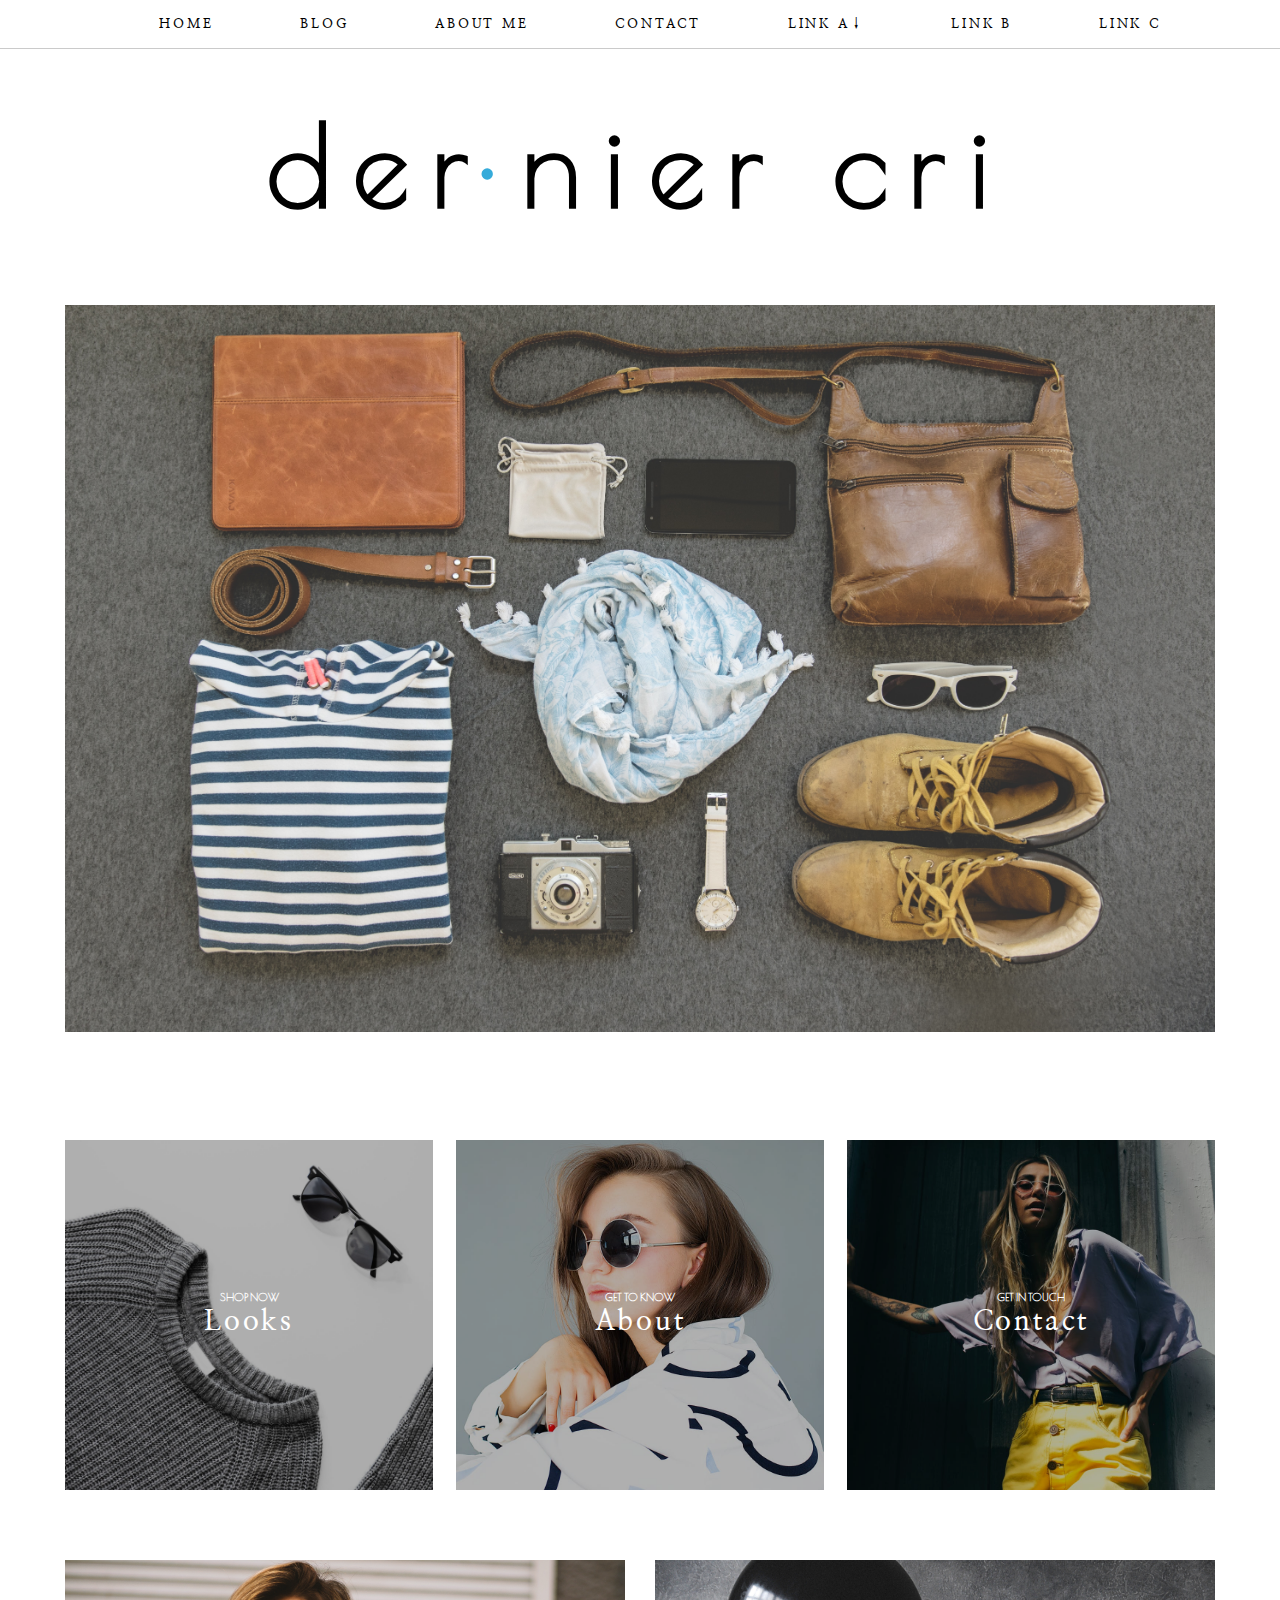
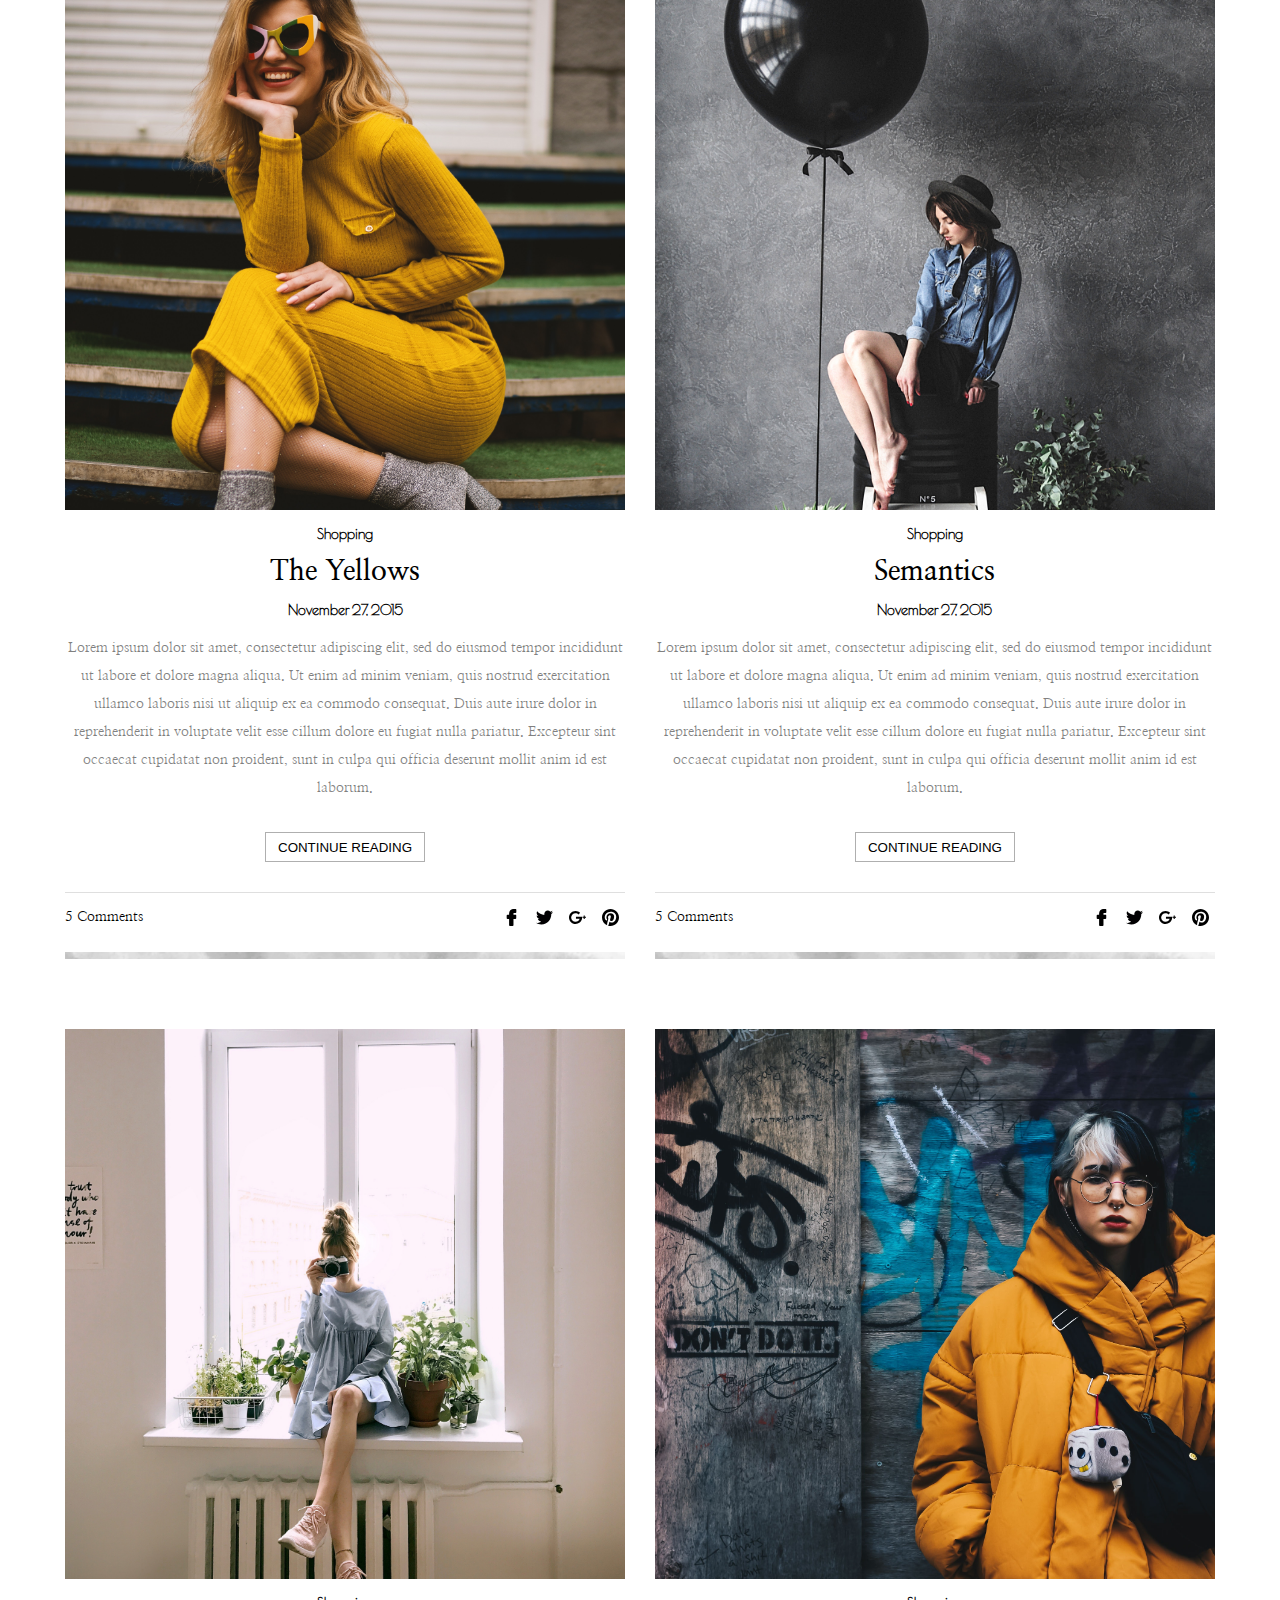
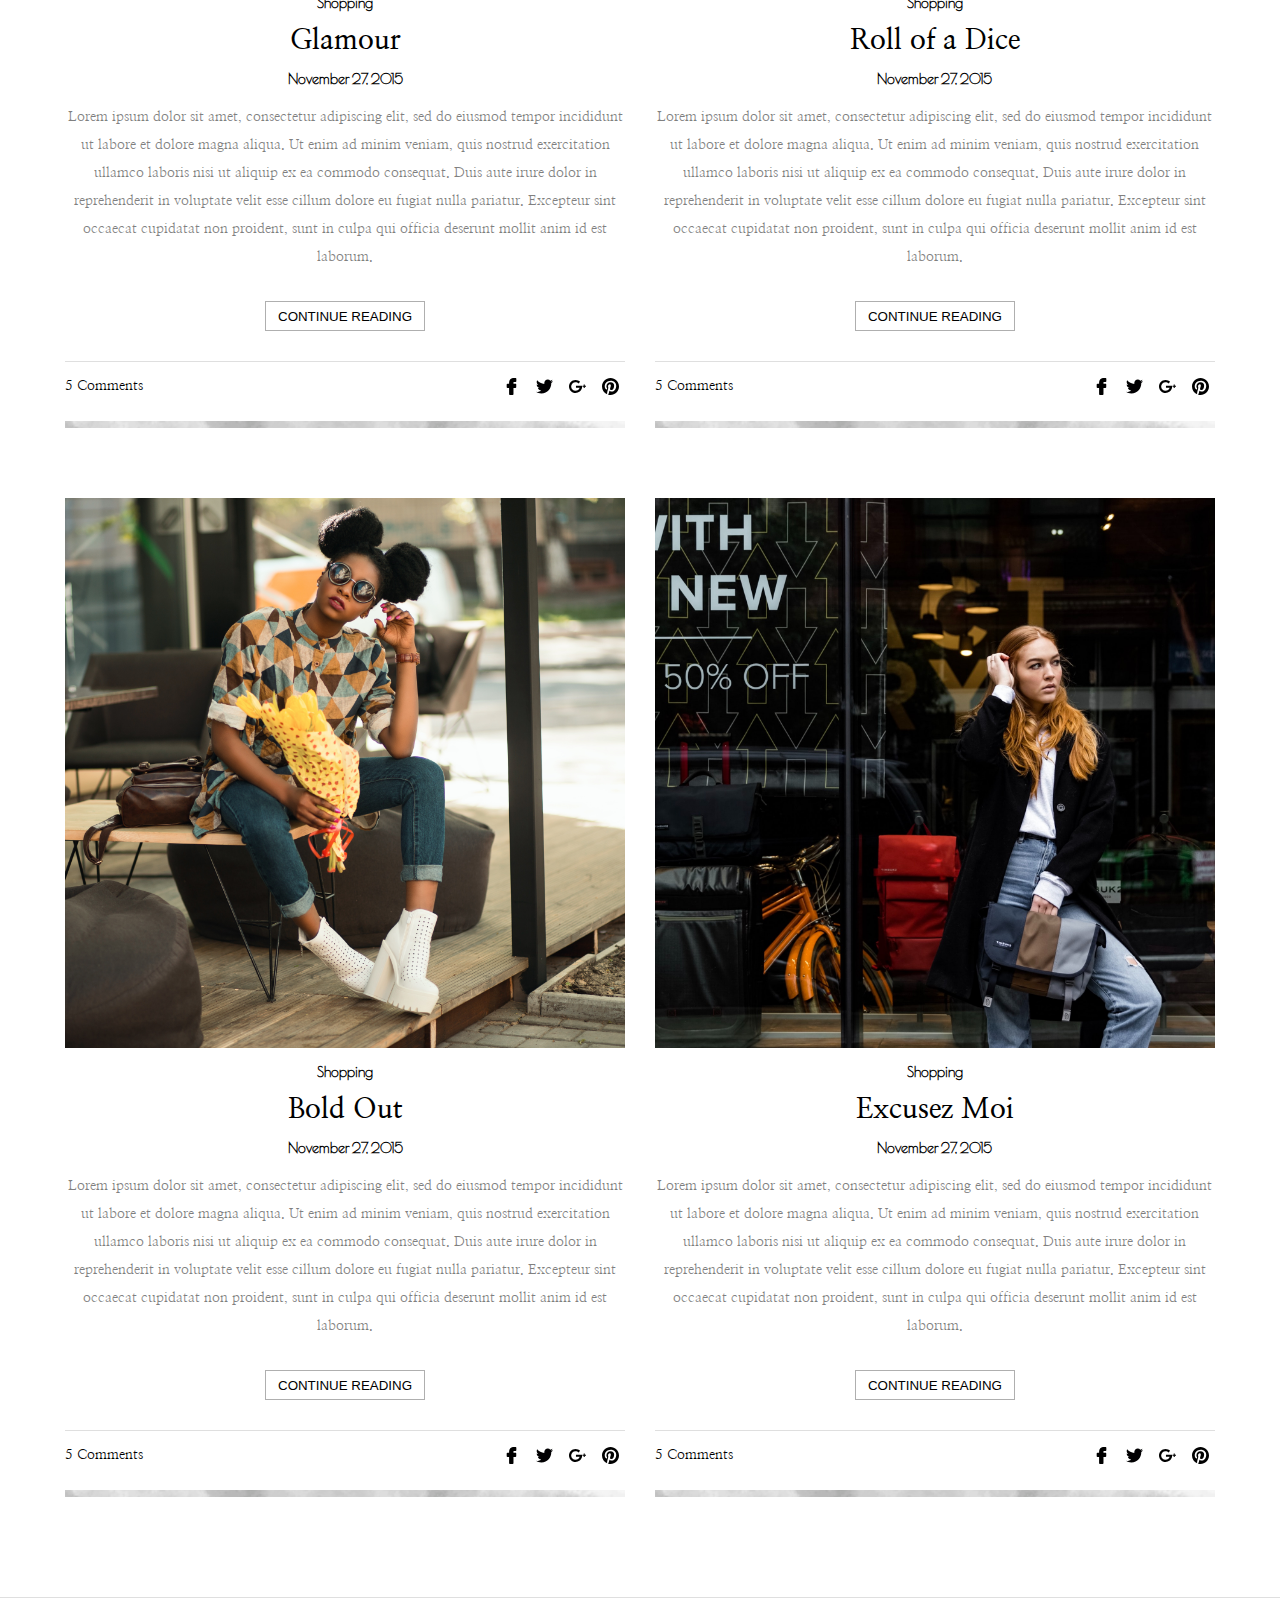
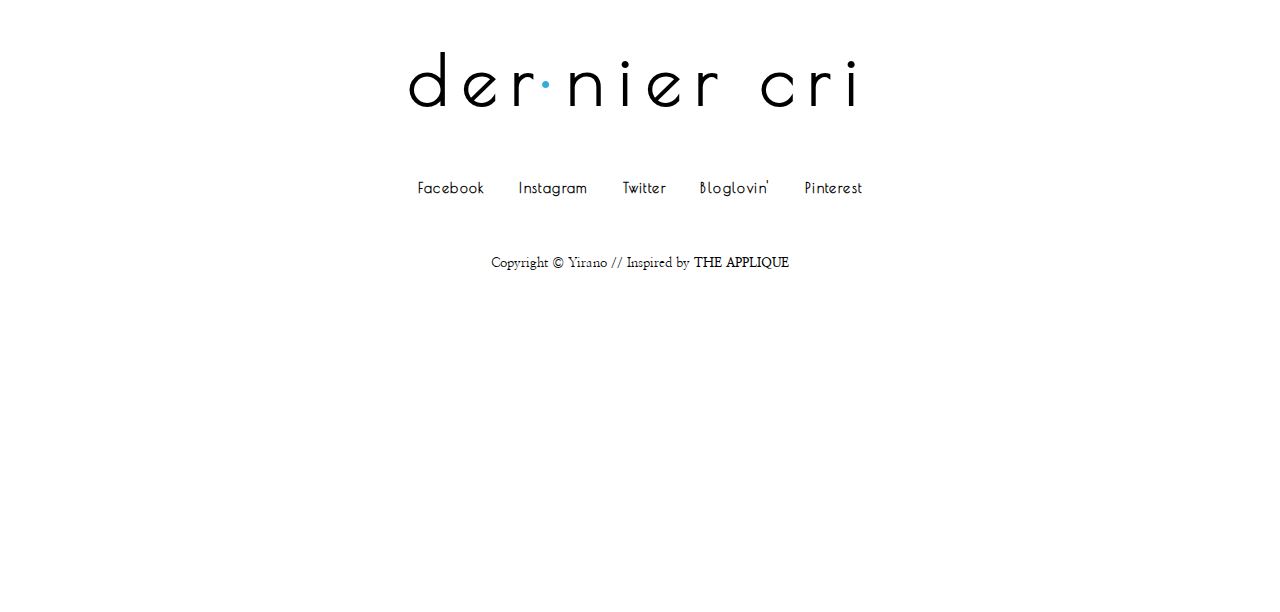
==== index.html @ cae9837b "change contactImg, add tet to contactImg + background, add sub-submenu" ====
<!DOCTYPE html>
<html lang="en">
<head>
    <meta charset="UTF-8">
    <meta name="viewport" content="width=device-width, initial-scale=1.0">
    <meta http-equiv="X-UA-Compatible" content="ie=edge">
    <title>der·nier cri</title>

    <link href="https://fonts.googleapis.com/css?family=Nanum+Myeongjo:400,700|Poiret+One" rel="stylesheet">
    <link rel="stylesheet" href="style.css">
</head>
<body>
    
    <nav>
        <ul>
            <li><a href="#">Home</a></li>
            <li><a href="#">Blog</a></li>
            <li><a href="#">About Me</a></li>
            <li><a href="#">Contact</a></li>
            <li><a href="#">Link A<span>&darr;</span></a>
                <ul>
                    <li><a href="#">SUBLINK A</a></li>
                    <li><a href="#">SUBLINK B</a></li>
                    <li><a href="#">SUBLINK C</a></li>
                    <li><a href="#">SUBLINK D<span class="rotateArrow">&#10141;</span></a>
                        <ul>
                            <li><a href="#">SUBLINK E</a></li>
                            <li><a href="#">SUBLINK F</a></li>
                            <li><a href="#">SUBLINK G</a></li>
                        </ul>
                    </li>
                </ul>
            </li>
            <li><a href="#">Link B</a></li>
            <li><a href="#">Link C</a></li>
        </ul>

    </nav>
    <header>
        <h1>der<span>&middot;</span>nier cri</h1>
    </header>

    <div class="container">
        <div class="slider">
            <img src="imgs/headerBlog1.jpg" alt="">
        </div>

        <div class="menuBox">
            <div class="menuBoxSize">
            <a href="#">
                    <div class="menuBoxLabel">
                        <p>SHOP NOW</p>
                        <h2>Looks</h2>
                    </div>
                    <img src="imgs/contactImg1.jpeg">
                </a>
            </div>

            <div class="menuBoxSize">
                <a href="#">
                    <div class="menuBoxLabel">
                        <p>GET TO KNOW</p>
                        <h2>About</h2>
                    </div>
                    <img src="imgs/contactImg2.jpeg">
                </a>
            </div>

            <div class="menuBoxSize">    
                <a href="#">
                    <div class="menuBoxLabel">
                        <p>GET IN TOUCH</p>
                        <h2>Contact</h2>
                    </div>
                    <img src="imgs/contactImg3.jpeg">
                </a>
            </div>
        </div>

        <div class="blogPosts">
            <div class="blogPost">

                <div class="blogImg">
                    <img src="imgs/blog1.jpg">
                </div>

                <div class="blogPostDesc">
                    <div class="keyword">Shopping</div>
                    <div class="blogTitle"><h1>The Yellows</h1></div>
                    <div class="blogDate">November 27, 2015</div>
                    <div class="blogExcerpt">Lorem ipsum dolor sit amet, consectetur adipiscing elit, sed do eiusmod tempor incididunt ut labore et dolore magna aliqua. Ut enim ad minim veniam, quis nostrud exercitation ullamco laboris nisi ut aliquip ex ea commodo consequat. Duis aute irure dolor in reprehenderit in voluptate velit esse cillum dolore eu fugiat nulla pariatur. Excepteur sint occaecat cupidatat non proident, sunt in culpa qui officia deserunt mollit anim id est laborum.</div>
                </div>

                <button onclick="" class="readMoreBtn">Continue Reading</button>

                <div class="blogFooter">
                    <div class="comments">5 Comments</div>
                    <div class="blogSocialIcons">
                        <ul>
                            <li><img src="imgs/facebook.svg"></li>
                            <li><img src="imgs/twitter.svg"></li>
                            <li><img src="imgs/google.svg"></li>
                            <li><img src="imgs/pinterest.svg"></li>
                            
                        </ul>
                    </div>
                </div>

                <div class="borderPattern"></div>
                
            </div>

            <div class="blogPost">

                <div class="blogImg">
                    <img src="imgs/blog2.jpg">
                </div>

                <div class="blogPostDesc">
                    <div class="keyword">Shopping</div>
                    <div class="blogTitle"><h1>Semantics</h1></div>
                    <div class="blogDate">November 27, 2015</div>
                    <div class="blogExcerpt">Lorem ipsum dolor sit amet, consectetur adipiscing elit, sed do eiusmod tempor incididunt ut labore et dolore magna aliqua. Ut enim ad minim veniam, quis nostrud exercitation ullamco laboris nisi ut aliquip ex ea commodo consequat. Duis aute irure dolor in reprehenderit in voluptate velit esse cillum dolore eu fugiat nulla pariatur. Excepteur sint occaecat cupidatat non proident, sunt in culpa qui officia deserunt mollit anim id est laborum.</div>
                </div>

                <button onclick="" class="readMoreBtn">Continue Reading</button>

                <div class="blogFooter">
                    <div class="comments">5 Comments</div>
                    <div class="blogSocialIcons">
                        <ul>
                            <li><img src="imgs/facebook.svg"></li>
                            <li><img src="imgs/twitter.svg"></li>
                            <li><img src="imgs/google.svg"></li>
                            <li><img src="imgs/pinterest.svg"></li>
                            
                        </ul>
                    </div>
                </div>

                <div class="borderPattern"></div>
                
            </div>

            <div class="blogPost">
                <div class="blogImg">
                    <img src="imgs/blog3.jpg">
                </div>

                <div class="blogPostDesc">
                    <div class="keyword">Shopping</div>
                    <div class="blogTitle"><h1>Glamour</h1></div>
                    <div class="blogDate">November 27, 2015</div>
                    <div class="blogExcerpt">Lorem ipsum dolor sit amet, consectetur adipiscing elit, sed do eiusmod tempor incididunt ut labore et dolore magna aliqua. Ut enim ad minim veniam, quis nostrud exercitation ullamco laboris nisi ut aliquip ex ea commodo consequat. Duis aute irure dolor in reprehenderit in voluptate velit esse cillum dolore eu fugiat nulla pariatur. Excepteur sint occaecat cupidatat non proident, sunt in culpa qui officia deserunt mollit anim id est laborum.</div>

                </div>
                
                <button onclick="" class="readMoreBtn">Continue Reading</button>

                <div class="blogFooter">
                    <div class="comments">5 Comments</div>
                    <div class="blogSocialIcons">
                        <ul>
                            <li><img src="imgs/facebook.svg"></li>
                            <li><img src="imgs/twitter.svg"></li>
                            <li><img src="imgs/google.svg"></li>
                            <li><img src="imgs/pinterest.svg"></li>
                            
                        </ul>
                    </div>
                </div>
                <div class="borderPattern"></div>
                
            </div>

            <div class="blogPost">
                <div class="blogImg">
                    <img src="imgs/blog4.jpg">  
                </div>

                <div class="blogPostDesc">
                    <div class="keyword">Shopping</div>
                    <div class="blogTitle"><h1>Roll of a Dice</h1></div>
                    <div class="blogDate">November 27, 2015</div>
                    <div class="blogExcerpt">Lorem ipsum dolor sit amet, consectetur adipiscing elit, sed do eiusmod tempor incididunt ut labore et dolore magna aliqua. Ut enim ad minim veniam, quis nostrud exercitation ullamco laboris nisi ut aliquip ex ea commodo consequat. Duis aute irure dolor in reprehenderit in voluptate velit esse cillum dolore eu fugiat nulla pariatur. Excepteur sint occaecat cupidatat non proident, sunt in culpa qui officia deserunt mollit anim id est laborum.</div>
                </div>

                <button onclick="" class="readMoreBtn">Continue Reading</button>

                <div class="blogFooter">
                    <div class="comments">5 Comments</div>
                    <div class="blogSocialIcons">
                        <ul>
                            <li><img src="imgs/facebook.svg"></li>
                            <li><img src="imgs/twitter.svg"></li>
                            <li><img src="imgs/google.svg"></li>
                            <li><img src="imgs/pinterest.svg"></li>
                            
                        </ul>
                    </div>
                </div>
                <div class="borderPattern"></div>
                
            </div>

            <div class="blogPost">
                <div class="blogImg">
                        <img src="imgs/blog5.jpg">
                </div>

                <div class="blogPostDesc">
                    <div class="keyword">Shopping</div>
                    <div class="blogTitle"><h1>Bold Out</h1></div>
                    <div class="blogDate">November 27, 2015</div>
                    <div class="blogExcerpt">Lorem ipsum dolor sit amet, consectetur adipiscing elit, sed do eiusmod tempor incididunt ut labore et dolore magna aliqua. Ut enim ad minim veniam, quis nostrud exercitation ullamco laboris nisi ut aliquip ex ea commodo consequat. Duis aute irure dolor in reprehenderit in voluptate velit esse cillum dolore eu fugiat nulla pariatur. Excepteur sint occaecat cupidatat non proident, sunt in culpa qui officia deserunt mollit anim id est laborum.</div>
                </div>

                <button onclick="" class="readMoreBtn">Continue Reading</button>
                
                <div class="blogFooter">
                    <div class="comments">5 Comments</div>
                    <div class="blogSocialIcons">
                        <ul>
                            <li><img src="imgs/facebook.svg"></li>
                            <li><img src="imgs/twitter.svg"></li>
                            <li><img src="imgs/google.svg"></li>
                            <li><img src="imgs/pinterest.svg"></li>
                            
                        </ul>
                    </div>
                </div>
                <div class="borderPattern"></div>
                
            </div>

            <div class="blogPost">
                <div class="blogImg">
                        <img src="imgs/blog6.jpg">
                </div>

                <div class="blogPostDesc">
                    <div class="keyword">Shopping</div>
                    <div class="blogTitle"><h1>Excusez Moi</h1></div>
                    <div class="blogDate">November 27, 2015</div>
                    <div class="blogExcerpt">Lorem ipsum dolor sit amet, consectetur adipiscing elit, sed do eiusmod tempor incididunt ut labore et dolore magna aliqua. Ut enim ad minim veniam, quis nostrud exercitation ullamco laboris nisi ut aliquip ex ea commodo consequat. Duis aute irure dolor in reprehenderit in voluptate velit esse cillum dolore eu fugiat nulla pariatur. Excepteur sint occaecat cupidatat non proident, sunt in culpa qui officia deserunt mollit anim id est laborum.</div>
                </div>

                <button onclick="" class="readMoreBtn">Continue Reading</button>

                <div class="blogFooter">
                    <div class="comments">5 Comments</div>
                    <div class="blogSocialIcons">
                        <ul>
                            <li><img src="imgs/facebook.svg"></li>
                            <li><img src="imgs/twitter.svg"></li>
                            <li><img src="imgs/google.svg"></li>
                            <li><img src="imgs/pinterest.svg"></li>
                            
                        </ul>
                    </div>
                </div>
                <div class="borderPattern"></div>

            </div>
        </div>
    </div>


    <footer>
        <div class="footerTitle"><h1>der<span>&middot;</span>nier cri</h1></div>
        <div class="footerSocialMedia">
            <ul>
                <li><a href="#">Facebook</a></li>
                <li><a href="#">Instagram</a></li>
                <li><a href="#">Twitter</a></li>
                <li><a href="#">Bloglovin'</a></li>
                <li><a href="#">Pinterest</a></li>
            </ul>
        </div>
        <p>
            Copyright &COPY; Yirano // Inspired by <a href="http://dahz.daffyhazan.com/applique/travel/" target="_blank">THE APPLIQUE</a>
        </p>
    </footer>

    
</body>
</html>
---- style.css ----
/* 

font-family: 'Poiret One', cursive;
font-family: 'Nanum Myeongjo', serif; 

*/

:root {
    --header-font: 'Poiret One', cursive;
    --body-font: 'Nanum Myeongjo', serif;
}

* {
    box-sizing: border-box;
    margin: 0;
}

body {
    height: 100%;
    /* border: 15px solid rgba(233, 233, 233, .3); */
    font-family: var(--body-font);
    font-size: 14px;
    
    margin: 0 auto;
    margin-bottom: 300px;
}

a {
    text-decoration: none;
    font-weight: 700;
    color: inherit;
    transition-duration: 200ms;
}

a:hover {
    color: rgb(53, 171, 218);
    /* font-style: italic; */
    transition-duration: 200ms;
}

nav {
    width: 100%;
    padding: 15px 0;
    background-color: #fff;
    text-transform: uppercase;
    letter-spacing: .2em;
    border-bottom: 1px solid rgb(202, 202, 202);
}

nav a {
    text-decoration: none;
    color: #000;

    padding: 20px 30px;
    width: 100%;
}

nav ul {
    text-align: center;
}

nav ul li {
    display: inline-block;
    list-style: none;
    padding: 0 10px;
    font-size: .9em;
}

nav ul li ul {
    display: none;
    position: absolute;
    margin-top: -3px;
    width: 190px;
    padding: 10px 0;
    background-color: #fff;
    border: 1px solid rgb(202, 202, 202);
    border-top: none;
}

nav ul li ul li {
    display: block;
    width: 100%;
    padding: 15px 0px;
    margin: 0 auto;
    border-bottom: 1px dotted rgb(202, 202, 202);
}

nav ul li ul li a:hover {
    font-style: italic;
    border-bottom: none;
    
}



nav ul li ul li ul {
    display: none;
    position: absolute;
    margin-top: -1px;
    left: 189px;
    width: 190px;
    padding: 10px 0;
    background-color: #fff;
    border: 1px solid rgb(202, 202, 202);
    border-left: none;
}

nav ul li:hover ul {
    display: block;
    top: 50px
}

nav ul li:hover ul ul {
    display: none;
}

nav ul li ul li:hover ul {
    display: block;
    /* top: 50px */
}

nav ul li ul li:last-child {
    border-bottom: none;
}

header h1{
    padding: 50px 0;
    font-family: var(--header-font);
    font-size: 8em;
    text-align: center;
    letter-spacing: .2em;
}

header h1 span, footer h1 span {
    font-size: 1em;
    color: rgb(53, 171, 218);

}

/********* CONTAINER **********/

.container {
    width: 1150px;
    margin: 0 auto;    
}

.slider {
    height: 90vh;

    margin: 25px auto;
    overflow: hidden;
}

.slider img {
    position: relative;
    width: 100%;
    top: -40px;
}

.menuBox {
    display: flex;
    justify-content: space-between;
    flex-wrap: wrap;
    
}

.menuBoxSize {
    flex-basis: 32%;
    height: 350px;
    overflow: hidden;

    position: relative;
}

.menuBoxSize img {
    width: 130%;
}

.menuBoxSize:nth-child(2) img {
    width: 100%;
    margin-top: -150px;
}

.menuBoxSize:nth-child(3) img {
    width: 100%;
    margin-top: 10px;
    margin-left: 0px;
}

.menuBox .menuBoxSize:nth-last-child(1) img {
    position: relative;
    top: -190px;
}

.menuBoxLabel {
    position: absolute;
    text-align: center;
    width: 100%;
    height: 100%;
    background-color: rgba(0, 0, 0, .3);
    color: #fff;
    transition-duration: 100ms;
    z-index: 1;
}


.menuBoxLabel h2, .menuBoxLabel p {
    position: absolute;
    line-height: 3em;
    top: 40%;
    text-align: center;
    width: 100%;
}

.menuBoxLabel h2 {
    font-size: 2em;
    letter-spacing: .1em;
}

.menuBoxLabel p {
    font-family: var(--header-font);
    font-size: .8em;
}

.menuBoxLabel:hover {
    background-color: rgba(0, 0, 0, .5);
    transition-duration: 100ms;
}

.blogPosts {
    display: flex;
    justify-content: space-between;
    flex-wrap: wrap;
    margin-top: 50px;

    text-align: center;
    line-height: 2em;
}

.blogPosts div {
    margin: 10px 0;
}

.blogPost {
    flex-basis: 48.7%;
    margin-bottom: 30px;
    padding-bottom: 30px;
}

.blogImg {
    overflow: hidden;
    height: 550px;
    margin-bottom: 30px;
}

.blogPost img {
    position: relative;
    max-width: 100%;
    align-content: center;
    top: -100px;

}

.blogPost:nth-child(4) .blogImg > img, .blogPost:nth-child(5) .blogImg > img {
    height: 100%;
    max-width: 200%;
    top: 0px;
    left: -200px;

}

.keyword, .blogDate {
    font-family: var(--header-font);
    font-weight: bold;
}

.blogTitle {
    font-family: var(--body-font);
}

.blogExcerpt {
    color: grey;
}

.readMoreBtn {
    height: 30px;
    width: 160px;
    margin: 20px;
    text-transform: uppercase;
    background-color: white;
    border: 1px solid rgb(175, 175, 175);
    transition-duration: 150ms;
}

.readMoreBtn:active, .readMoreBtn:focus {
    outline: none;
}

.readMoreBtn:hover {
    background-color: rgb(53, 171, 218);
    color: #fff;
    border-color: rgb(53, 171, 218);
    transition-duration: 150ms;
}

.blogFooter {
    display: flex;
    justify-content: space-between;
    height: 50px;
    border-top: 1px solid rgb(223, 223, 223);
}

.comments {

}

.blogSocialIcons ul {
    list-style: none;
}

.blogSocialIcons li {
    display: inline;
    padding: 0 6px;
}

.blogSocialIcons img {
    width: 17px;
    top: 5px;
}

.borderPattern {
    background: url("imgs/borderPattern.jpg");
    height: 7px;
    background-size: cover;
    background-position: center;
}

footer {
    text-align: center;
    padding: 40px 0;
    margin-top: 50px;
    border-top: 1px solid rgb(223, 223, 223);
}

footer h1 {
    font-size: 5em;
    font-family: var(--header-font);
    letter-spacing: .2em;
}

.footerSocialMedia {
    padding: 60px;
    font-family: var(--header-font);
    letter-spacing: .1em;
}

.footerSocialMedia ul {
    list-style: none;
    padding: 0;
}

.footerSocialMedia ul li {
    display: inline;
    padding: 0 15px;
}

footer p {
    font-size: .9em;
}
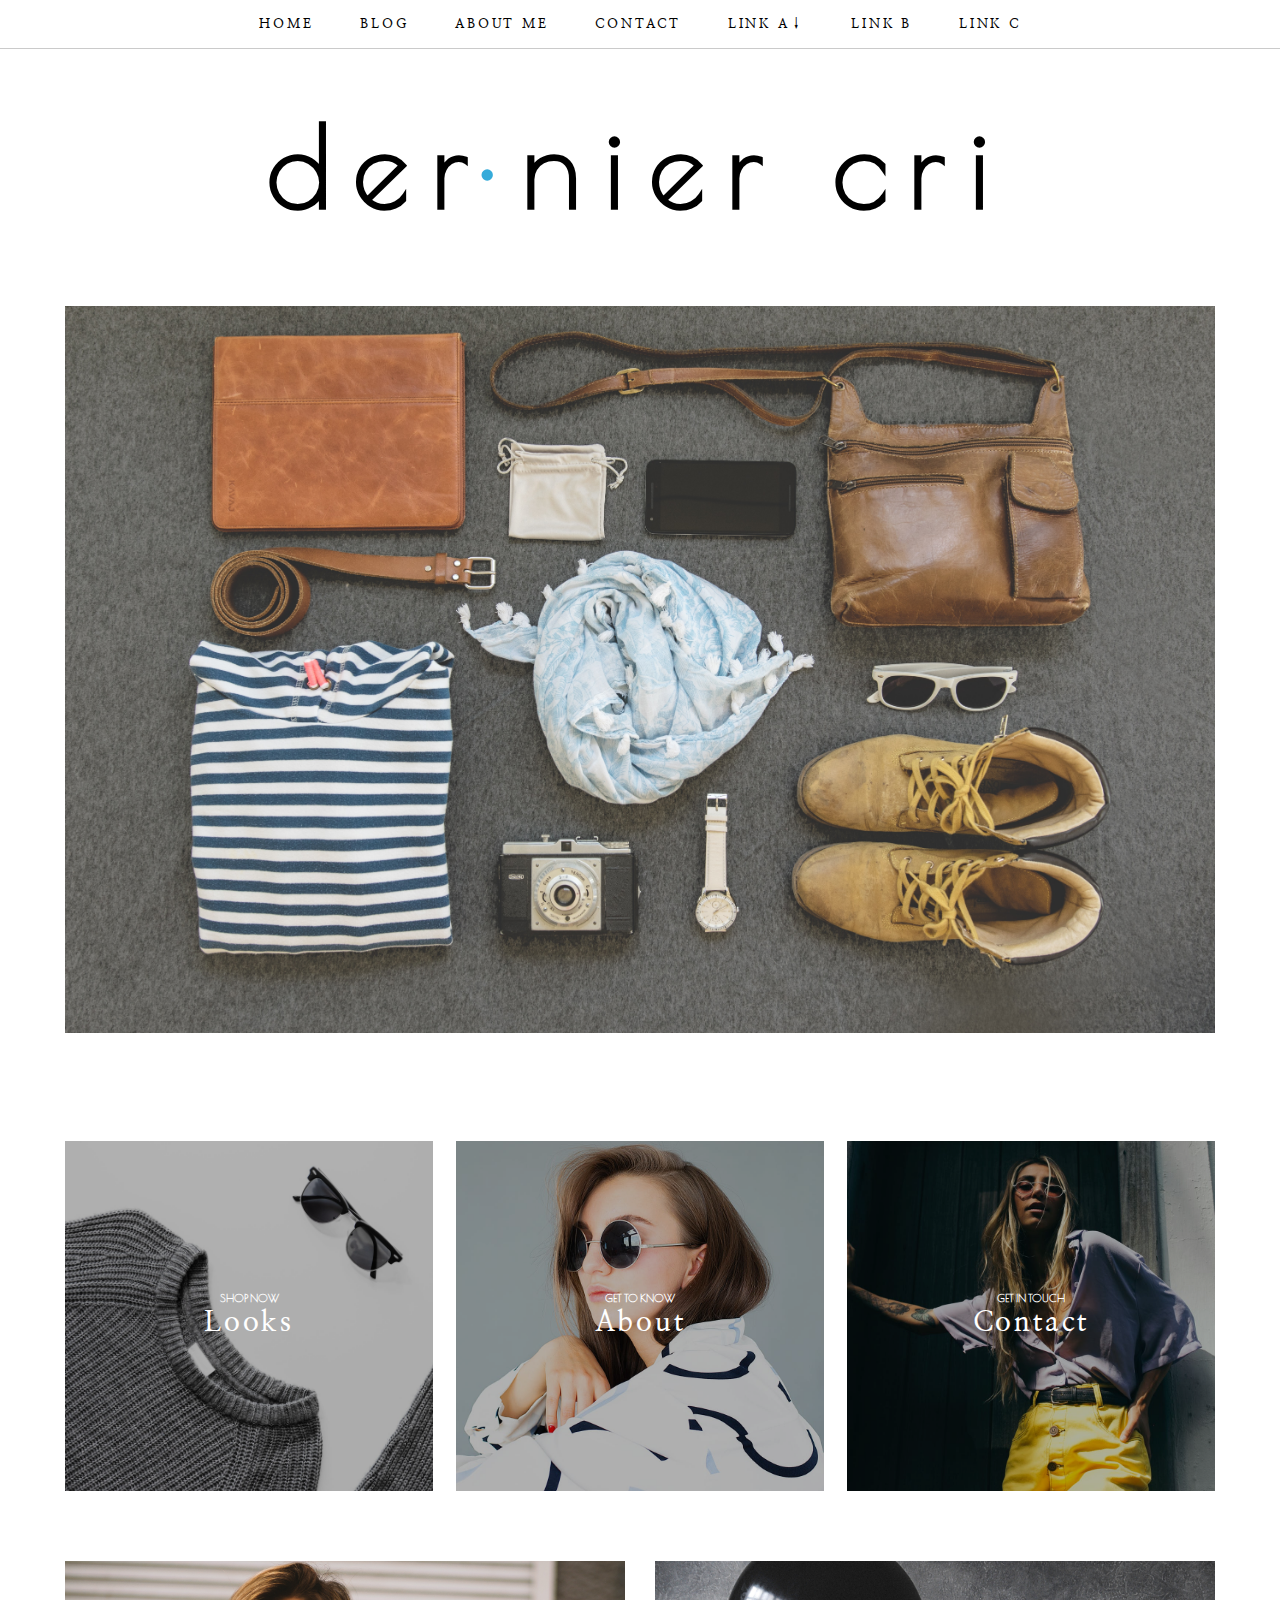
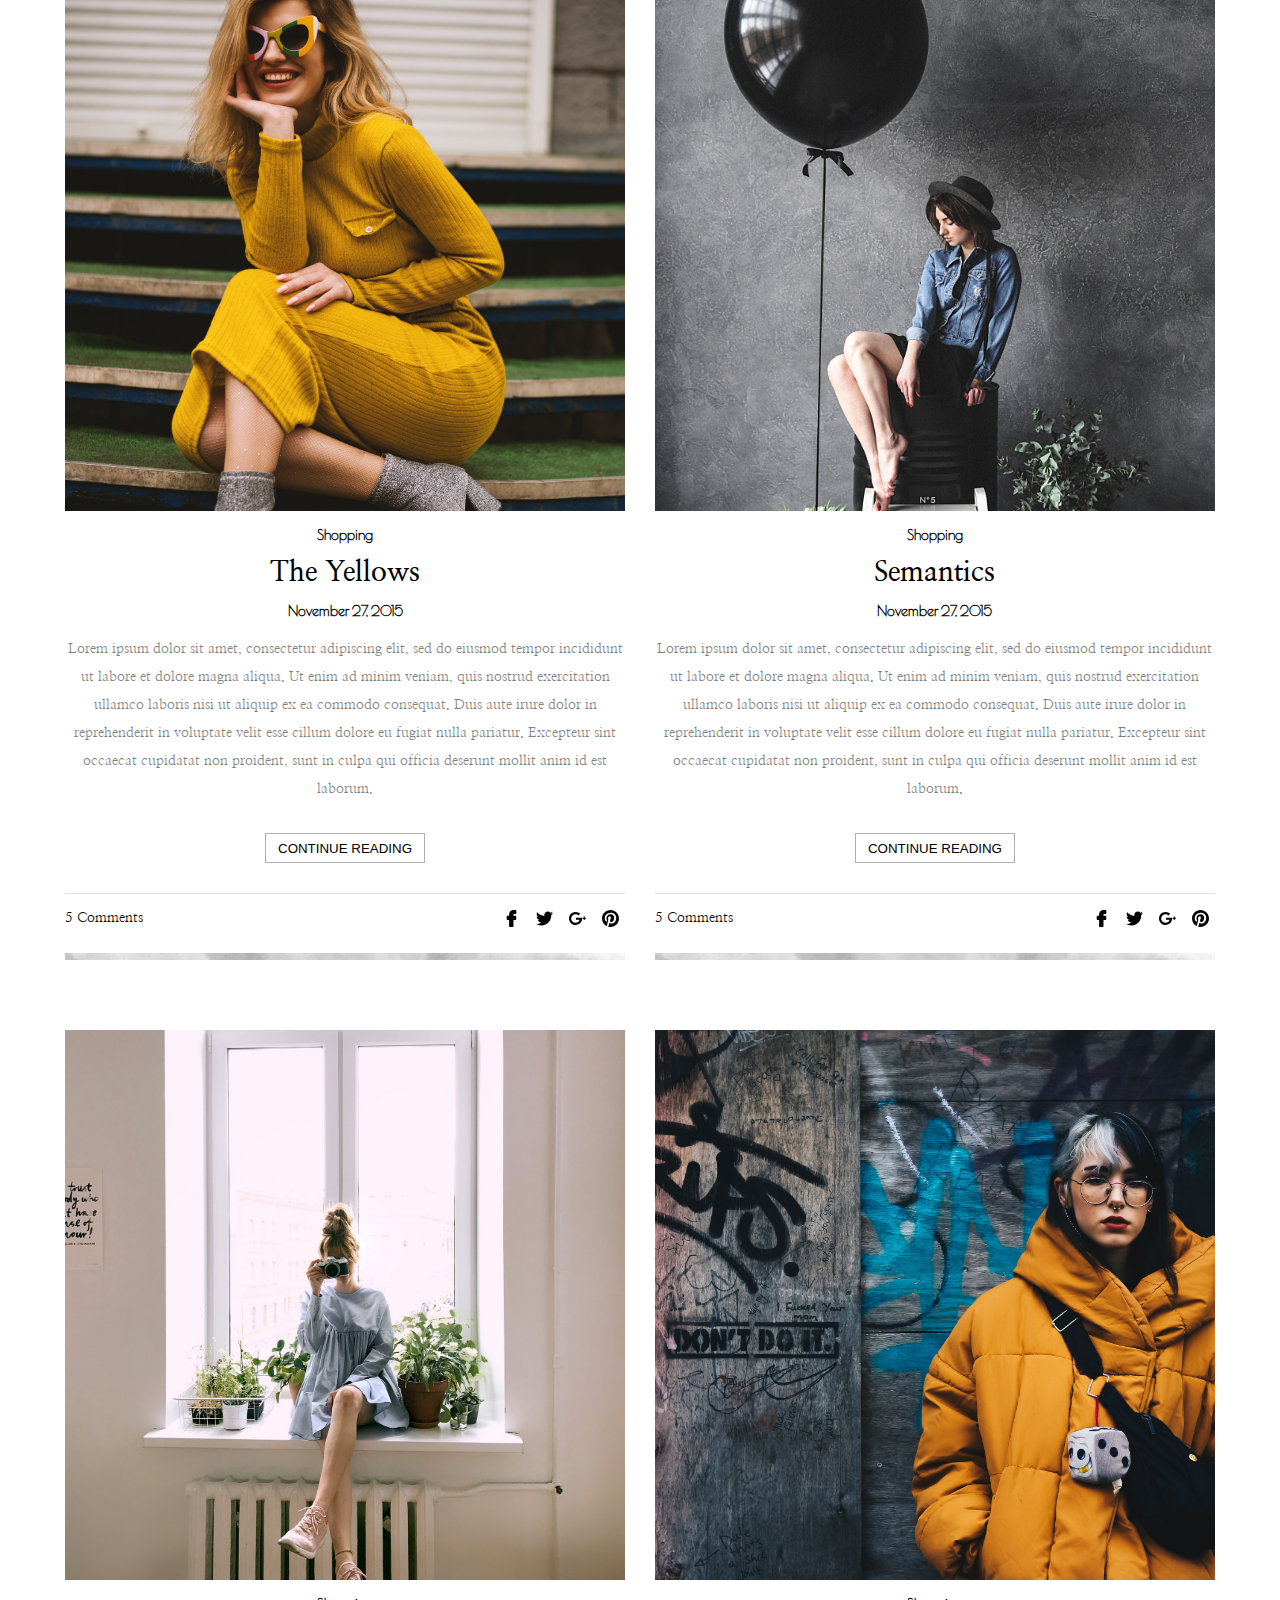
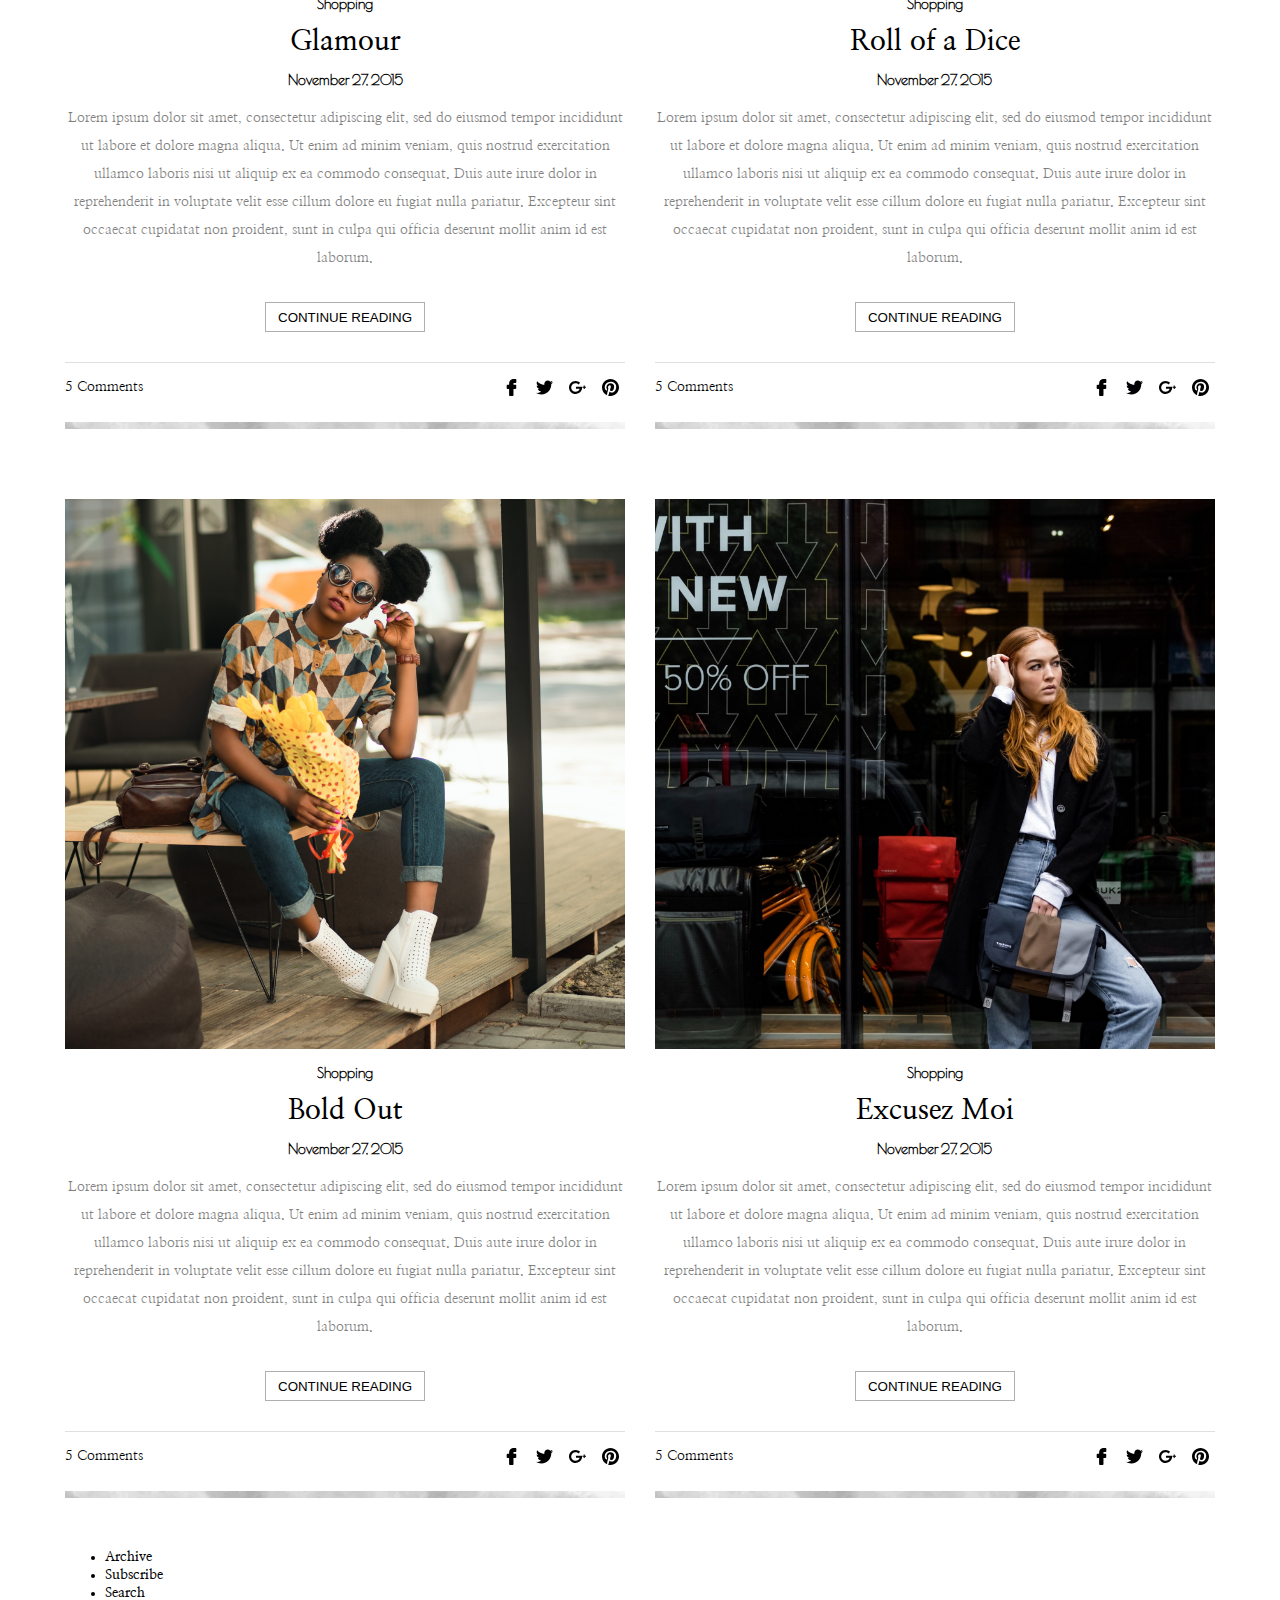
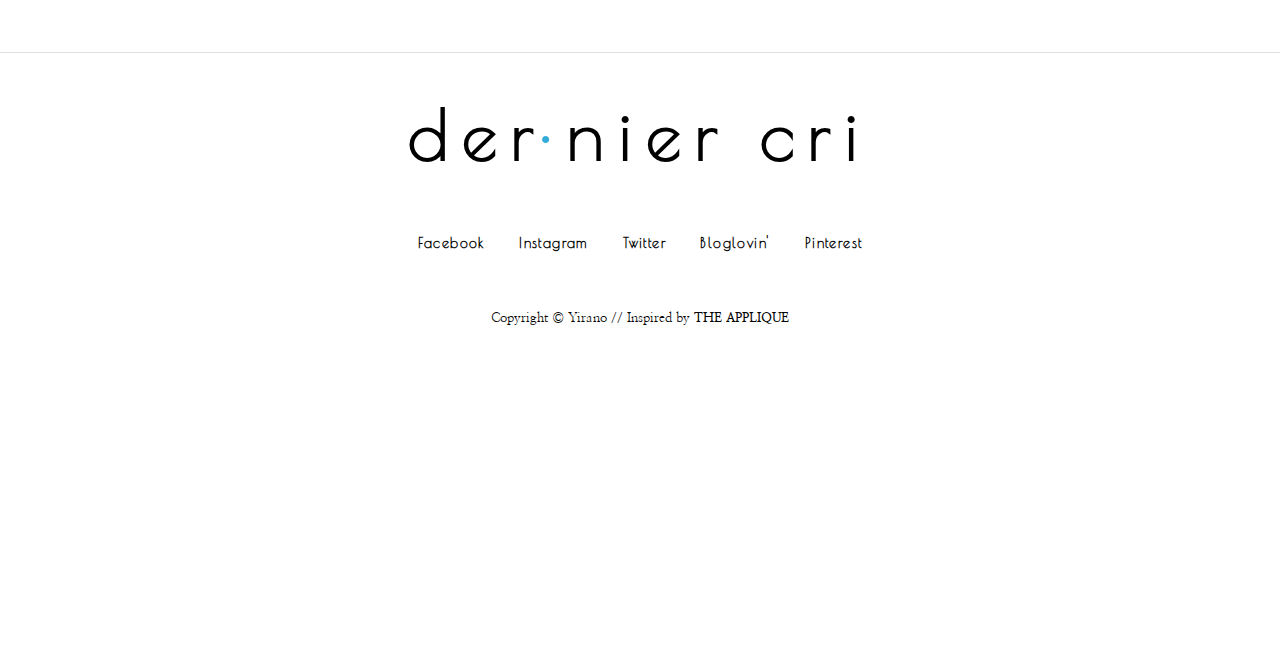
==== commit 0e6c4a8f: "correct header in nav action on scroll" ====
--- a/index.html
+++ b/index.html
@@ -1,5 +1,6 @@
 <!DOCTYPE html>
 <html lang="en">
+
 <head>
     <meta charset="UTF-8">
     <meta name="viewport" content="width=device-width, initial-scale=1.0">
@@ -9,9 +10,11 @@
     <link href="https://fonts.googleapis.com/css?family=Nanum+Myeongjo:400,700|Poiret+One" rel="stylesheet">
     <link rel="stylesheet" href="style.css">
 </head>
+
 <body>
-    
+
     <nav>
+        <h2 id="scrollTitle" class="scrollTitle scrollUp">der<span>&middot;</span>nier cri</h2>
         <ul>
             <li><a href="#">Home</a></li>
             <li><a href="#">Blog</a></li>
@@ -47,7 +50,7 @@
 
         <div class="menuBox">
             <div class="menuBoxSize">
-            <a href="#">
+                <a href="#">
                     <div class="menuBoxLabel">
                         <p>SHOP NOW</p>
                         <h2>Looks</h2>
@@ -66,7 +69,7 @@
                 </a>
             </div>
 
-            <div class="menuBoxSize">    
+            <div class="menuBoxSize">
                 <a href="#">
                     <div class="menuBoxLabel">
                         <p>GET IN TOUCH</p>
@@ -86,28 +89,34 @@
 
                 <div class="blogPostDesc">
                     <div class="keyword">Shopping</div>
-                    <div class="blogTitle"><h1>The Yellows</h1></div>
-                    <div class="blogDate">November 27, 2015</div>
-                    <div class="blogExcerpt">Lorem ipsum dolor sit amet, consectetur adipiscing elit, sed do eiusmod tempor incididunt ut labore et dolore magna aliqua. Ut enim ad minim veniam, quis nostrud exercitation ullamco laboris nisi ut aliquip ex ea commodo consequat. Duis aute irure dolor in reprehenderit in voluptate velit esse cillum dolore eu fugiat nulla pariatur. Excepteur sint occaecat cupidatat non proident, sunt in culpa qui officia deserunt mollit anim id est laborum.</div>
-                </div>
-
-                <button onclick="" class="readMoreBtn">Continue Reading</button>
-
-                <div class="blogFooter">
-                    <div class="comments">5 Comments</div>
-                    <div class="blogSocialIcons">
-                        <ul>
-                            <li><img src="imgs/facebook.svg"></li>
-                            <li><img src="imgs/twitter.svg"></li>
-                            <li><img src="imgs/google.svg"></li>
-                            <li><img src="imgs/pinterest.svg"></li>
-                            
-                        </ul>
-                    </div>
-                </div>
-
-                <div class="borderPattern"></div>
-                
+                    <div class="blogTitle">
+                        <h1>The Yellows</h1>
+                    </div>
+                    <div class="blogDate">November 27, 2015</div>
+                    <div class="blogExcerpt">Lorem ipsum dolor sit amet, consectetur adipiscing elit, sed do eiusmod
+                        tempor incididunt ut labore et dolore magna aliqua. Ut enim ad minim veniam, quis nostrud
+                        exercitation ullamco laboris nisi ut aliquip ex ea commodo consequat. Duis aute irure dolor in
+                        reprehenderit in voluptate velit esse cillum dolore eu fugiat nulla pariatur. Excepteur sint
+                        occaecat cupidatat non proident, sunt in culpa qui officia deserunt mollit anim id est laborum.</div>
+                </div>
+
+                <button onclick="" class="readMoreBtn">Continue Reading</button>
+
+                <div class="blogFooter">
+                    <div class="comments">5 Comments</div>
+                    <div class="blogSocialIcons">
+                        <ul>
+                            <li><img src="imgs/facebook.svg"></li>
+                            <li><img src="imgs/twitter.svg"></li>
+                            <li><img src="imgs/google.svg"></li>
+                            <li><img src="imgs/pinterest.svg"></li>
+
+                        </ul>
+                    </div>
+                </div>
+
+                <div class="borderPattern"></div>
+
             </div>
 
             <div class="blogPost">
@@ -118,28 +127,34 @@
 
                 <div class="blogPostDesc">
                     <div class="keyword">Shopping</div>
-                    <div class="blogTitle"><h1>Semantics</h1></div>
-                    <div class="blogDate">November 27, 2015</div>
-                    <div class="blogExcerpt">Lorem ipsum dolor sit amet, consectetur adipiscing elit, sed do eiusmod tempor incididunt ut labore et dolore magna aliqua. Ut enim ad minim veniam, quis nostrud exercitation ullamco laboris nisi ut aliquip ex ea commodo consequat. Duis aute irure dolor in reprehenderit in voluptate velit esse cillum dolore eu fugiat nulla pariatur. Excepteur sint occaecat cupidatat non proident, sunt in culpa qui officia deserunt mollit anim id est laborum.</div>
-                </div>
-
-                <button onclick="" class="readMoreBtn">Continue Reading</button>
-
-                <div class="blogFooter">
-                    <div class="comments">5 Comments</div>
-                    <div class="blogSocialIcons">
-                        <ul>
-                            <li><img src="imgs/facebook.svg"></li>
-                            <li><img src="imgs/twitter.svg"></li>
-                            <li><img src="imgs/google.svg"></li>
-                            <li><img src="imgs/pinterest.svg"></li>
-                            
-                        </ul>
-                    </div>
-                </div>
-
-                <div class="borderPattern"></div>
-                
+                    <div class="blogTitle">
+                        <h1>Semantics</h1>
+                    </div>
+                    <div class="blogDate">November 27, 2015</div>
+                    <div class="blogExcerpt">Lorem ipsum dolor sit amet, consectetur adipiscing elit, sed do eiusmod
+                        tempor incididunt ut labore et dolore magna aliqua. Ut enim ad minim veniam, quis nostrud
+                        exercitation ullamco laboris nisi ut aliquip ex ea commodo consequat. Duis aute irure dolor in
+                        reprehenderit in voluptate velit esse cillum dolore eu fugiat nulla pariatur. Excepteur sint
+                        occaecat cupidatat non proident, sunt in culpa qui officia deserunt mollit anim id est laborum.</div>
+                </div>
+
+                <button onclick="" class="readMoreBtn">Continue Reading</button>
+
+                <div class="blogFooter">
+                    <div class="comments">5 Comments</div>
+                    <div class="blogSocialIcons">
+                        <ul>
+                            <li><img src="imgs/facebook.svg"></li>
+                            <li><img src="imgs/twitter.svg"></li>
+                            <li><img src="imgs/google.svg"></li>
+                            <li><img src="imgs/pinterest.svg"></li>
+
+                        </ul>
+                    </div>
+                </div>
+
+                <div class="borderPattern"></div>
+
             </div>
 
             <div class="blogPost">
@@ -149,125 +164,164 @@
 
                 <div class="blogPostDesc">
                     <div class="keyword">Shopping</div>
-                    <div class="blogTitle"><h1>Glamour</h1></div>
-                    <div class="blogDate">November 27, 2015</div>
-                    <div class="blogExcerpt">Lorem ipsum dolor sit amet, consectetur adipiscing elit, sed do eiusmod tempor incididunt ut labore et dolore magna aliqua. Ut enim ad minim veniam, quis nostrud exercitation ullamco laboris nisi ut aliquip ex ea commodo consequat. Duis aute irure dolor in reprehenderit in voluptate velit esse cillum dolore eu fugiat nulla pariatur. Excepteur sint occaecat cupidatat non proident, sunt in culpa qui officia deserunt mollit anim id est laborum.</div>
-
-                </div>
-                
-                <button onclick="" class="readMoreBtn">Continue Reading</button>
-
-                <div class="blogFooter">
-                    <div class="comments">5 Comments</div>
-                    <div class="blogSocialIcons">
-                        <ul>
-                            <li><img src="imgs/facebook.svg"></li>
-                            <li><img src="imgs/twitter.svg"></li>
-                            <li><img src="imgs/google.svg"></li>
-                            <li><img src="imgs/pinterest.svg"></li>
-                            
-                        </ul>
-                    </div>
-                </div>
-                <div class="borderPattern"></div>
-                
-            </div>
-
-            <div class="blogPost">
-                <div class="blogImg">
-                    <img src="imgs/blog4.jpg">  
-                </div>
-
-                <div class="blogPostDesc">
-                    <div class="keyword">Shopping</div>
-                    <div class="blogTitle"><h1>Roll of a Dice</h1></div>
-                    <div class="blogDate">November 27, 2015</div>
-                    <div class="blogExcerpt">Lorem ipsum dolor sit amet, consectetur adipiscing elit, sed do eiusmod tempor incididunt ut labore et dolore magna aliqua. Ut enim ad minim veniam, quis nostrud exercitation ullamco laboris nisi ut aliquip ex ea commodo consequat. Duis aute irure dolor in reprehenderit in voluptate velit esse cillum dolore eu fugiat nulla pariatur. Excepteur sint occaecat cupidatat non proident, sunt in culpa qui officia deserunt mollit anim id est laborum.</div>
-                </div>
-
-                <button onclick="" class="readMoreBtn">Continue Reading</button>
-
-                <div class="blogFooter">
-                    <div class="comments">5 Comments</div>
-                    <div class="blogSocialIcons">
-                        <ul>
-                            <li><img src="imgs/facebook.svg"></li>
-                            <li><img src="imgs/twitter.svg"></li>
-                            <li><img src="imgs/google.svg"></li>
-                            <li><img src="imgs/pinterest.svg"></li>
-                            
-                        </ul>
-                    </div>
-                </div>
-                <div class="borderPattern"></div>
-                
-            </div>
-
-            <div class="blogPost">
-                <div class="blogImg">
-                        <img src="imgs/blog5.jpg">
-                </div>
-
-                <div class="blogPostDesc">
-                    <div class="keyword">Shopping</div>
-                    <div class="blogTitle"><h1>Bold Out</h1></div>
-                    <div class="blogDate">November 27, 2015</div>
-                    <div class="blogExcerpt">Lorem ipsum dolor sit amet, consectetur adipiscing elit, sed do eiusmod tempor incididunt ut labore et dolore magna aliqua. Ut enim ad minim veniam, quis nostrud exercitation ullamco laboris nisi ut aliquip ex ea commodo consequat. Duis aute irure dolor in reprehenderit in voluptate velit esse cillum dolore eu fugiat nulla pariatur. Excepteur sint occaecat cupidatat non proident, sunt in culpa qui officia deserunt mollit anim id est laborum.</div>
-                </div>
-
-                <button onclick="" class="readMoreBtn">Continue Reading</button>
-                
-                <div class="blogFooter">
-                    <div class="comments">5 Comments</div>
-                    <div class="blogSocialIcons">
-                        <ul>
-                            <li><img src="imgs/facebook.svg"></li>
-                            <li><img src="imgs/twitter.svg"></li>
-                            <li><img src="imgs/google.svg"></li>
-                            <li><img src="imgs/pinterest.svg"></li>
-                            
-                        </ul>
-                    </div>
-                </div>
-                <div class="borderPattern"></div>
-                
-            </div>
-
-            <div class="blogPost">
-                <div class="blogImg">
-                        <img src="imgs/blog6.jpg">
-                </div>
-
-                <div class="blogPostDesc">
-                    <div class="keyword">Shopping</div>
-                    <div class="blogTitle"><h1>Excusez Moi</h1></div>
-                    <div class="blogDate">November 27, 2015</div>
-                    <div class="blogExcerpt">Lorem ipsum dolor sit amet, consectetur adipiscing elit, sed do eiusmod tempor incididunt ut labore et dolore magna aliqua. Ut enim ad minim veniam, quis nostrud exercitation ullamco laboris nisi ut aliquip ex ea commodo consequat. Duis aute irure dolor in reprehenderit in voluptate velit esse cillum dolore eu fugiat nulla pariatur. Excepteur sint occaecat cupidatat non proident, sunt in culpa qui officia deserunt mollit anim id est laborum.</div>
-                </div>
-
-                <button onclick="" class="readMoreBtn">Continue Reading</button>
-
-                <div class="blogFooter">
-                    <div class="comments">5 Comments</div>
-                    <div class="blogSocialIcons">
-                        <ul>
-                            <li><img src="imgs/facebook.svg"></li>
-                            <li><img src="imgs/twitter.svg"></li>
-                            <li><img src="imgs/google.svg"></li>
-                            <li><img src="imgs/pinterest.svg"></li>
-                            
-                        </ul>
-                    </div>
-                </div>
-                <div class="borderPattern"></div>
-
-            </div>
-        </div>
+                    <div class="blogTitle">
+                        <h1>Glamour</h1>
+                    </div>
+                    <div class="blogDate">November 27, 2015</div>
+                    <div class="blogExcerpt">Lorem ipsum dolor sit amet, consectetur adipiscing elit, sed do eiusmod
+                        tempor incididunt ut labore et dolore magna aliqua. Ut enim ad minim veniam, quis nostrud
+                        exercitation ullamco laboris nisi ut aliquip ex ea commodo consequat. Duis aute irure dolor in
+                        reprehenderit in voluptate velit esse cillum dolore eu fugiat nulla pariatur. Excepteur sint
+                        occaecat cupidatat non proident, sunt in culpa qui officia deserunt mollit anim id est laborum.</div>
+
+                </div>
+
+                <button onclick="" class="readMoreBtn">Continue Reading</button>
+
+                <div class="blogFooter">
+                    <div class="comments">5 Comments</div>
+                    <div class="blogSocialIcons">
+                        <ul>
+                            <li><img src="imgs/facebook.svg"></li>
+                            <li><img src="imgs/twitter.svg"></li>
+                            <li><img src="imgs/google.svg"></li>
+                            <li><img src="imgs/pinterest.svg"></li>
+
+                        </ul>
+                    </div>
+                </div>
+                <div class="borderPattern"></div>
+
+            </div>
+
+            <div class="blogPost">
+                <div class="blogImg">
+                    <img src="imgs/blog4.jpg">
+                </div>
+
+                <div class="blogPostDesc">
+                    <div class="keyword">Shopping</div>
+                    <div class="blogTitle">
+                        <h1>Roll of a Dice</h1>
+                    </div>
+                    <div class="blogDate">November 27, 2015</div>
+                    <div class="blogExcerpt">Lorem ipsum dolor sit amet, consectetur adipiscing elit, sed do eiusmod
+                        tempor incididunt ut labore et dolore magna aliqua. Ut enim ad minim veniam, quis nostrud
+                        exercitation ullamco laboris nisi ut aliquip ex ea commodo consequat. Duis aute irure dolor in
+                        reprehenderit in voluptate velit esse cillum dolore eu fugiat nulla pariatur. Excepteur sint
+                        occaecat cupidatat non proident, sunt in culpa qui officia deserunt mollit anim id est laborum.</div>
+                </div>
+
+                <button onclick="" class="readMoreBtn">Continue Reading</button>
+
+                <div class="blogFooter">
+                    <div class="comments">5 Comments</div>
+                    <div class="blogSocialIcons">
+                        <ul>
+                            <li><img src="imgs/facebook.svg"></li>
+                            <li><img src="imgs/twitter.svg"></li>
+                            <li><img src="imgs/google.svg"></li>
+                            <li><img src="imgs/pinterest.svg"></li>
+
+                        </ul>
+                    </div>
+                </div>
+                <div class="borderPattern"></div>
+
+            </div>
+
+            <div class="blogPost">
+                <div class="blogImg">
+                    <img src="imgs/blog5.jpg">
+                </div>
+
+                <div class="blogPostDesc">
+                    <div class="keyword">Shopping</div>
+                    <div class="blogTitle">
+                        <h1>Bold Out</h1>
+                    </div>
+                    <div class="blogDate">November 27, 2015</div>
+                    <div class="blogExcerpt">Lorem ipsum dolor sit amet, consectetur adipiscing elit, sed do eiusmod
+                        tempor incididunt ut labore et dolore magna aliqua. Ut enim ad minim veniam, quis nostrud
+                        exercitation ullamco laboris nisi ut aliquip ex ea commodo consequat. Duis aute irure dolor in
+                        reprehenderit in voluptate velit esse cillum dolore eu fugiat nulla pariatur. Excepteur sint
+                        occaecat cupidatat non proident, sunt in culpa qui officia deserunt mollit anim id est laborum.</div>
+                </div>
+
+                <button onclick="" class="readMoreBtn">Continue Reading</button>
+
+                <div class="blogFooter">
+                    <div class="comments">5 Comments</div>
+                    <div class="blogSocialIcons">
+                        <ul>
+                            <li><img src="imgs/facebook.svg"></li>
+                            <li><img src="imgs/twitter.svg"></li>
+                            <li><img src="imgs/google.svg"></li>
+                            <li><img src="imgs/pinterest.svg"></li>
+
+                        </ul>
+                    </div>
+                </div>
+                <div class="borderPattern"></div>
+
+            </div>
+
+            <div class="blogPost">
+                <div class="blogImg">
+                    <img src="imgs/blog6.jpg">
+                </div>
+
+                <div class="blogPostDesc">
+                    <div class="keyword">Shopping</div>
+                    <div class="blogTitle">
+                        <h1>Excusez Moi</h1>
+                    </div>
+                    <div class="blogDate">November 27, 2015</div>
+                    <div class="blogExcerpt">Lorem ipsum dolor sit amet, consectetur adipiscing elit, sed do eiusmod
+                        tempor incididunt ut labore et dolore magna aliqua. Ut enim ad minim veniam, quis nostrud
+                        exercitation ullamco laboris nisi ut aliquip ex ea commodo consequat. Duis aute irure dolor in
+                        reprehenderit in voluptate velit esse cillum dolore eu fugiat nulla pariatur. Excepteur sint
+                        occaecat cupidatat non proident, sunt in culpa qui officia deserunt mollit anim id est laborum.</div>
+                </div>
+
+                <button onclick="" class="readMoreBtn">Continue Reading</button>
+
+                <div class="blogFooter">
+                    <div class="comments">5 Comments</div>
+                    <div class="blogSocialIcons">
+                        <ul>
+                            <li><img src="imgs/facebook.svg"></li>
+                            <li><img src="imgs/twitter.svg"></li>
+                            <li><img src="imgs/google.svg"></li>
+                            <li><img src="imgs/pinterest.svg"></li>
+
+                        </ul>
+                    </div>
+                </div>
+                <div class="borderPattern"></div>
+
+            </div>
+        </div>
+
+        <div class="leftBar"></div>
+
+        <div class="rightBar">
+            <ul>
+                <li><a href="#">Archive</a></li>
+                <li><a href="#">Subscribe</a></li>
+                <li><a href="#">Search</a></li>
+            </ul>
+        </div>
+
+
     </div>
 
+    <script src="script.js"></script>
 
     <footer>
-        <div class="footerTitle"><h1>der<span>&middot;</span>nier cri</h1></div>
+        <div class="footerTitle">
+            <h1>der<span>&middot;</span>nier cri</h1>
+        </div>
         <div class="footerSocialMedia">
             <ul>
                 <li><a href="#">Facebook</a></li>
@@ -278,10 +332,12 @@
             </ul>
         </div>
         <p>
-            Copyright &COPY; Yirano // Inspired by <a href="http://dahz.daffyhazan.com/applique/travel/" target="_blank">THE APPLIQUE</a>
+            Copyright &COPY; Yirano // Inspired by <a href="http://dahz.daffyhazan.com/applique/travel/" target="_blank">THE
+                APPLIQUE</a>
         </p>
     </footer>
 
-    
+
 </body>
+
 </html>--- a/style.css
+++ b/style.css
@@ -17,10 +17,8 @@
 
 body {
     height: 100%;
-    /* border: 15px solid rgba(233, 233, 233, .3); */
     font-family: var(--body-font);
     font-size: 14px;
-    
     margin: 0 auto;
     margin-bottom: 300px;
 }
@@ -34,29 +32,98 @@
 
 a:hover {
     color: rgb(53, 171, 218);
-    /* font-style: italic; */
     transition-duration: 200ms;
 }
 
 nav {
+    position: fixed;
     width: 100%;
     padding: 15px 0;
     background-color: #fff;
     text-transform: uppercase;
     letter-spacing: .2em;
     border-bottom: 1px solid rgb(202, 202, 202);
-}
+    z-index: 999;
+}
+
+#scrollTitle {
+    position: fixed;
+    font-family: var(--header-font);
+    font-size: 2.3em;
+    text-transform: none;
+    left: 20px;
+    /* top: -120px; */
+    z-index: 99999;
+}
+
+.scrollTitle {
+    display: none;
+    visibility: hidden;
+    overflow-y: hidden;
+    overflow: hidden;
+    top: -120px;
+}
+
+.scrollDown {
+    display: block;
+    visibility: visible;
+    animation: scrollDown 500ms forwards;
+
+}
+
+@keyframes scrollDown {
+    0% {
+        top: -50px;
+        opacity: 0;
+    }
+
+    75% {
+        opacity: 1;
+    }
+
+    100% {
+        top: 2px;
+        opacity: 1;
+    }
+}
+
+.scrollUp {
+    display: block;
+    visibility: visible;
+    animation: scrollUp 500ms forwards;
+}
+
+@keyframes scrollUp {
+    0% {
+        top: 2px;
+    }
+
+    75% {
+        opacity: 1;
+    }
+
+    100% {
+        top: -50px;
+        opacity: 0;
+    }
+}
+
+nav h2 span {
+    color: rgb(53, 171, 218);
+}
+
 
 nav a {
     text-decoration: none;
     color: #000;
 
-    padding: 20px 30px;
+    padding: 20px 10px;
     width: 100%;
 }
 
 nav ul {
     text-align: center;
+    padding: 0;
 }
 
 nav ul li {
@@ -71,6 +138,7 @@
     position: absolute;
     margin-top: -3px;
     width: 190px;
+    overflow-y: hidden;
     padding: 10px 0;
     background-color: #fff;
     border: 1px solid rgb(202, 202, 202);
@@ -88,10 +156,7 @@
 nav ul li ul li a:hover {
     font-style: italic;
     border-bottom: none;
-    
-}
-
-
+}
 
 nav ul li ul li ul {
     display: none;
@@ -116,22 +181,22 @@
 
 nav ul li ul li:hover ul {
     display: block;
-    /* top: 50px */
 }
 
 nav ul li ul li:last-child {
     border-bottom: none;
 }
 
-header h1{
-    padding: 50px 0;
+header h1 {
+    padding: 100px 0 50px 0;
     font-family: var(--header-font);
     font-size: 8em;
     text-align: center;
     letter-spacing: .2em;
 }
 
-header h1 span, footer h1 span {
+header h1 span,
+footer h1 span {
     font-size: 1em;
     color: rgb(53, 171, 218);
 
@@ -141,12 +206,11 @@
 
 .container {
     width: 1150px;
-    margin: 0 auto;    
+    margin: 0 auto;
 }
 
 .slider {
     height: 90vh;
-
     margin: 25px auto;
     overflow: hidden;
 }
@@ -161,7 +225,7 @@
     display: flex;
     justify-content: space-between;
     flex-wrap: wrap;
-    
+
 }
 
 .menuBoxSize {
@@ -204,7 +268,8 @@
 }
 
 
-.menuBoxLabel h2, .menuBoxLabel p {
+.menuBoxLabel h2,
+.menuBoxLabel p {
     position: absolute;
     line-height: 3em;
     top: 40%;
@@ -261,7 +326,8 @@
 
 }
 
-.blogPost:nth-child(4) .blogImg > img, .blogPost:nth-child(5) .blogImg > img {
+.blogPost:nth-child(4) .blogImg>img,
+.blogPost:nth-child(5) .blogImg>img {
     height: 100%;
     max-width: 200%;
     top: 0px;
@@ -269,7 +335,8 @@
 
 }
 
-.keyword, .blogDate {
+.keyword,
+.blogDate {
     font-family: var(--header-font);
     font-weight: bold;
 }
@@ -292,7 +359,8 @@
     transition-duration: 150ms;
 }
 
-.readMoreBtn:active, .readMoreBtn:focus {
+.readMoreBtn:active,
+.readMoreBtn:focus {
     outline: none;
 }
 
@@ -310,10 +378,6 @@
     border-top: 1px solid rgb(223, 223, 223);
 }
 
-.comments {
-
-}
-
 .blogSocialIcons ul {
     list-style: none;
 }
@@ -335,6 +399,7 @@
     background-position: center;
 }
 
+
 footer {
     text-align: center;
     padding: 40px 0;
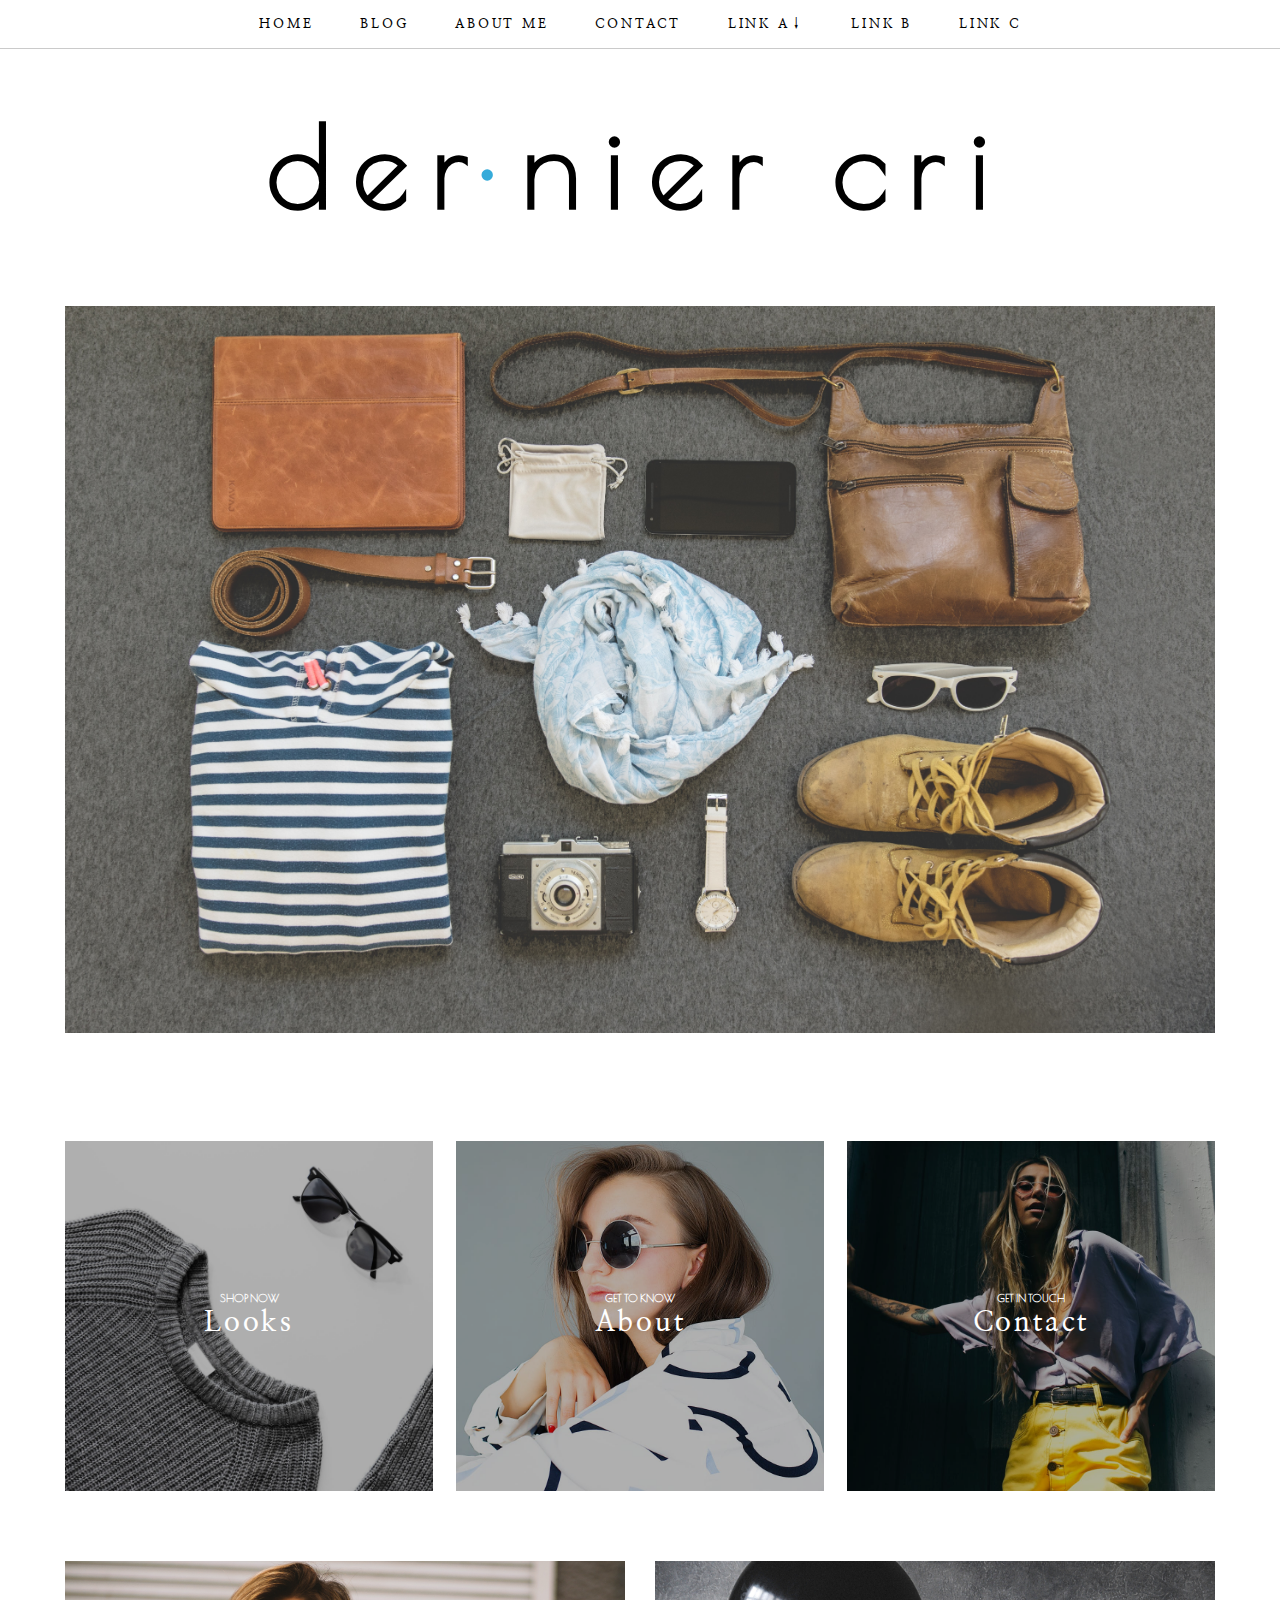
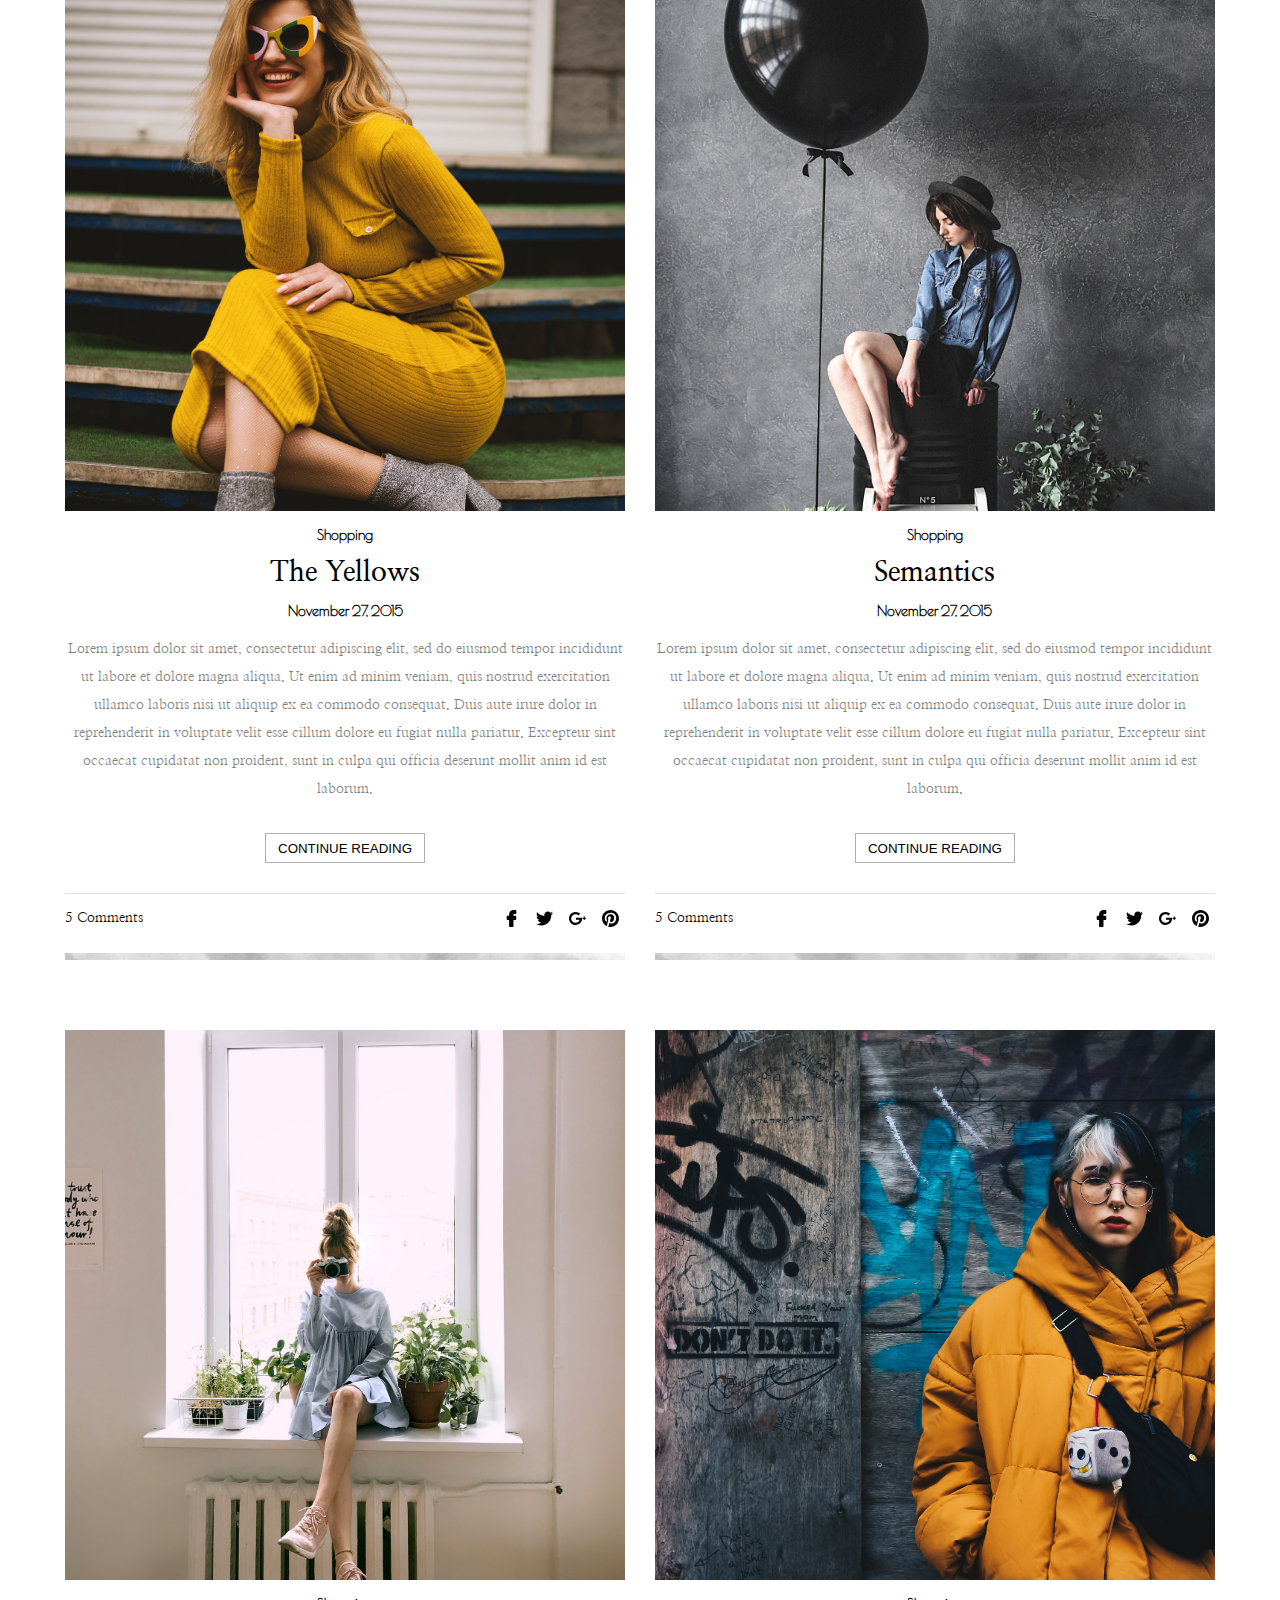
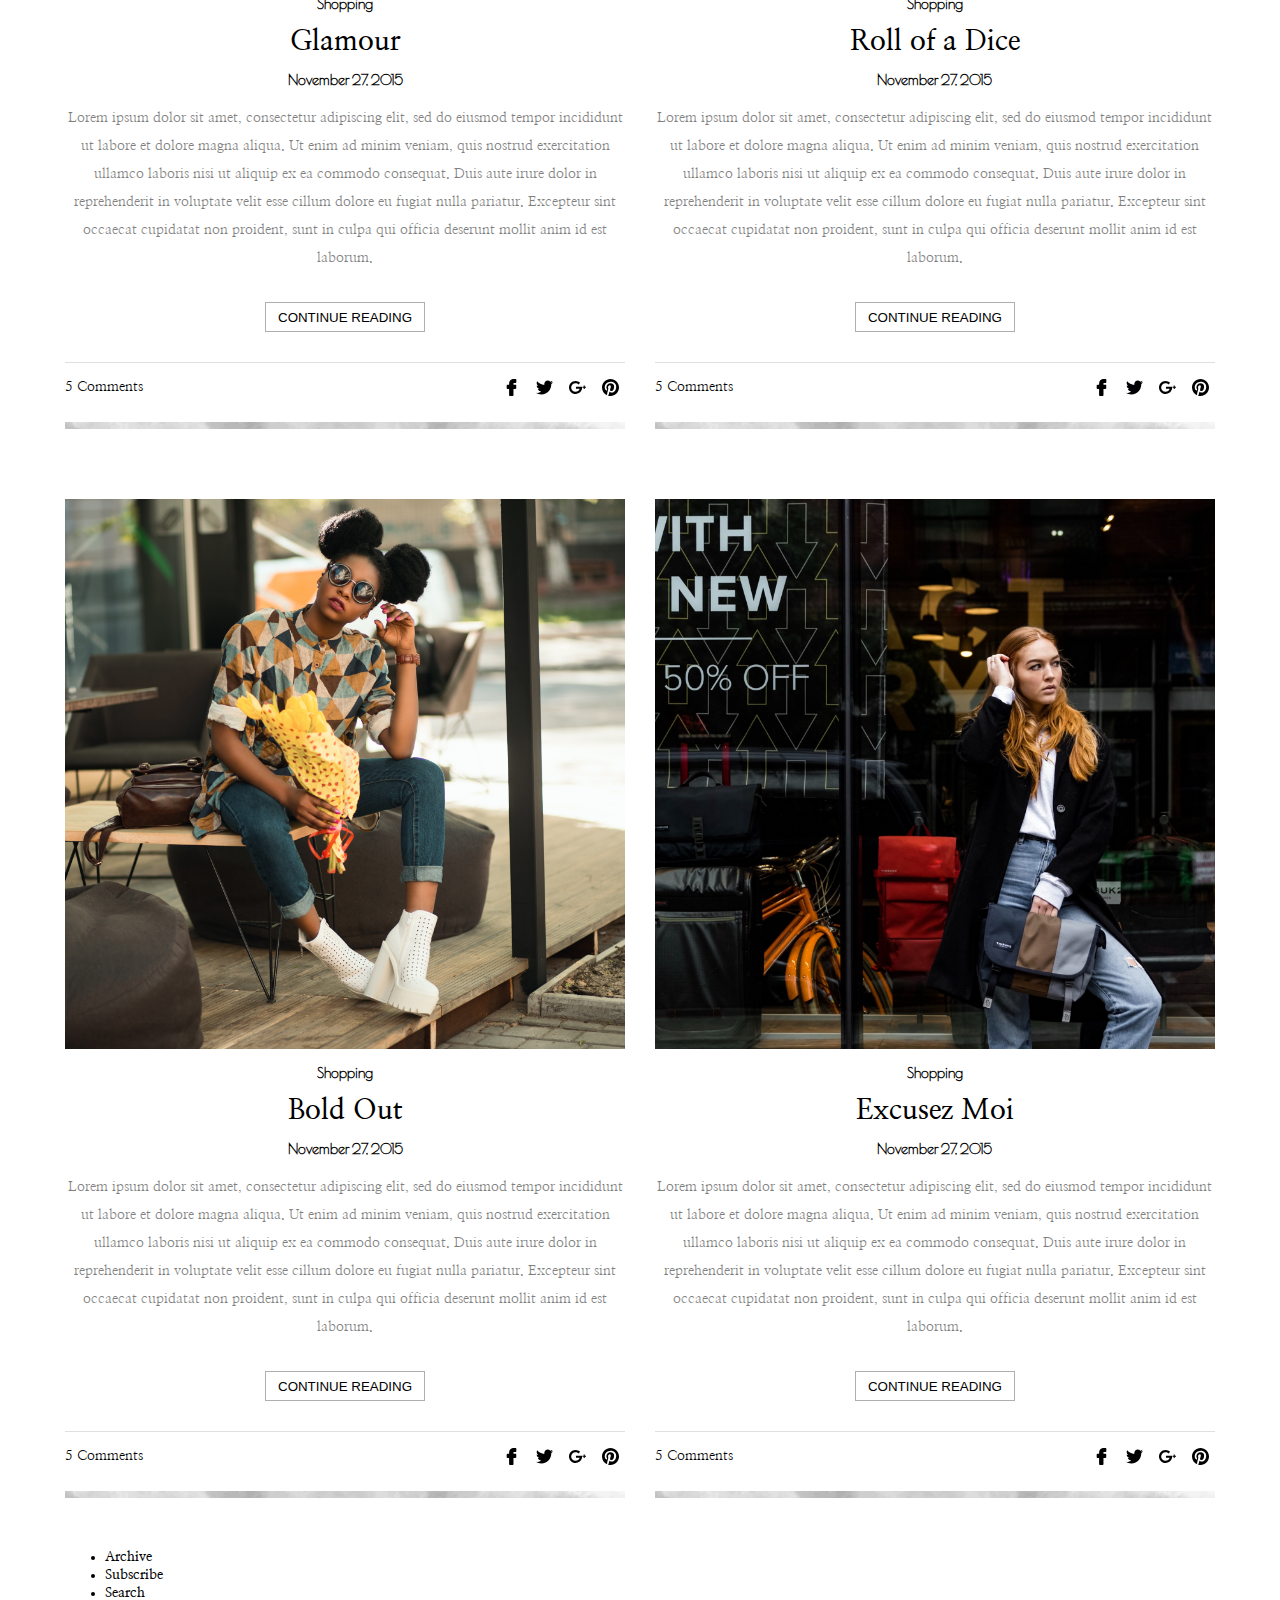
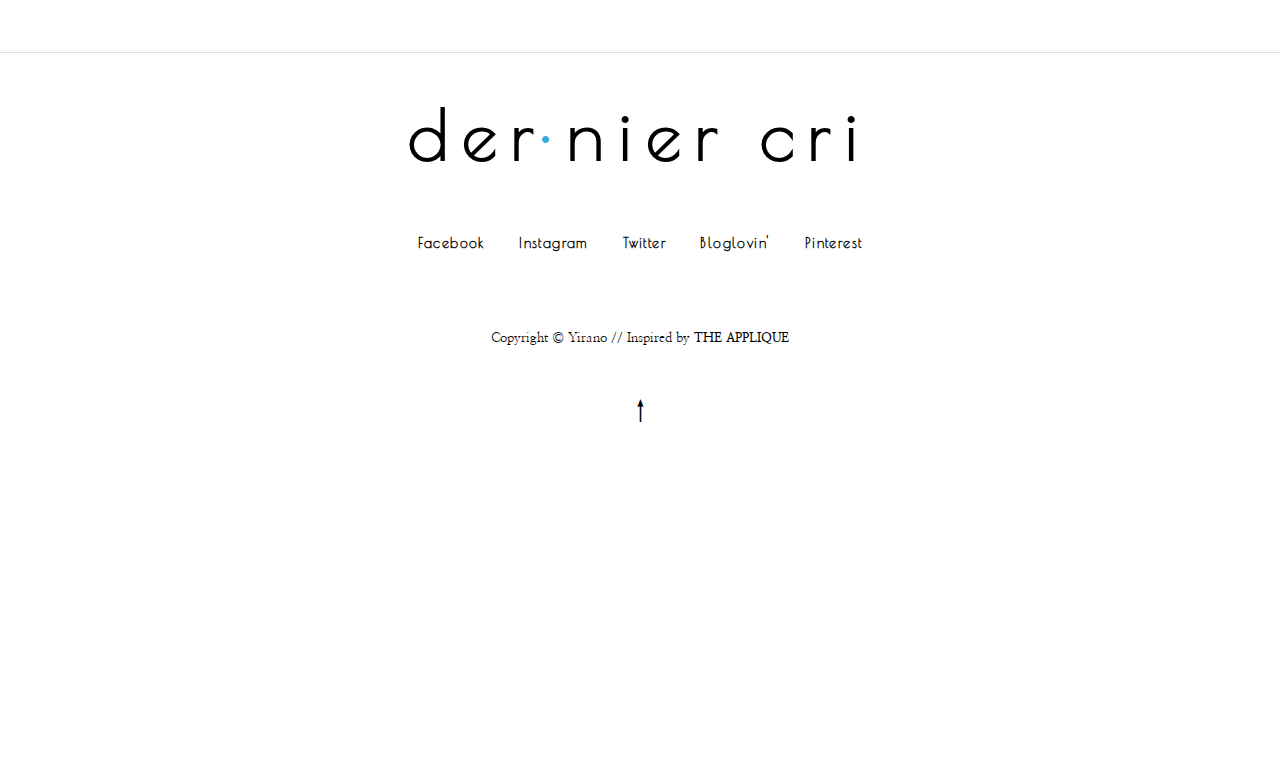
==== commit 5f67856d: "add scrolltop arrow in footer" ====
--- a/index.html
+++ b/index.html
@@ -39,7 +39,7 @@
         </ul>
 
     </nav>
-    <header>
+    <header id="header">
         <h1>der<span>&middot;</span>nier cri</h1>
     </header>
 
@@ -335,6 +335,8 @@
             Copyright &COPY; Yirano // Inspired by <a href="http://dahz.daffyhazan.com/applique/travel/" target="_blank">THE
                 APPLIQUE</a>
         </p>
+
+        <h2><a href="#header">&uarr;</a></h2>
     </footer>
 
 
--- a/style.css
+++ b/style.css
@@ -59,7 +59,6 @@
 .scrollTitle {
     display: none;
     visibility: hidden;
-    overflow-y: hidden;
     overflow: hidden;
     top: -120px;
 }
@@ -138,7 +137,6 @@
     position: absolute;
     margin-top: -3px;
     width: 190px;
-    overflow-y: hidden;
     padding: 10px 0;
     background-color: #fff;
     border: 1px solid rgb(202, 202, 202);
@@ -431,4 +429,15 @@
 
 footer p {
     font-size: .9em;
+    padding: 20px;
+
+}
+
+footer h2 {
+    font-size: 1.7em;
+    padding-top: 30px;
+}
+
+#header {
+    scroll-behavior: smooth;
 }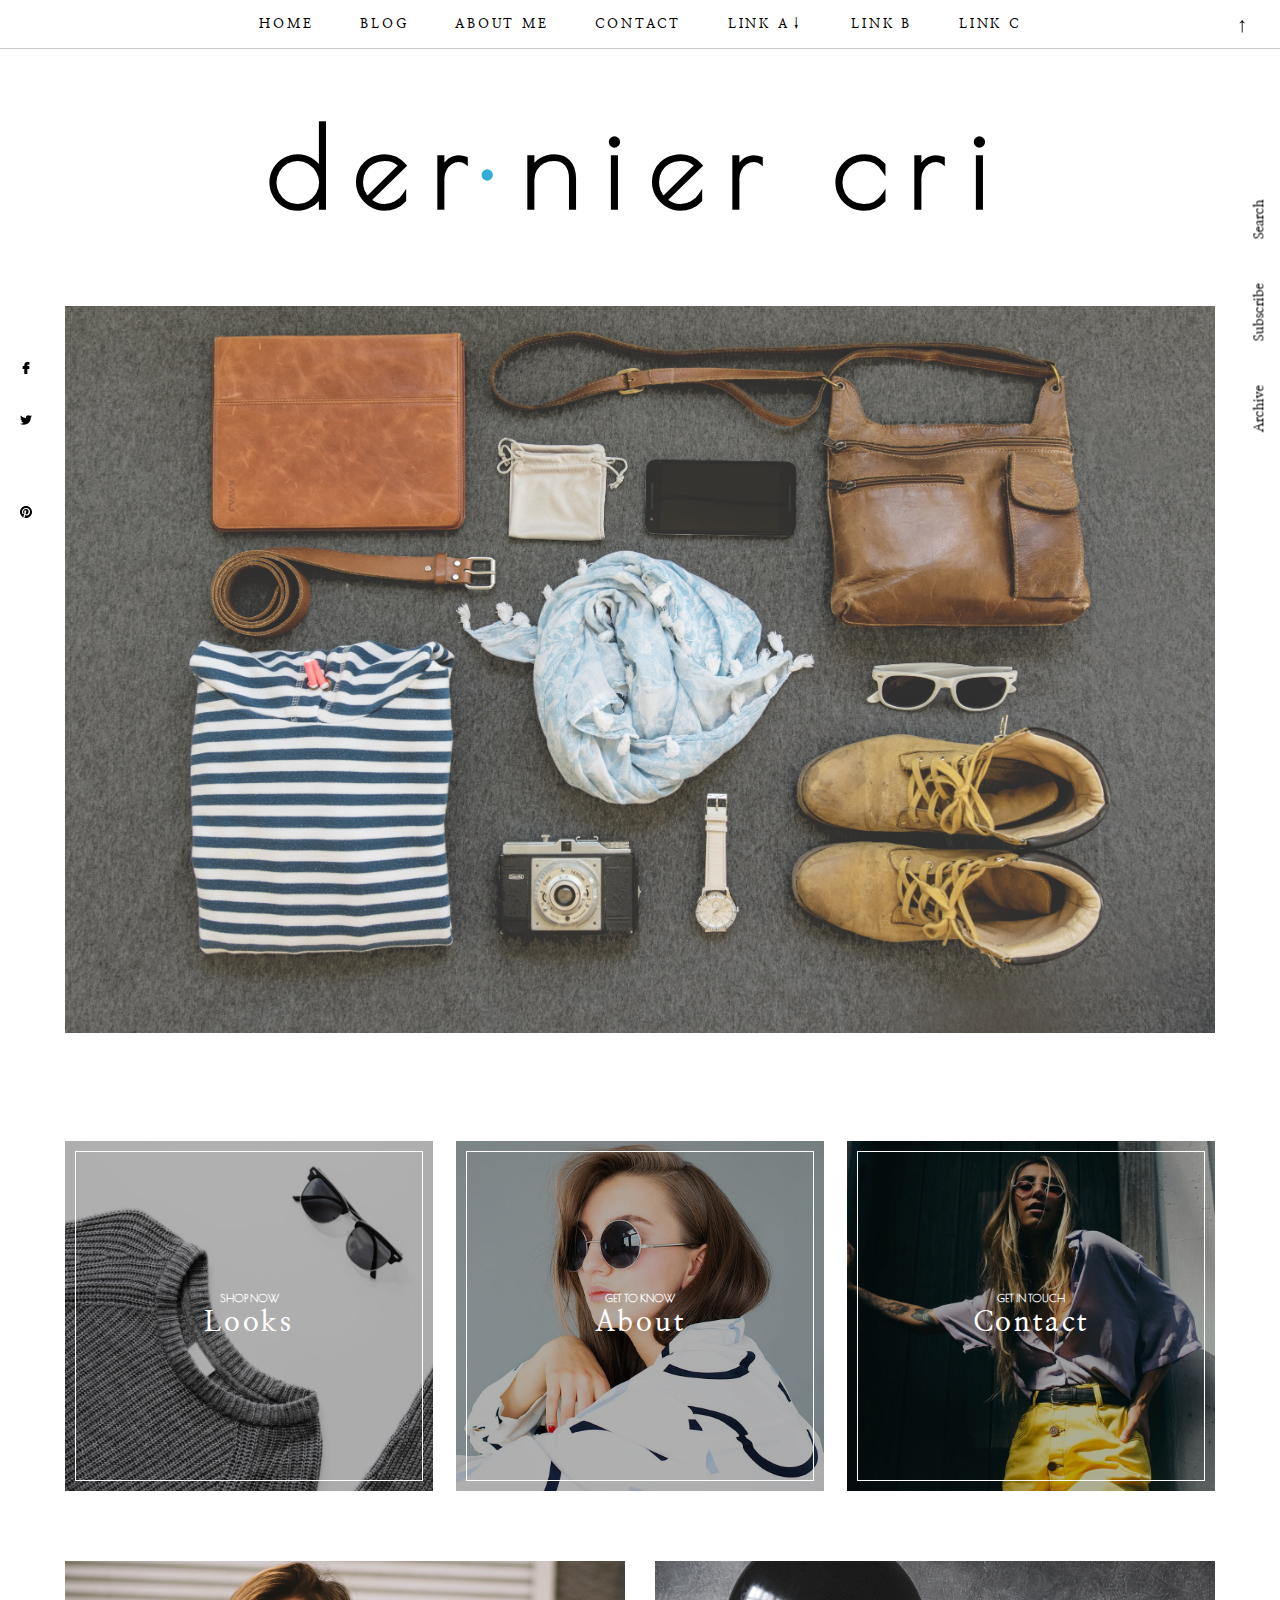
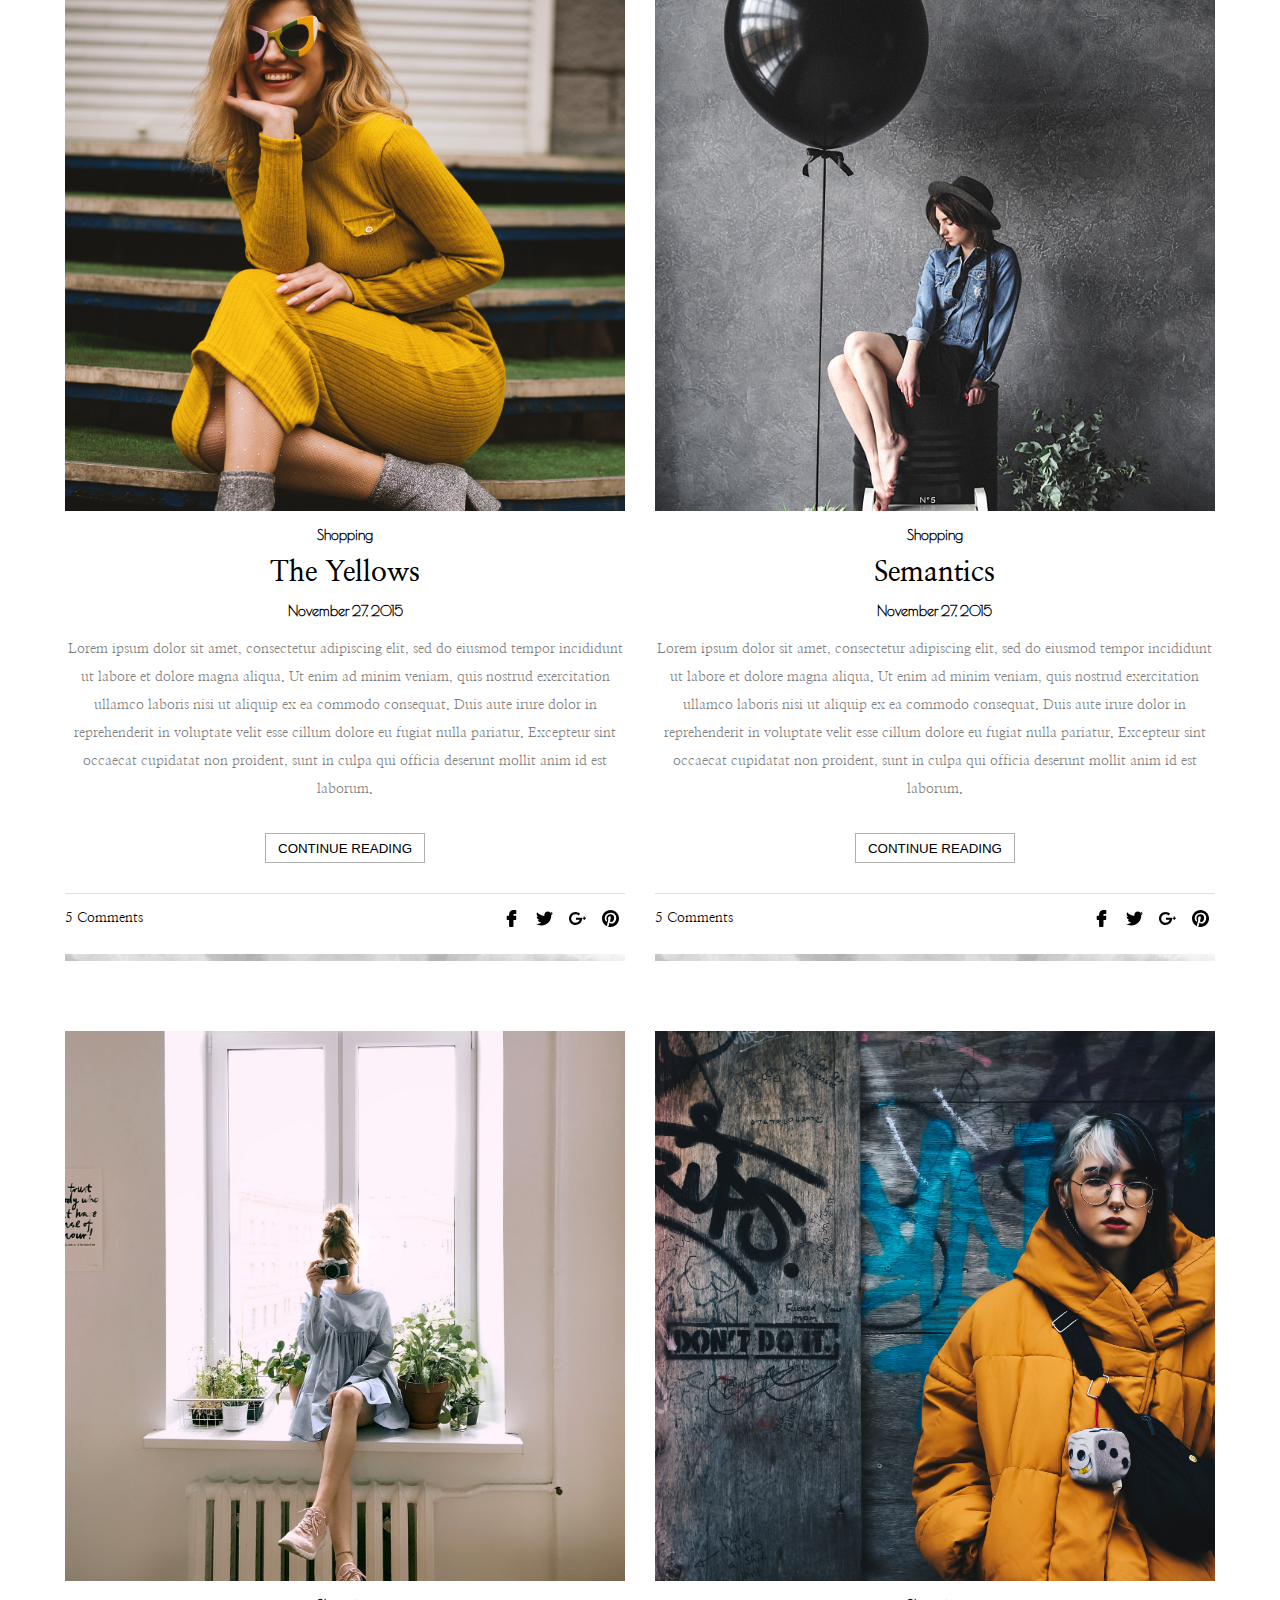
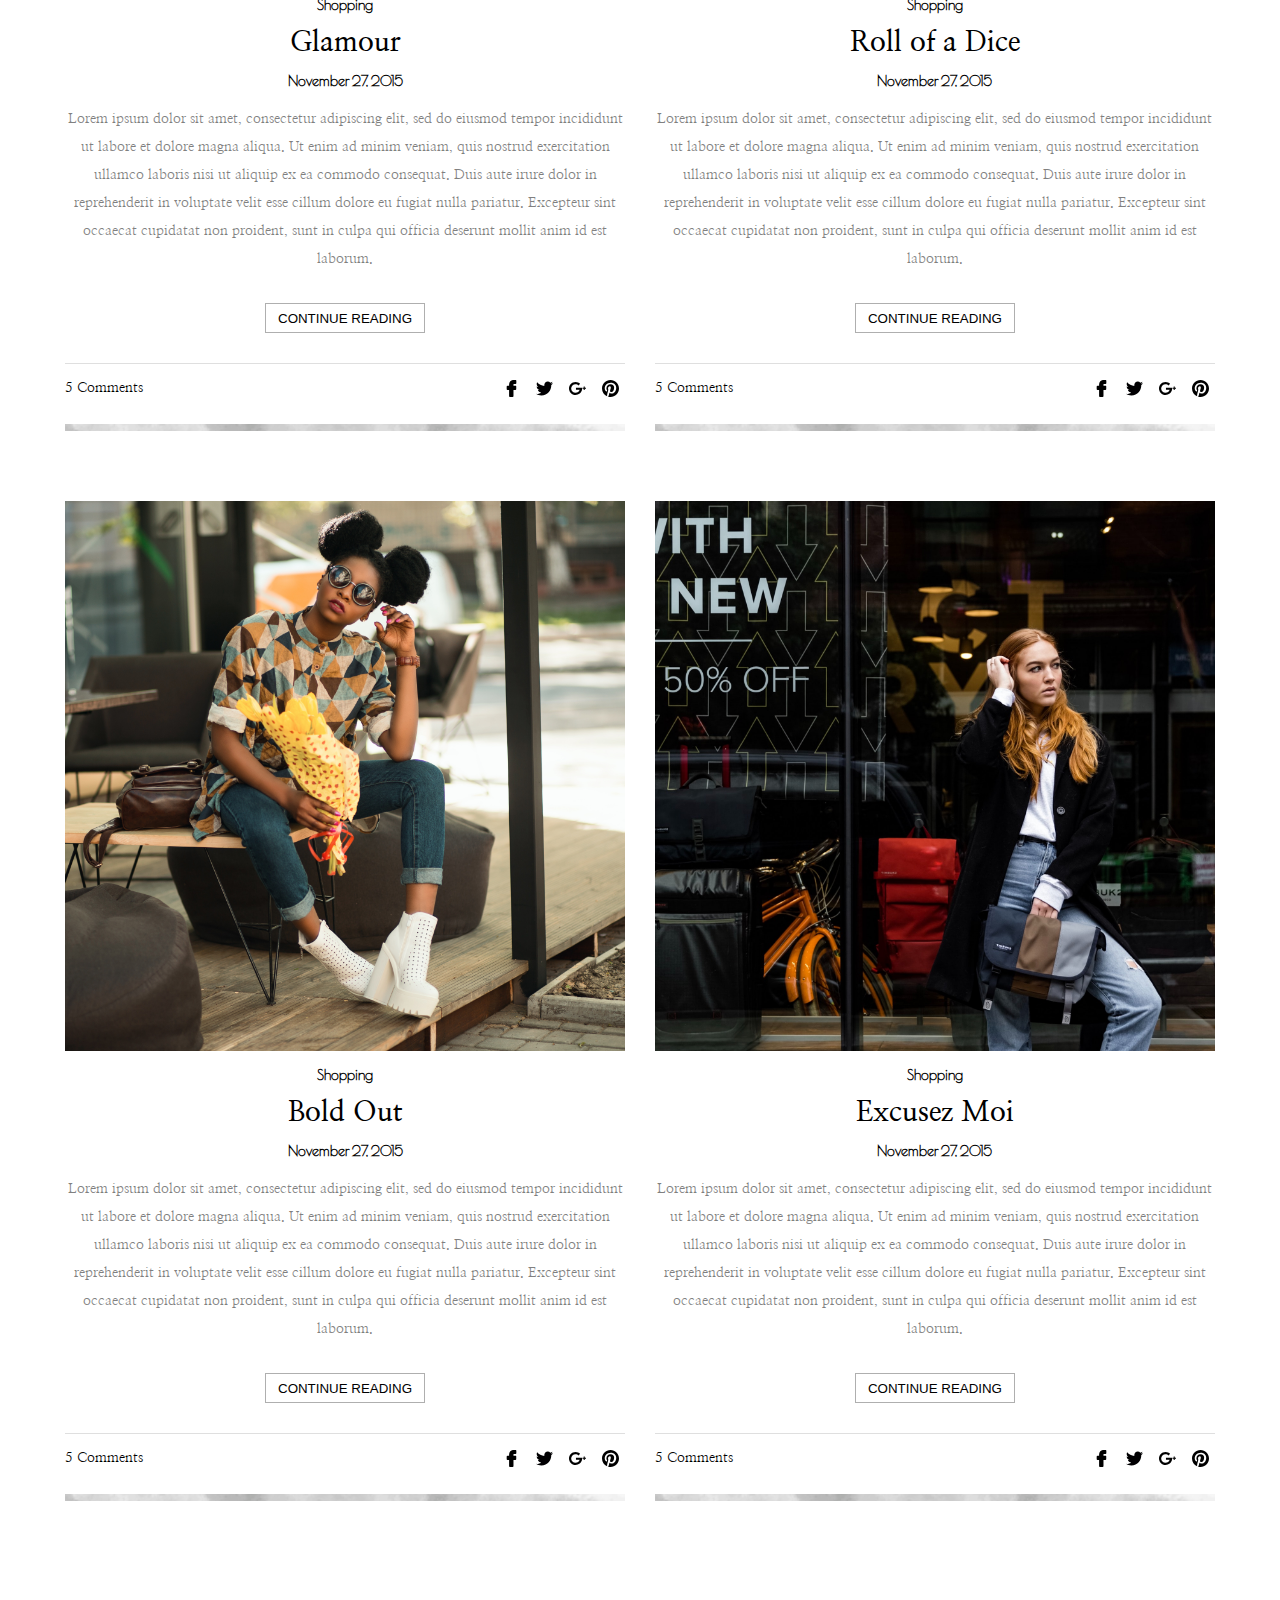
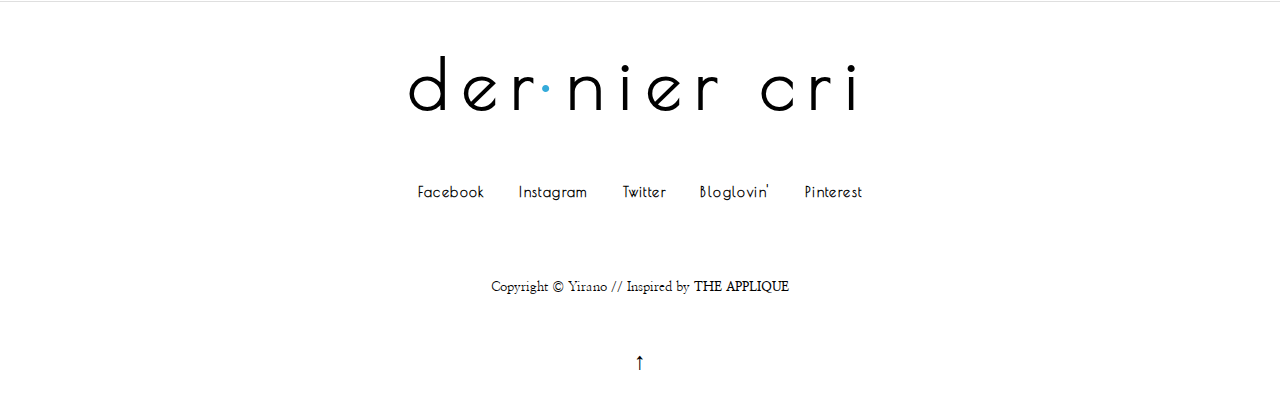
==== commit 6761e73e: "slide in sidebars into view on scroll and alternate" ====
--- a/index.html
+++ b/index.html
@@ -15,12 +15,13 @@
 
     <nav>
         <h2 id="scrollTitle" class="scrollTitle scrollUp">der<span>&middot;</span>nier cri</h2>
+        <h2 id="scrollArrowHeader"><a href="#header">&uarr;</a></h2>
         <ul>
             <li><a href="#">Home</a></li>
             <li><a href="#">Blog</a></li>
             <li><a href="#">About Me</a></li>
             <li><a href="#">Contact</a></li>
-            <li><a href="#">Link A<span>&darr;</span></a>
+            <li><a href="#" class="subA">Link A<span>&darr;</span></a>
                 <ul>
                     <li><a href="#">SUBLINK A</a></li>
                     <li><a href="#">SUBLINK B</a></li>
@@ -303,9 +304,17 @@
             </div>
         </div>
 
-        <div class="leftBar"></div>
-
-        <div class="rightBar">
+        <div class="leftBar bars leftBarHide">
+                <ul>
+                        <li><a href="#"><img src="imgs/facebook.svg" alt=""></a></li>
+                        <li><a href="#"><img src="imgs/twitter.svg" alt=""></a></li>
+                        <li><a href="#"><img src="imgs/instagram.svg" alt=""></a></li>
+                        <li><a href="#"><img src="imgs/pinterest.svg" alt=""></a></li>
+                        <li><a href="#"><img src="imgs/bloglovin.svg" alt=""></a></li>
+                    </ul>
+        </div>
+
+        <div class="rightBar bars rightBarHide">
             <ul>
                 <li><a href="#">Archive</a></li>
                 <li><a href="#">Subscribe</a></li>
--- a/style.css
+++ b/style.css
@@ -11,12 +11,18 @@
 }
 
 * {
-    box-sizing: border-box;
+    /* box-sizing: border-box; */
     margin: 0;
 }
 
+html {
+    scroll-behavior: smooth;
+    height: 100vh;
+}
+
 body {
-    height: 100%;
+    height: 100vh;
+    
     font-family: var(--body-font);
     font-size: 14px;
     margin: 0 auto;
@@ -43,7 +49,7 @@
     text-transform: uppercase;
     letter-spacing: .2em;
     border-bottom: 1px solid rgb(202, 202, 202);
-    z-index: 999;
+    z-index: 9999;
 }
 
 #scrollTitle {
@@ -57,17 +63,23 @@
 }
 
 .scrollTitle {
-    display: none;
-    visibility: hidden;
-    overflow: hidden;
+    /* display: none; */
+    /* visibility: hidden; */
+    /* overflow: hidden; */
     top: -120px;
 }
 
+#scrollArrowHeader {
+    position: fixed;
+    font-family: var(--header-font);
+    right: 20px;
+    top: 12px;
+}
+
 .scrollDown {
-    display: block;
-    visibility: visible;
+    /* display: block; */
+    /* visibility: visible; */
     animation: scrollDown 500ms forwards;
-
 }
 
 @keyframes scrollDown {
@@ -104,6 +116,28 @@
     100% {
         top: -50px;
         opacity: 0;
+    }
+}
+
+.scrollArrDown {
+    display: block;
+    visibility: visible;
+    animation: scrollArrDown 500ms forwards;
+}
+
+@keyframes scrollArrDown {
+    0% {
+        top: -50px;
+        opacity: 0;
+    }
+
+    75% {
+        opacity: 1;
+    }
+
+    100% {
+        top: 12px;
+        opacity: 1;
     }
 }
 
@@ -162,12 +196,15 @@
     margin-top: -1px;
     left: 189px;
     width: 190px;
+    /* height: 0; */
+    /* overflow-y: wrap; */
     padding: 10px 0;
     background-color: #fff;
     border: 1px solid rgb(202, 202, 202);
     border-left: none;
 }
 
+
 nav ul li:hover ul {
     display: block;
     top: 50px
@@ -191,6 +228,33 @@
     font-size: 8em;
     text-align: center;
     letter-spacing: .2em;
+}
+
+.fadeHeader {
+    animation: fadeHeader 400ms forwards;
+}
+
+@keyframes fadeHeader {
+    0% {
+        opacity: 1;
+    }
+    100% {
+        opacity: 0;
+    }
+}
+
+.showHeader {
+    animation: showHeader 350ms forwards;
+}
+
+@keyframes showHeader {
+    0% {
+        opacity: 0;
+    }
+
+    100% {
+        opacity: 1;
+    }
 }
 
 header h1 span,
@@ -204,6 +268,7 @@
 
 .container {
     width: 1150px;
+
     margin: 0 auto;
 }
 
@@ -223,10 +288,10 @@
     display: flex;
     justify-content: space-between;
     flex-wrap: wrap;
-
 }
 
 .menuBoxSize {
+    position: relative;
     flex-basis: 32%;
     height: 350px;
     overflow: hidden;
@@ -265,7 +330,15 @@
     z-index: 1;
 }
 
-
+.menuBoxLabel:after {
+    content: '';
+    position: absolute;
+    top: 10px;
+    left: 10px;
+    height: 328px;
+    width: 346px;
+    border: 1px solid #fff;
+}
 .menuBoxLabel h2,
 .menuBoxLabel p {
     position: absolute;
@@ -310,19 +383,33 @@
     padding-bottom: 30px;
 }
 
-.blogImg {
-    overflow: hidden;
-    height: 550px;
-    margin-bottom: 30px;
-}
-
 .blogPost img {
     position: relative;
     max-width: 100%;
     align-content: center;
     top: -100px;
-
-}
+    
+}
+
+.blogImg {
+    overflow: hidden;
+    position: relative;
+    height: 550px;
+    margin-bottom: 30px;
+}
+
+.blogImg:hover:after {
+    content: '';
+    position: absolute;
+    top: 10px;
+    left: 9px;
+
+    width: 540px;
+    height: 528px;
+    border: 1px solid #fff;
+}
+
+
 
 .blogPost:nth-child(4) .blogImg>img,
 .blogPost:nth-child(5) .blogImg>img {
@@ -403,6 +490,7 @@
     padding: 40px 0;
     margin-top: 50px;
     border-top: 1px solid rgb(223, 223, 223);
+
 }
 
 footer h1 {
@@ -434,10 +522,113 @@
 }
 
 footer h2 {
+    font-family: var(--header-font);
     font-size: 1.7em;
     padding-top: 30px;
 }
 
-#header {
-    scroll-behavior: smooth;
+.rightBar {
+    position: fixed;
+    transform: rotate(-90deg);
+    transform-origin: right top 0;
+    margin: 0 auto;
+    text-align: center;
+    top: 0;
+    right: 40px;
+    padding: 10px 25px;
+    width: calc(45.5vw);
+    background-color: #fff;
+    z-index: -99998;
+}
+
+.rightBar li a{
+    padding: 0 20px;
+}
+
+.leftBar {
+    display: grid;
+    align-items: center;
+    position: fixed;
+    top: 0;
+    left: 0px;
+    height: 100%;
+    width: auto;
+    padding: 10px;
+    background-color: #fff;
+}
+
+.leftBar img {
+    display: block;
+    width: 12px;
+    padding: 20px 10px;
+    
+}
+
+.bars {
+    z-index: 999;
+}
+
+.bars ul li {
+    display: inline;
+    padding: 0;
+    margin: 0;
+}
+
+.bars ul {
+    padding: 0;
+}
+
+.rightBarShow {
+    animation: rightBarShow 500ms forwards;
+}
+
+@keyframes rightBarShow {
+    0% {
+        right: -50px;
+
+    }
+
+    100% {
+        right: 40px;
+    }
+}
+
+.rightBarHide {
+    animation: rightBarHide 500ms forwards;
+}
+
+@keyframes rightBarHide {
+    0% {
+        right: 40px;
+    }
+    100%{
+        right: -50px;
+    }
+}
+
+.leftBarShow {
+    animation: leftBarShow 500ms forwards;
+}
+
+@keyframes leftBarShow {
+    0% {
+        left: -50px;
+    }
+
+    100% {
+        left: 0px;
+    }
+}
+
+.leftBarHide {
+    animation: leftBarHide 500ms forwards;
+}
+
+@keyframes leftBarHide {
+    0% {
+        left: 0px;
+    }
+    100% {
+        left: -50px;
+    }
 }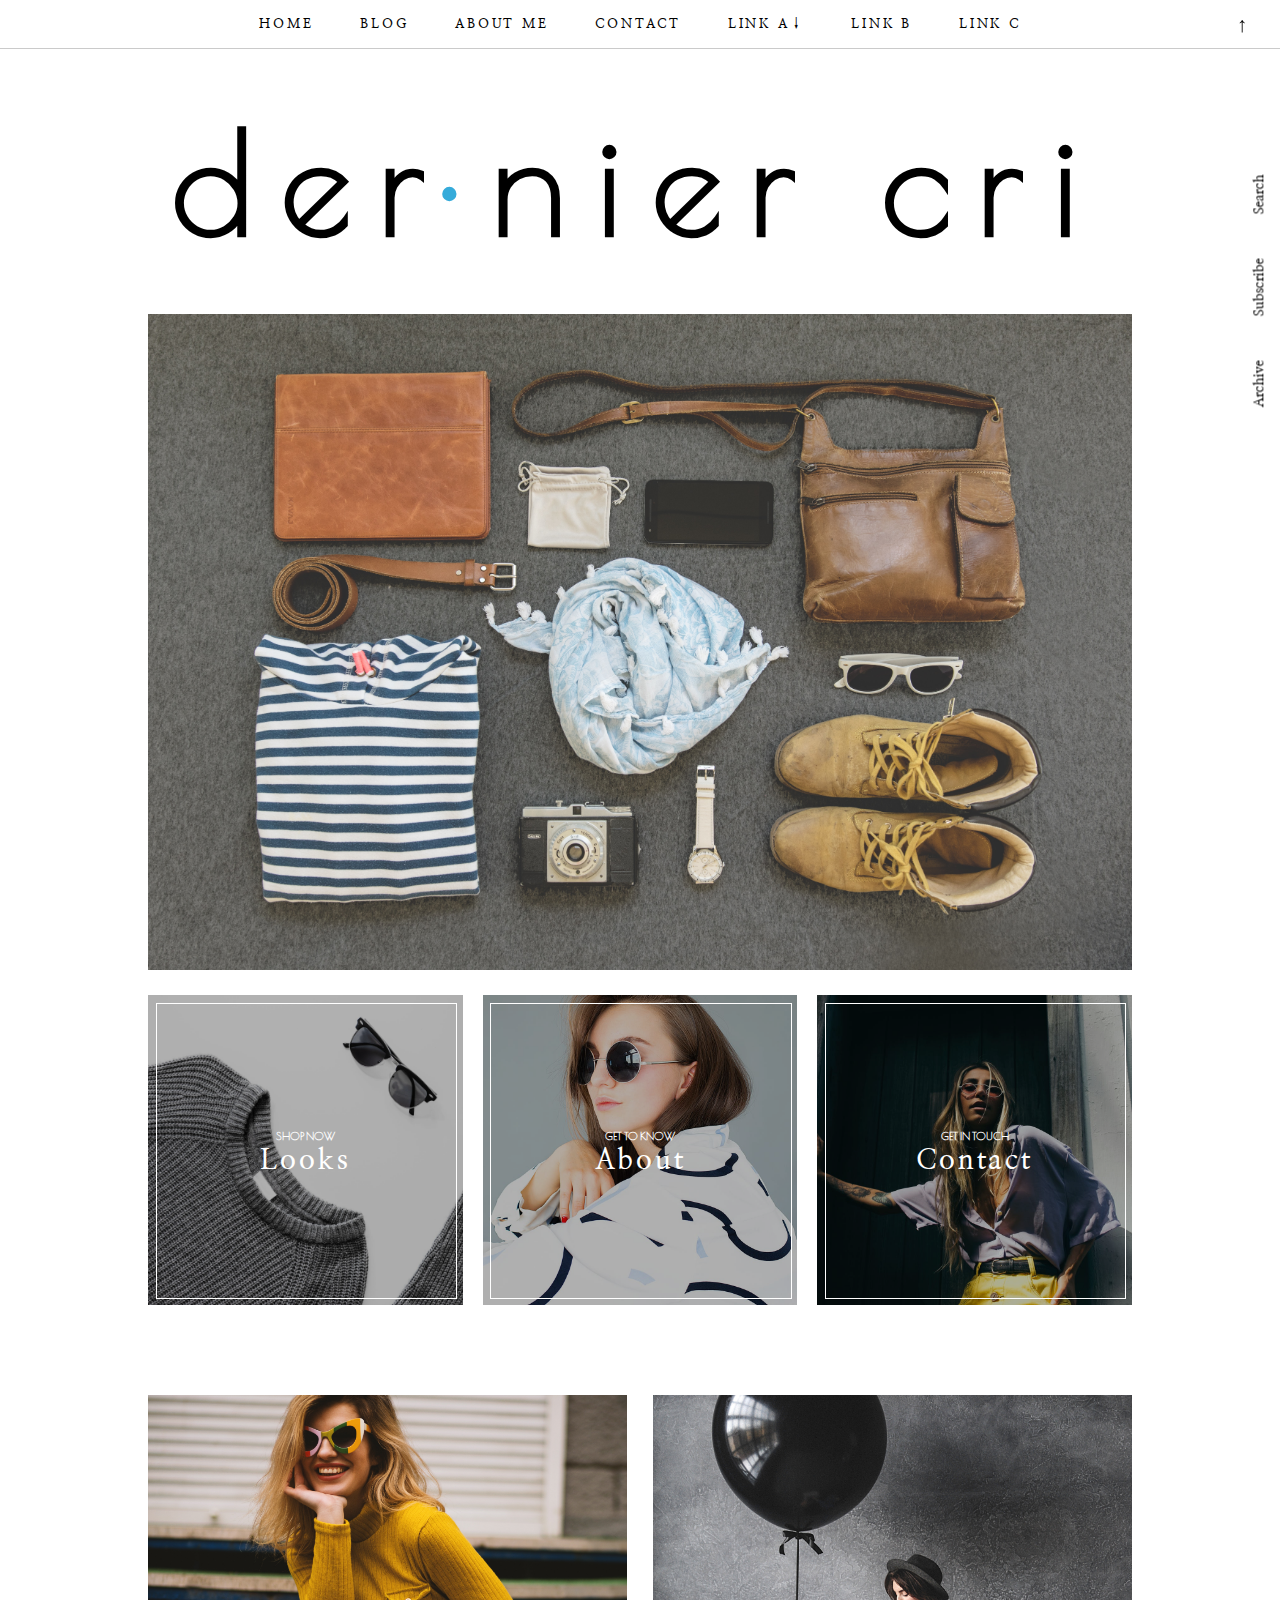
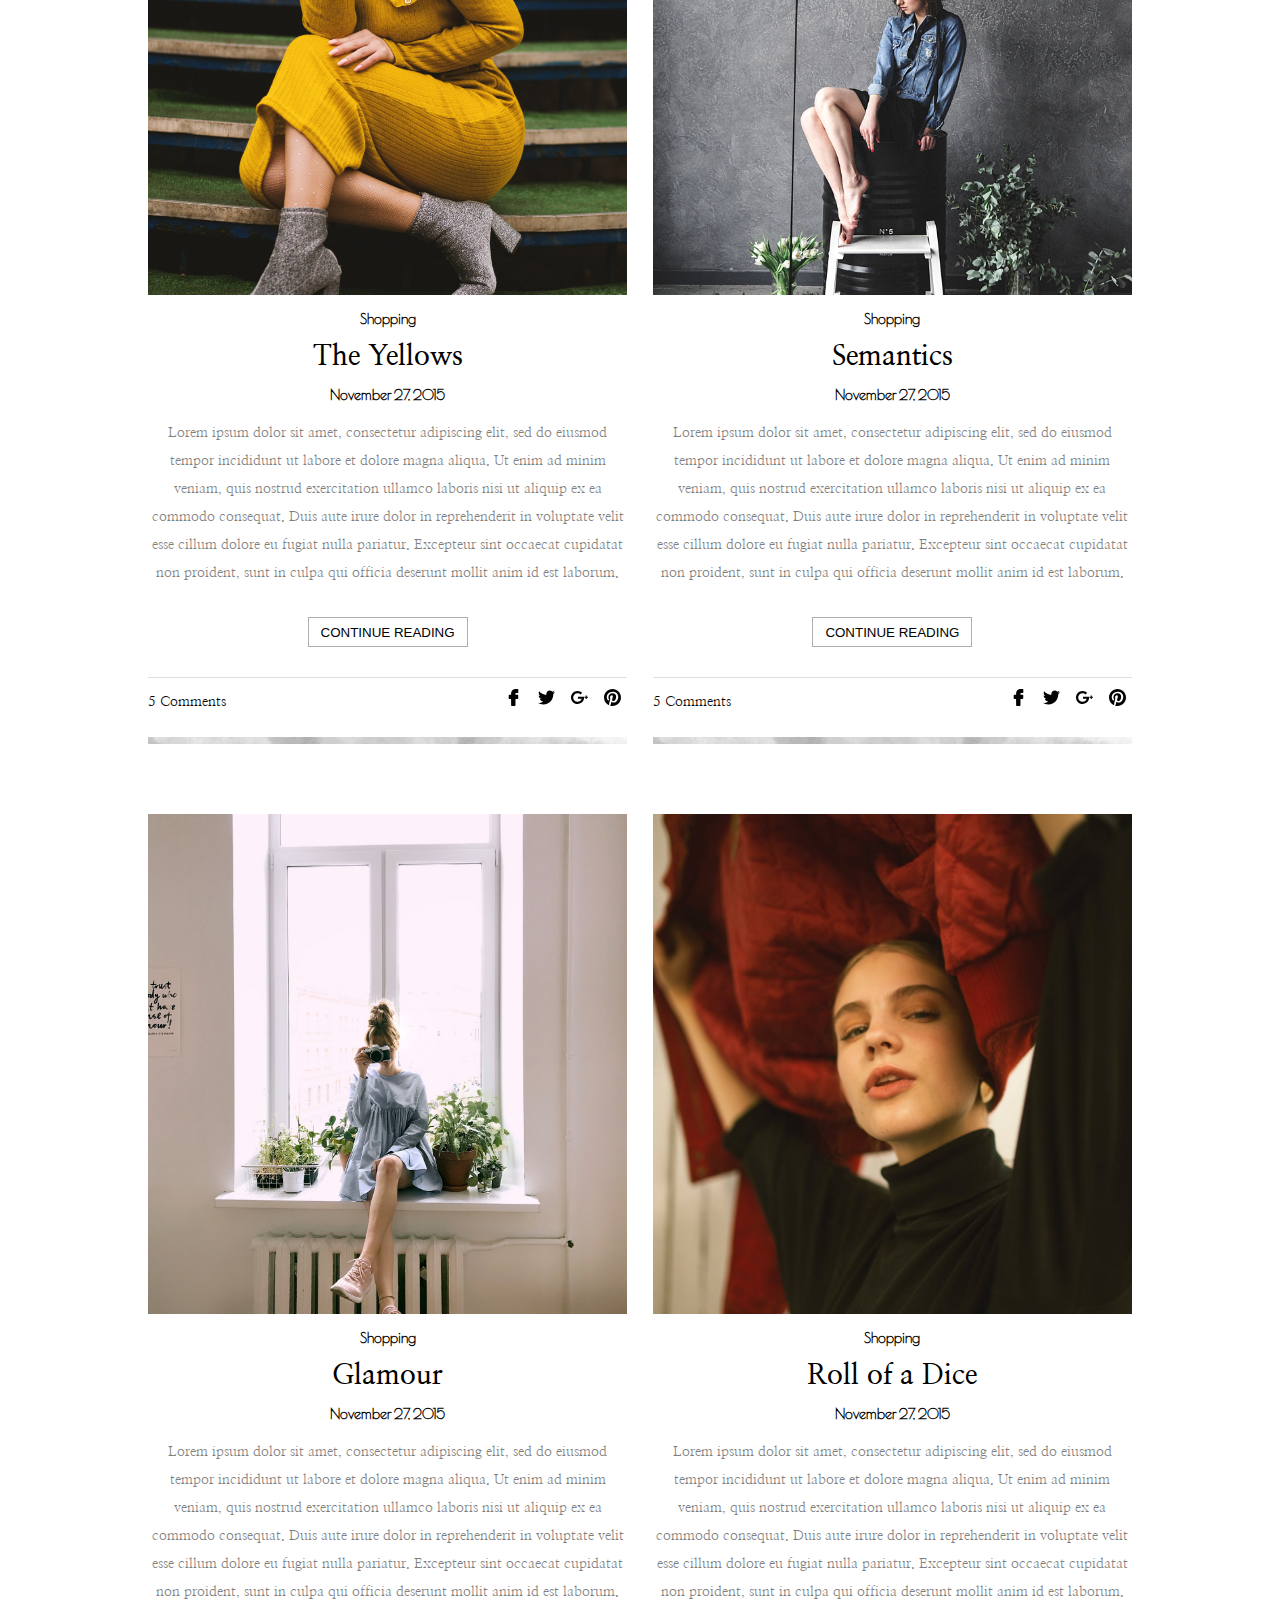
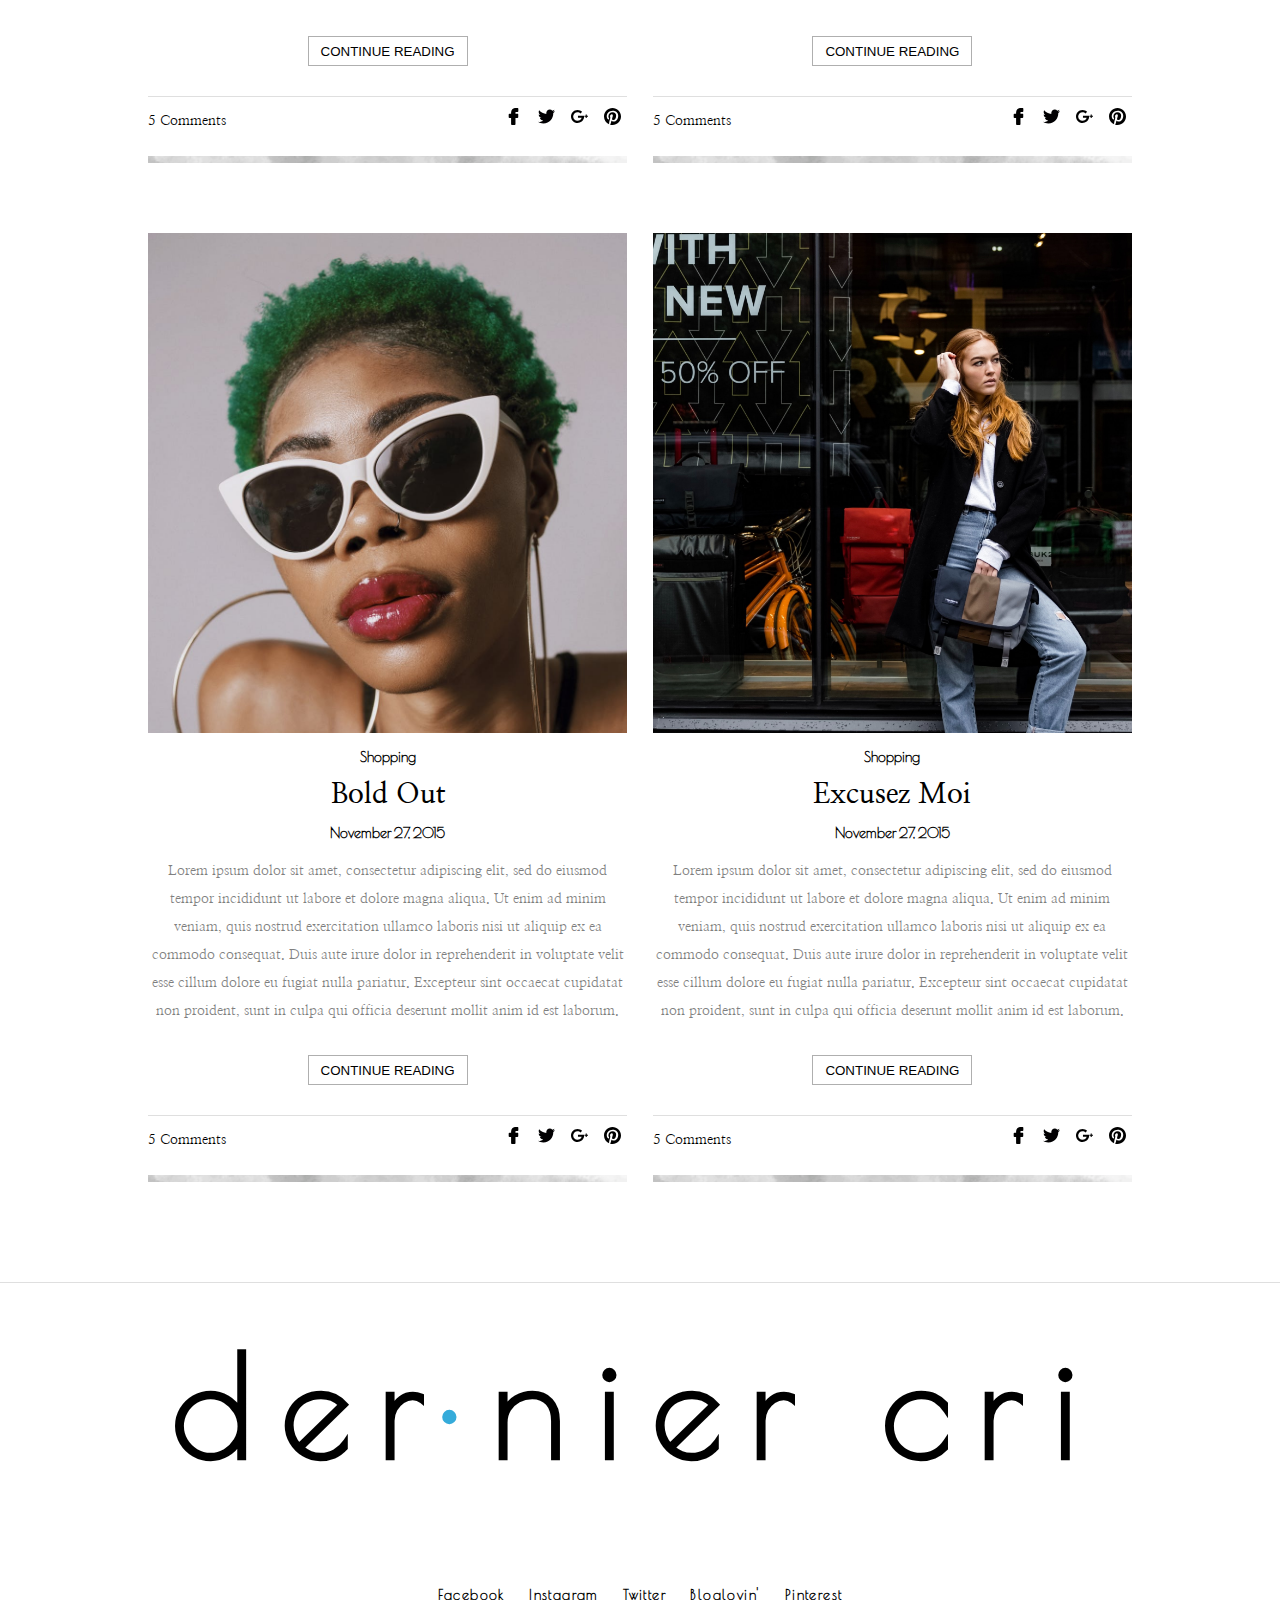
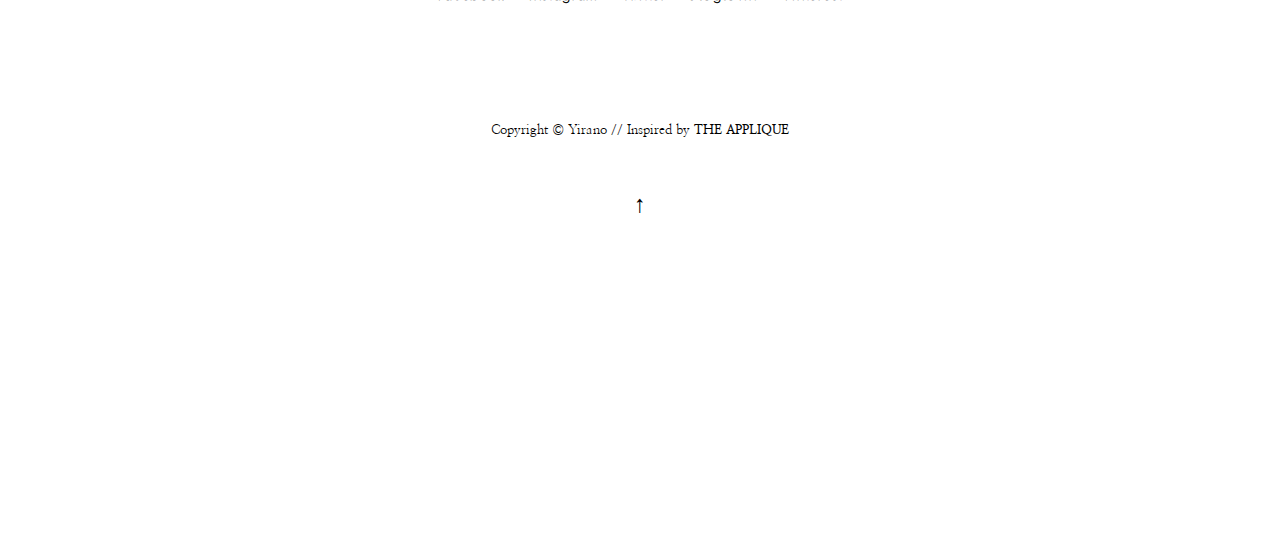
==== commit 9e58d9e7: "swap out images for blogPost" ====
--- a/index.html
+++ b/index.html
@@ -8,7 +8,8 @@
     <title>der·nier cri</title>
 
     <link href="https://fonts.googleapis.com/css?family=Nanum+Myeongjo:400,700|Poiret+One" rel="stylesheet">
-    <link rel="stylesheet" href="style.css">
+    <link rel="icon" type="image/svg" href="imgs/diamond.png" />
+    <link rel="stylesheet" href="style2.css">
 </head>
 
 <body>
@@ -197,7 +198,7 @@
 
             <div class="blogPost">
                 <div class="blogImg">
-                    <img src="imgs/blog4.jpg">
+                    <img src="imgs/blog4.jpeg">
                 </div>
 
                 <div class="blogPostDesc">
@@ -233,7 +234,7 @@
 
             <div class="blogPost">
                 <div class="blogImg">
-                    <img src="imgs/blog5.jpg">
+                    <img src="imgs/blog5.jpeg">
                 </div>
 
                 <div class="blogPostDesc">
--- a/style2.css
+++ b/style2.css
@@ -0,0 +1,735 @@
+@keyframes scrollDown {
+    0% {
+        top: -50px;
+        opacity: 0;
+    }
+    
+    75% {
+        opacity: 1;
+    }
+    
+    100% {
+        top: 2px;
+        opacity: 1;
+    }
+}
+
+@keyframes scrollUp {
+    0% {
+        top: 2px;
+    }
+
+    75% {
+        opacity: 1;
+    }
+
+    100% {
+        top: -50px;
+        opacity: 0;
+    }
+}
+
+@keyframes scrollArrDown {
+    0% {
+        top: -50px;
+        opacity: 0;
+    }
+
+    75% {
+        opacity: 1;
+    }
+
+    100% {
+        top: 12px;
+        opacity: 1;
+    }
+}
+
+@keyframes fadeHeader {
+    0% {
+        opacity: 1;
+    }
+
+    100% {
+        opacity: 0;
+    }
+}
+
+@keyframes showHeader {
+    0% {
+        opacity: 0;
+    }
+
+    100% {
+        opacity: 1;
+    }
+}
+
+:root {
+    --header-font: 'Poiret One', cursive;
+    --body-font: 'Nanum Myeongjo', serif;
+}
+
+* {
+    margin: 0;
+    box-sizing: border-box;
+}
+
+html {
+    scroll-behavior: smooth;
+}
+
+body {
+    position: relative;
+    width: 100%;
+    font-family: var(--body-font);
+    font-size: 14px;
+    margin: 0 auto;
+    margin-bottom: 300px;
+
+}
+
+a {
+    text-decoration: none;
+    font-weight: 700;
+    color: inherit;
+    transition-duration: 200ms;
+}
+
+a:hover {
+    color: rgb(53, 171, 218);
+    transition-duration: 200ms;
+}
+
+nav {
+    position: fixed;
+    width: 100%;
+    padding: 15px 0;
+    background-color: #fff;
+    text-transform: uppercase;
+    letter-spacing: .2em;
+    border-bottom: 1px solid rgb(202, 202, 202);
+    z-index: 9999;
+}
+
+#scrollTitle {
+    position: fixed;
+    font-family: var(--header-font);
+    font-size: 2.3em;
+    text-transform: none;
+    left: 20px;
+    z-index: 99999;
+}
+
+.scrollTitle {
+    top: -120px;
+}
+
+#scrollArrowHeader {
+    position: fixed;
+    font-family: var(--header-font);
+    right: 20px;
+    top: 12px;
+}
+
+.scrollDown {
+    animation: scrollDown 500ms forwards;
+}
+
+
+.scrollUp {
+    display: block;
+    visibility: visible;
+    animation: scrollUp 500ms forwards;
+}
+
+
+.scrollArrDown {
+    display: block;
+    visibility: visible;
+    animation: scrollArrDown 500ms forwards;
+}
+
+nav h2 span {
+    color: rgb(53, 171, 218);
+}
+
+
+nav a {
+    text-decoration: none;
+    color: #000;
+
+    padding: 20px 10px;
+    width: 100%;
+}
+
+nav ul {
+    text-align: center;
+    padding: 0;
+}
+
+nav ul li {
+    display: inline-block;
+    list-style: none;
+    padding: 0 10px;
+    font-size: .9em;
+}
+
+nav ul li ul {
+    display: none;
+    position: absolute;
+    margin-top: -3px;
+    width: 190px;
+    padding: 10px 0;
+    background-color: #fff;
+    border: 1px solid rgb(202, 202, 202);
+    border-top: none;
+}
+
+nav ul li ul li {
+    display: block;
+    width: 100%;
+    padding: 15px 0px;
+    margin: 0 auto;
+    border-bottom: 1px dotted rgb(202, 202, 202);
+}
+
+nav ul li ul li a:hover {
+    font-style: italic;
+    border-bottom: none;
+}
+
+nav ul li ul li ul {
+    display: none;
+    position: absolute;
+    margin-top: -1px;
+    left: 191px;
+    width: 190px;
+    padding: 10px 0;
+    background-color: #fff;
+    border: 1px solid rgb(202, 202, 202);
+    border-left: none;
+}
+
+
+nav ul li:hover ul {
+    display: block;
+    top: 50px
+}
+
+nav ul li:hover ul ul {
+    display: none;
+}
+
+nav ul li ul li:hover ul {
+    display: block;
+}
+
+nav ul li ul li:last-child {
+    border-bottom: none;
+}
+
+header {
+    width: 100%;
+}
+
+header h1 {
+    padding: 100px 0 50px 0;
+    font-family: var(--header-font);
+    font-size: 8em;
+    text-align: center;
+    letter-spacing: .2em;
+}
+
+.fadeHeader {
+    animation: fadeHeader 400ms forwards;
+}
+
+.showHeader {
+    animation: showHeader 350ms forwards;
+}
+
+header h1,
+footer h1 {
+    font-size: 11vw;
+}
+
+header h1 span,
+footer h1 span {
+    font-size: 1em;
+    color: rgb(53, 171, 218);
+
+}
+
+/********* CONTAINER **********/
+
+.container {
+    width: 95%;
+    margin: 0 auto;
+    padding: 0 20px;
+}
+
+.slider {
+    overflow: hidden;
+    margin-bottom: 20px;
+}
+
+.slider img {
+    position: relative;
+    width: 100%;
+}
+
+.menuBox {
+    display: flex;
+    justify-content: space-between;
+    flex-wrap: wrap;
+    flex-basis: 100%;
+}
+
+.menuBoxSize {
+    position: relative;
+    flex-basis: 100%;
+    max-height: 310px;
+    min-width: 290px;
+    overflow: hidden;
+    margin-bottom: 20px;    
+}
+
+.menuBoxSize img {
+    width: 130%;
+}
+
+.menuBoxSize:nth-child(2) img {
+    width: 100%;
+    margin-top: -150px;
+}
+
+.menuBoxSize:nth-child(3) img {
+    position: relative;
+    top: -120px;
+    width: 100%;
+    margin-left: 0px;
+}
+
+.menuBoxLabel {
+    position: absolute;
+    width: 100%;
+    height: 100%;
+    background-color: rgba(0, 0, 0, .3);
+    color: #fff;
+    transition-duration: 100ms;
+    z-index: 1;
+}
+
+.menuBoxLabel:after {
+    content: '';
+    position: absolute;
+    top: 2.5%;
+    left: 2.5%;
+    height: 95%;
+    width: 95%;
+    border: 1px solid #fff;
+}
+
+.menuBoxLabel h2,
+.menuBoxLabel p {
+    position: absolute;
+    line-height: 3em;
+    top: 40%;
+    text-align: center;
+    width: 100%;
+}
+
+.menuBoxLabel h2 {
+    font-size: 2em;
+    letter-spacing: .1em;
+}
+
+.menuBoxLabel p {
+    font-family: var(--header-font);
+    font-size: .8em;
+}
+
+.menuBoxLabel:hover {
+    background-color: rgba(0, 0, 0, .5);
+    transition-duration: 100ms;
+}
+
+.blogPosts {
+    display: flex;
+    justify-content: space-between;
+    flex-wrap: wrap;
+    margin-top: 50px;
+
+    text-align: center;
+    line-height: 2em;
+}
+
+.blogPosts div {
+    margin: 10px 0;
+}
+
+.blogPost {
+    flex-basis: 100%;
+    margin-bottom: 30px;
+    padding-bottom: 30px;
+}
+
+.blogPost img {
+    position: relative;
+    width: 100%;
+    align-content: center;
+    top: -100px;
+
+}
+
+.blogImg {
+    overflow: hidden;
+    position: relative;
+    max-height: 290px;
+    margin-bottom: 30px;
+
+}
+
+.blogImg:hover:after {
+    content: '';
+    position: absolute;
+    top: 2.5%;
+    left: 2.5%;
+    margin: 0 auto;
+    width: 95%;
+    height: 95%;
+    border: 1px solid #fff;
+}
+
+.keyword,
+.blogDate {
+    font-family: var(--header-font);
+    font-weight: bold;
+}
+
+.blogTitle {
+    font-family: var(--body-font);
+}
+
+.blogExcerpt {
+    color: grey;
+}
+
+.readMoreBtn {
+    height: 30px;
+    width: 160px;
+    margin: 20px;
+    text-transform: uppercase;
+    background-color: white;
+    border: 1px solid rgb(175, 175, 175);
+    transition-duration: 150ms;
+}
+
+.readMoreBtn:active,
+.readMoreBtn:focus {
+    outline: none;
+}
+
+.readMoreBtn:hover {
+    background-color: rgb(53, 171, 218);
+    color: #fff;
+    border-color: rgb(53, 171, 218);
+    transition-duration: 150ms;
+}
+
+.blogFooter {
+    display: flex;
+    justify-content: space-between;
+    height: 50px;
+    border-top: 1px solid rgb(223, 223, 223);
+}
+
+.blogSocialIcons ul {
+    list-style: none;
+}
+
+.blogSocialIcons li {
+    display: inline;
+    padding: 0 6px;
+}
+
+.blogSocialIcons img {
+    width: 17px;
+    top: 5px;
+}
+
+.borderPattern {
+    background: url("imgs/borderPattern.jpg");
+    height: 7px;
+    background-size: cover;
+    background-position: center;
+}
+
+
+footer {
+    text-align: center;
+    padding: 40px 0;
+    margin-top: 50px;
+    border-top: 1px solid rgb(223, 223, 223);
+
+}
+
+footer h1 {
+    font-family: var(--header-font);
+    letter-spacing: .2em;
+}
+
+.footerSocialMedia {
+    padding: 60px 0px;
+    font-family: var(--header-font);
+    letter-spacing: .1em;
+}
+
+.footerSocialMedia ul {
+    list-style: none;
+    padding: 20px;
+}
+
+.footerSocialMedia ul li {
+    display: inline-block;
+    padding: 20px 10px;
+}
+
+.footerSocialMedia ul li a {
+    padding: 10px 0px;
+
+
+}
+
+footer p {
+    font-size: .9em;
+    padding: 20px;
+
+}
+
+footer h2 {
+    font-family: var(--header-font);
+    font-size: 1.7em;
+    padding-top: 30px;
+}
+
+.bars, .scrollTitle, #scrollArrowHeader {
+    display: none;
+    visibility: hidden;
+}
+
+nav {
+    display: none;
+}
+
+
+/********* RESPONSIVE **********/
+
+@media screen and (min-width: 600px) {
+    .menuBoxSize:nth-child(2) img {
+        margin-top: -300px;
+    }
+
+    .menuBoxSize:nth-child(3) img {
+        margin-top: -100px;
+    }
+
+    .blogImg {
+        display: flex;
+        align-content: center;
+        align-items: center;
+    }
+
+    .blogImg {
+        min-height: 600px;
+    }
+
+}
+
+@media screen and (min-width: 901px) {
+    .container {
+        width: 80%;
+    }
+
+    nav {
+        display: block;
+        z-index: 99999;
+    }
+
+    .menuBoxSize img {
+        width: 130%;
+    }
+
+    .menuBoxSize:nth-child(1) img {
+        height: 100%;
+    }
+
+    .menuBoxSize:nth-child(2) img {
+        width: 100%;
+        margin-top: -150px;
+    }
+
+    .menuBoxSize:nth-child(3) img {
+        position: relative;
+        top: 0px;
+        width: 100%;
+        margin-left: 0px;
+    }
+
+    .bars,
+    .scrollTitle,
+    #scrollArrowHeader {
+        display: block;
+        visibility: visible;
+    }
+
+    .blogImg {
+        min-height: 500px;
+    }
+
+    
+
+.rightBar {
+    position: fixed;
+    transform: rotate(-90deg);
+    transform-origin: right top 0;
+    margin: 0 auto;
+    text-align: center;
+    top: 0;
+    right: 40px;
+    padding: 10px 25px;
+    width: calc(45.5vw);
+    background-color: #fff;
+    z-index: -99998;
+}
+
+.rightBar li a {
+    padding: 0 20px;
+}
+
+.leftBar {
+    display: grid;
+    align-items: center;
+    position: fixed;
+    top: 0;
+    left: 0px;
+    height: 100%;
+    width: auto;
+    padding: 10px;
+    background-color: #fff;
+}
+
+.leftBar img {
+    display: block;
+    width: 12px;
+    padding: 20px 10px;
+
+}
+
+.bars {
+    z-index: 999;
+}
+
+.bars ul li {
+    display: inline;
+    padding: 0;
+    margin: 0;
+}
+
+.bars ul {
+    padding: 0;
+}
+
+.rightBarShow {
+    animation: rightBarShow 500ms forwards;
+}
+
+@keyframes rightBarShow {
+    0% {
+        right: -50px;
+
+    }
+
+    100% {
+        right: 40px;
+    }
+}
+
+.rightBarHide {
+    animation: rightBarHide 500ms forwards;
+}
+
+@keyframes rightBarHide {
+    0% {
+        right: 40px;
+    }
+
+    100% {
+        right: -50px;
+    }
+}
+
+.leftBarShow {
+    animation: leftBarShow 500ms forwards;
+}
+
+@keyframes leftBarShow {
+    0% {
+        left: -50px;
+    }
+
+    100% {
+        left: 0px;
+    }
+}
+
+.leftBarHide {
+    animation: leftBarHide 500ms forwards;
+}
+
+@keyframes leftBarHide {
+    0% {
+        left: 0px;
+    }
+
+    100% {
+        left: -50px;
+    }
+}
+
+   
+}
+
+@media screen and (min-width: 1007px) {
+
+    .menuBoxSize {
+        position: relative;
+        flex-basis: 32%;
+        height: 360px;
+        overflow: hidden;
+    }
+
+    .blogPost {
+        flex-basis: 48.7%;
+        margin-bottom: 30px;
+        padding-bottom: 30px;
+    }
+
+    .blogPost img {
+        position: relative;
+        align-content: center;
+        top: 0px;
+
+    }
+
+    .blogImg {
+        overflow: hidden;
+        position: relative;
+        margin-bottom: 30px;
+    }
+
+
+}
+
+
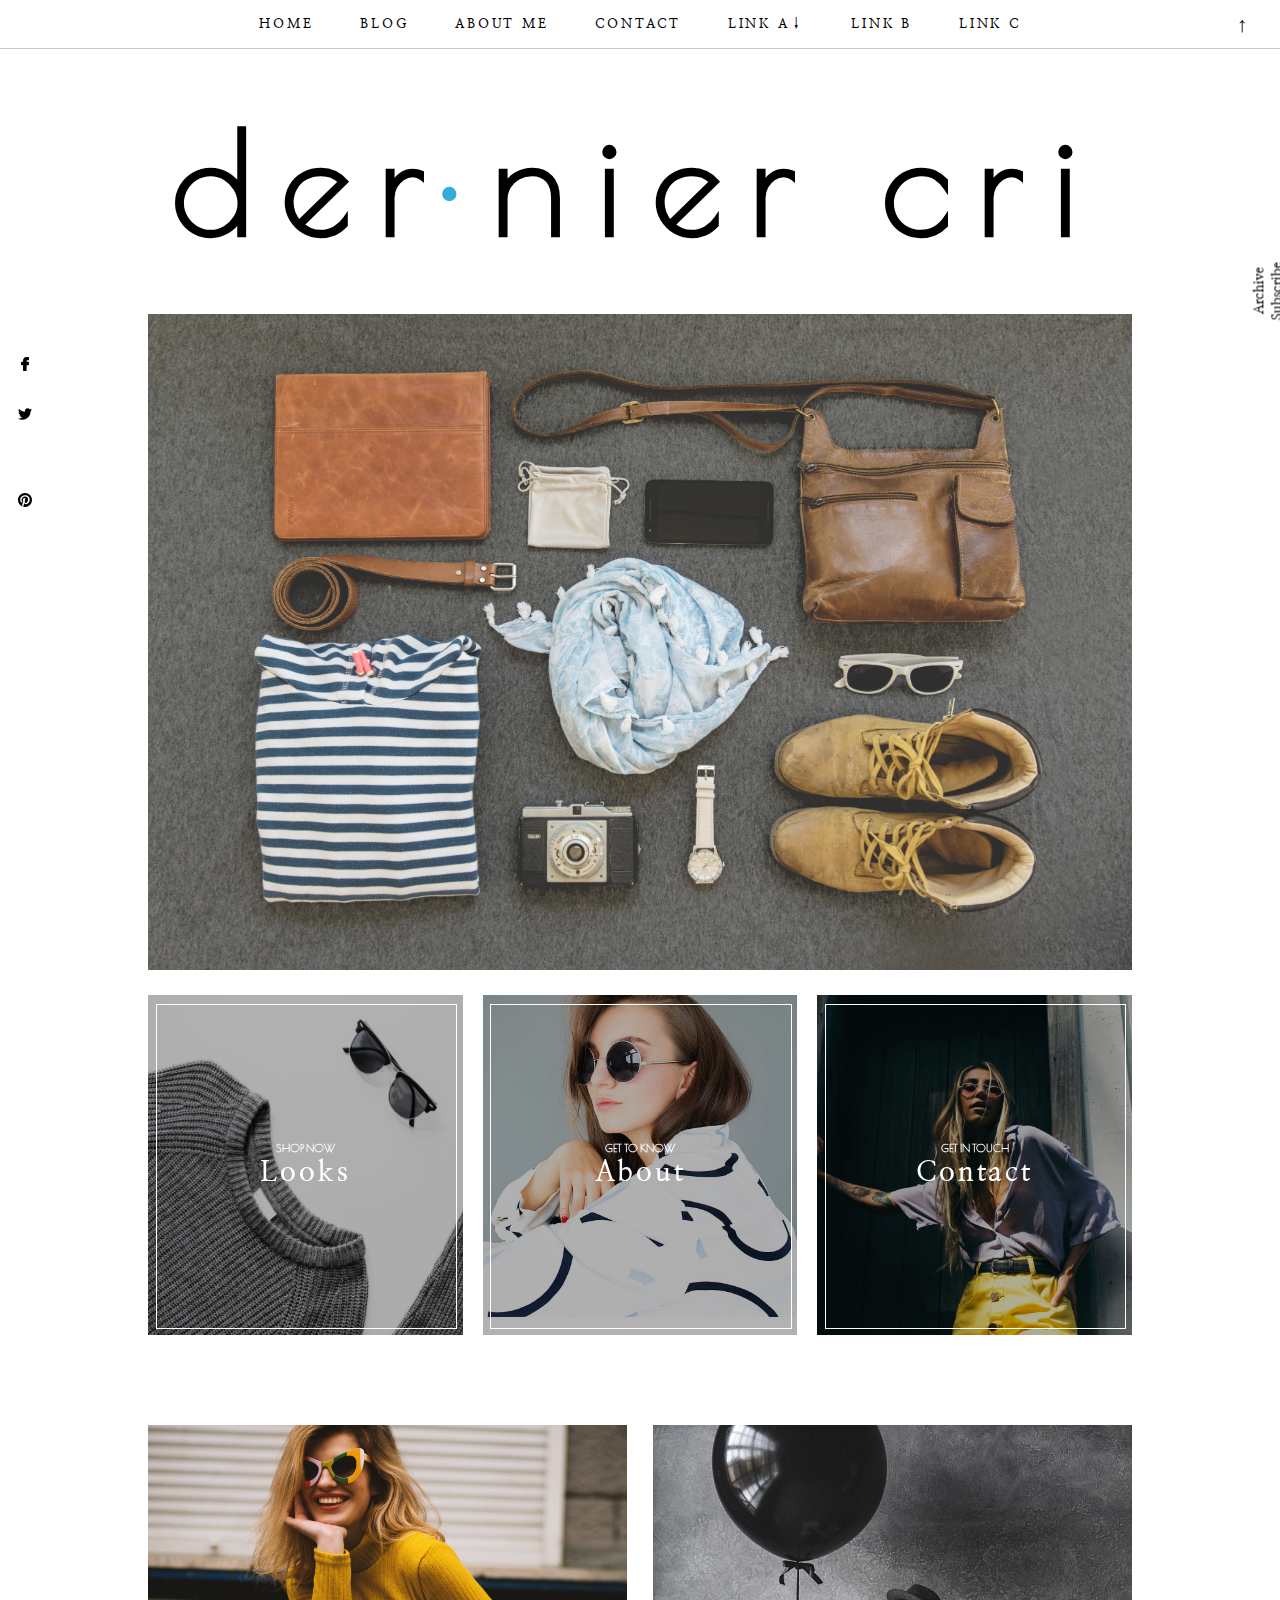
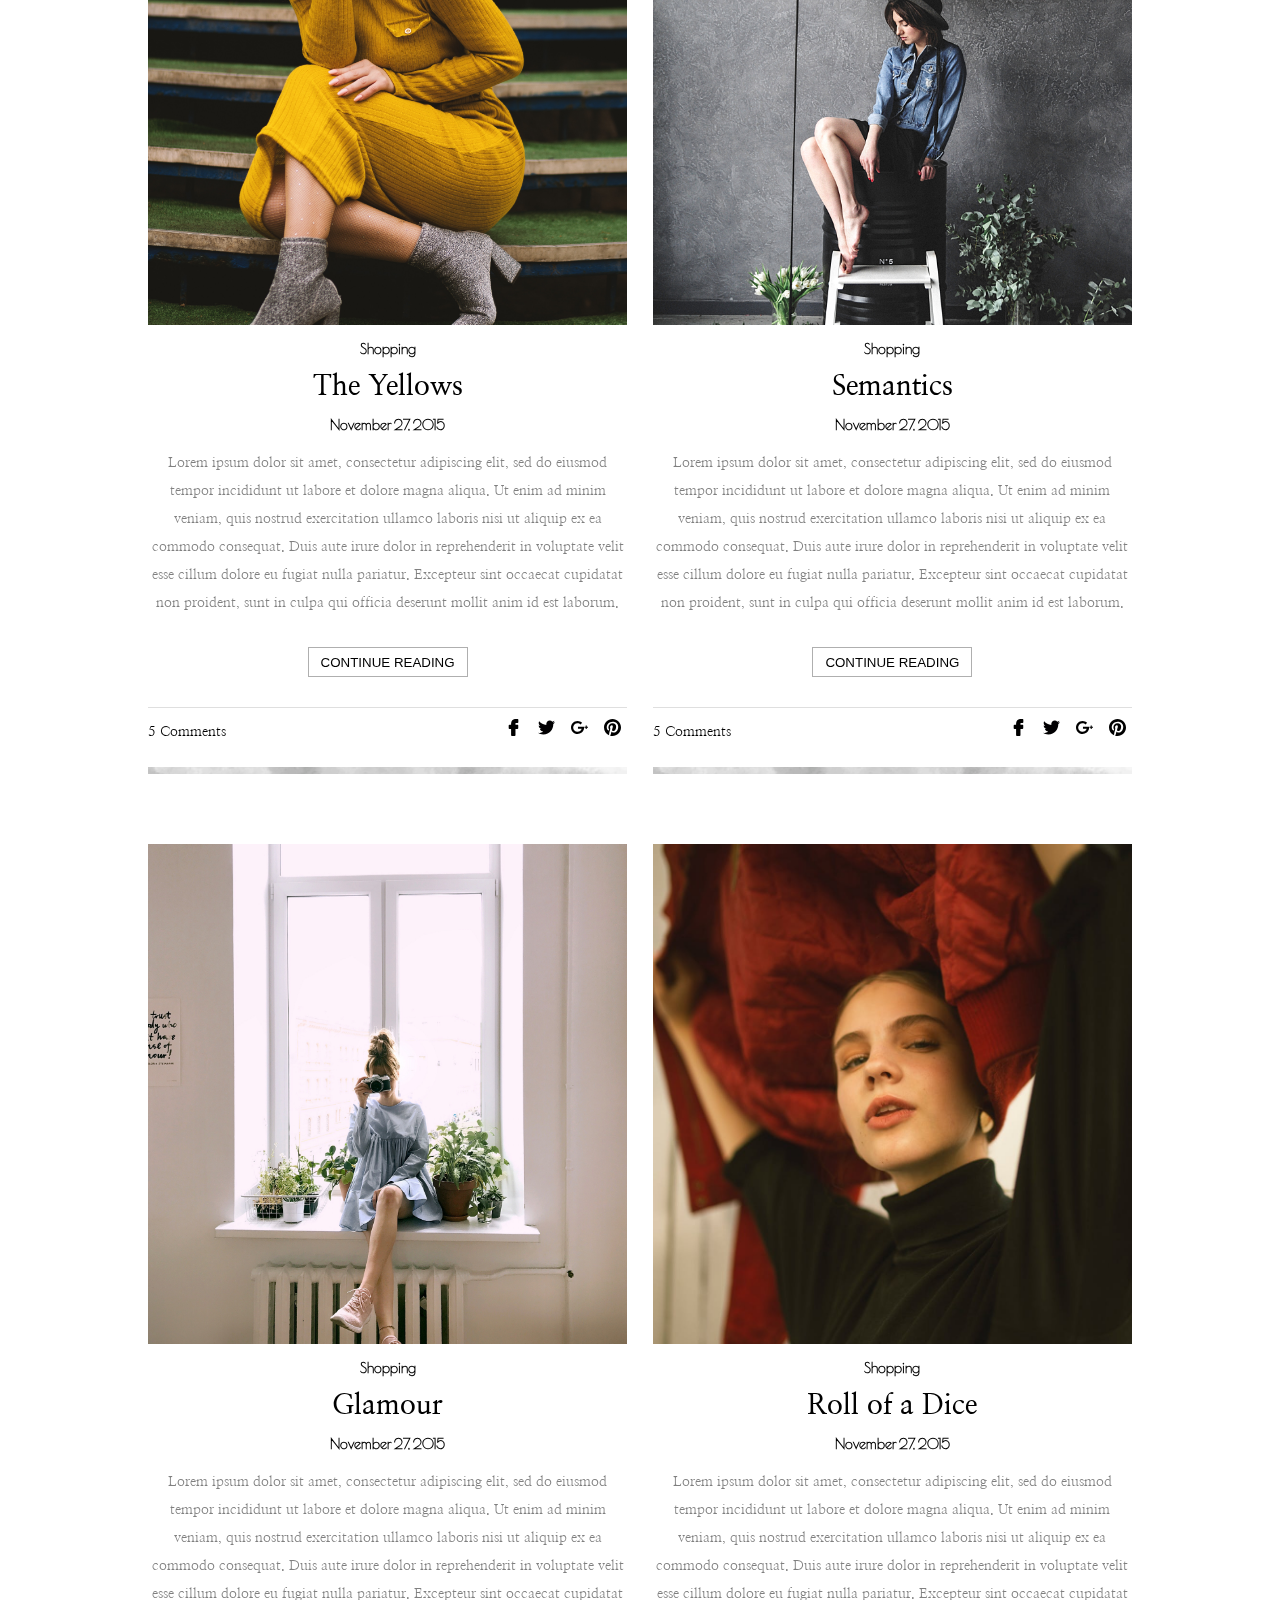
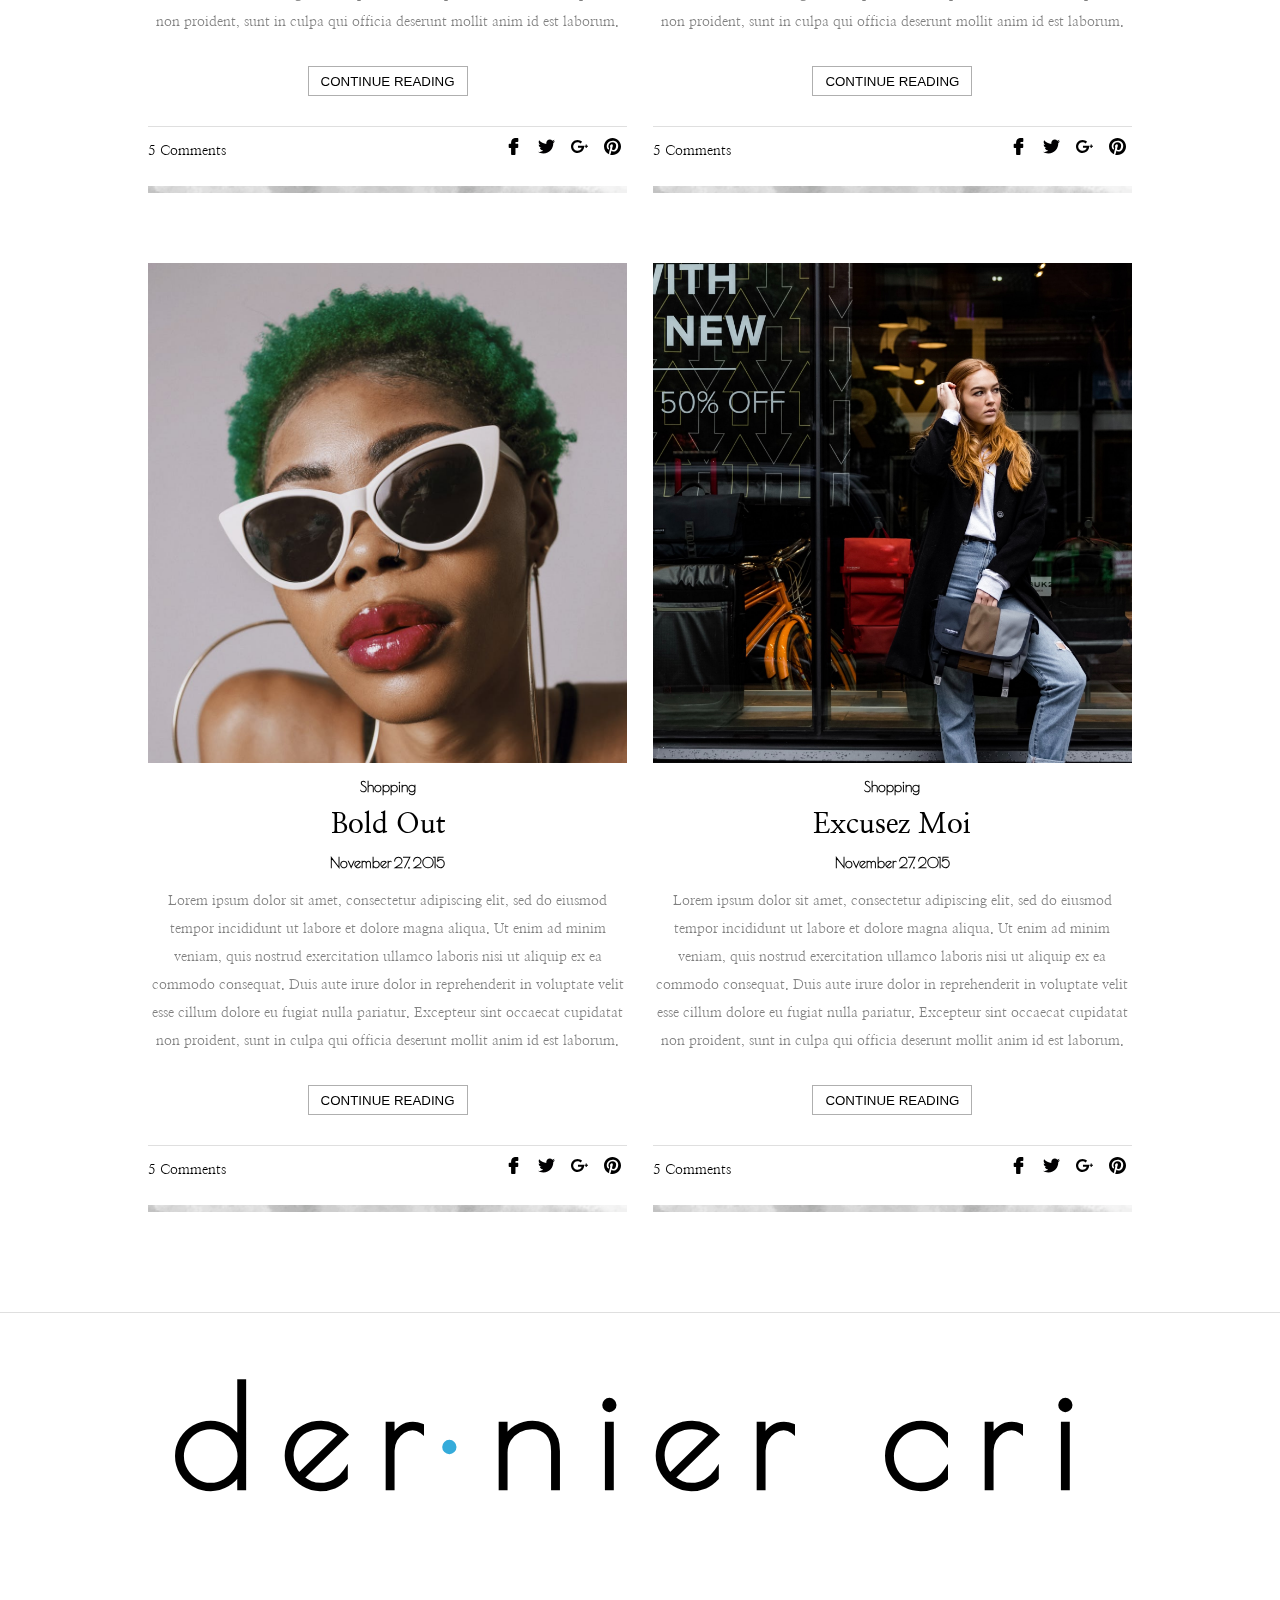
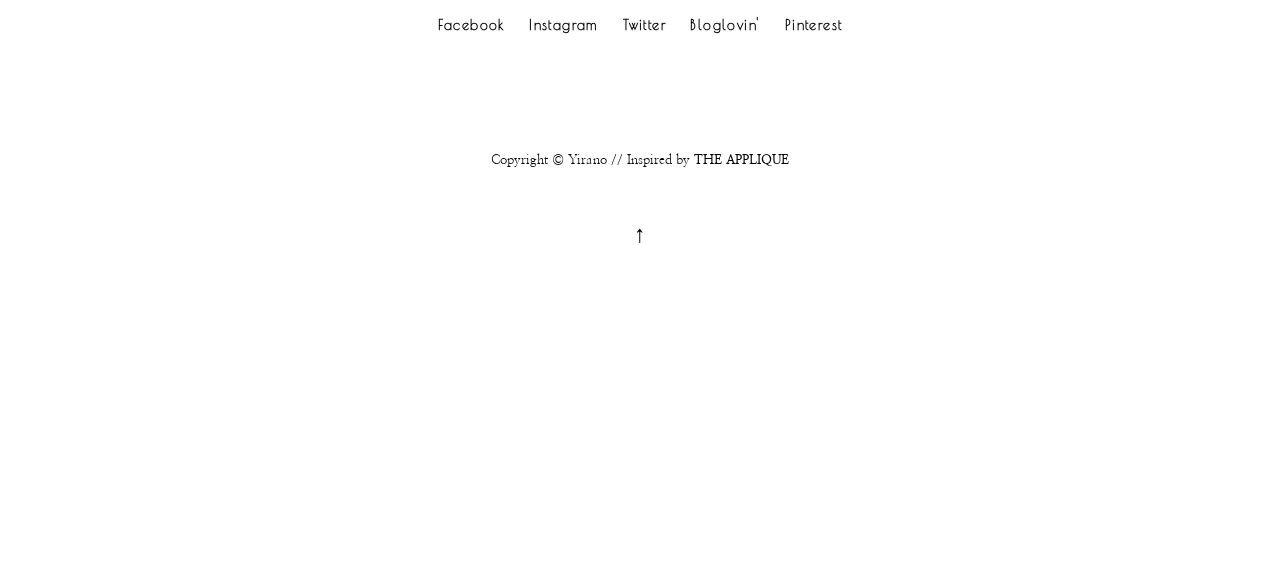
==== commit 87f660b5: "style and correct leftBar social media icons" ====
--- a/index.html
+++ b/index.html
@@ -9,7 +9,7 @@
 
     <link href="https://fonts.googleapis.com/css?family=Nanum+Myeongjo:400,700|Poiret+One" rel="stylesheet">
     <link rel="icon" type="image/svg" href="imgs/diamond.png" />
-    <link rel="stylesheet" href="style2.css">
+    <link rel="stylesheet" href="style.css">
 </head>
 
 <body>
@@ -305,7 +305,7 @@
             </div>
         </div>
 
-        <div class="leftBar bars leftBarHide">
+        <div class="bars leftBar leftBarHide">
                 <ul>
                         <li><a href="#"><img src="imgs/facebook.svg" alt=""></a></li>
                         <li><a href="#"><img src="imgs/twitter.svg" alt=""></a></li>
--- a/style.css
+++ b/style.css
@@ -0,0 +1,738 @@
+@keyframes scrollDown {
+    0% {
+        top: -50px;
+        opacity: 0;
+    }
+    
+    75% {
+        opacity: 1;
+    }
+    
+    100% {
+        top: 2px;
+        opacity: 1;
+    }
+}
+
+@keyframes scrollUp {
+    0% {
+        top: 2px;
+    }
+
+    75% {
+        opacity: 1;
+    }
+
+    100% {
+        top: -50px;
+        opacity: 0;
+    }
+}
+
+@keyframes scrollArrDown {
+    0% {
+        top: -50px;
+        opacity: 0;
+    }
+
+    75% {
+        opacity: 1;
+    }
+
+    100% {
+        top: 12px;
+        opacity: 1;
+    }
+}
+
+@keyframes fadeHeader {
+    0% {
+        opacity: 1;
+    }
+
+    100% {
+        opacity: 0;
+    }
+}
+
+@keyframes showHeader {
+    0% {
+        opacity: 0;
+    }
+
+    100% {
+        opacity: 1;
+    }
+}
+
+@keyframes leftBarHide {
+    0% {
+        left: 0px;
+    }
+
+    100% {
+        left: -50px;
+    }
+}
+
+@keyframes leftBarShow {
+    0% {
+        left: -50px;
+    }
+
+    100% {
+        left: 0px;
+    }
+}
+
+@keyframes rightBarHide {
+    0% {
+        right: 40px;
+    }
+
+    100% {
+        right: -50px;
+    }
+}
+
+@keyframes rightBarShow {
+    0% {
+        right: -50px;
+
+    }
+
+    100% {
+        right: 40px;
+    }
+}
+
+:root {
+    --header-font: 'Poiret One', cursive;
+    --body-font: 'Nanum Myeongjo', serif;
+}
+
+* {
+    margin: 0;
+    box-sizing: border-box;
+}
+
+html {
+    scroll-behavior: smooth;
+}
+
+body {
+    position: relative;
+    width: 100%;
+    font-family: var(--body-font);
+    font-size: 14px;
+    margin: 0 auto;
+    margin-bottom: 300px;
+
+}
+
+a {
+    text-decoration: none;
+    font-weight: 700;
+    color: inherit;
+    transition-duration: 200ms;
+}
+
+a:hover {
+    color: rgb(53, 171, 218);
+    transition-duration: 200ms;
+}
+
+nav {
+    position: fixed;
+    width: 100%;
+    padding: 15px 0;
+    background-color: #fff;
+    text-transform: uppercase;
+    letter-spacing: .2em;
+    border-bottom: 1px solid rgb(202, 202, 202);
+    z-index: 9999;
+}
+
+#scrollTitle {
+    position: fixed;
+    font-family: var(--header-font);
+    font-size: 2.3em;
+    text-transform: none;
+    left: 20px;
+    z-index: 99999;
+}
+
+.scrollTitle {
+    top: -120px;
+}
+
+#scrollArrowHeader {
+    position: fixed;
+    font-family: var(--header-font);
+    right: 20px;
+    top: 12px;
+}
+
+.scrollDown {
+    animation: scrollDown 500ms forwards;
+}
+
+
+.scrollUp {
+    display: block;
+    visibility: visible;
+    animation: scrollUp 500ms forwards;
+}
+
+
+.scrollArrDown {
+    display: block;
+    visibility: visible;
+    animation: scrollArrDown 500ms forwards;
+}
+
+nav h2 span {
+    color: rgb(53, 171, 218);
+}
+
+
+nav a {
+    text-decoration: none;
+    color: #000;
+
+    padding: 20px 10px;
+    width: 100%;
+}
+
+nav ul {
+    text-align: center;
+    padding: 0;
+}
+
+nav ul li {
+    display: inline-block;
+    list-style: none;
+    padding: 0 10px;
+    font-size: .9em;
+}
+
+nav ul li ul {
+    display: none;
+    position: absolute;
+    margin-top: -3px;
+    width: 190px;
+    padding: 10px 0;
+    background-color: #fff;
+    border: 1px solid rgb(202, 202, 202);
+    border-top: none;
+}
+
+nav ul li ul li {
+    display: block;
+    width: 100%;
+    padding: 15px 0px;
+    margin: 0 auto;
+    border-bottom: 1px dotted rgb(202, 202, 202);
+}
+
+nav ul li ul li a:hover {
+    font-style: italic;
+    border-bottom: none;
+}
+
+nav ul li ul li ul {
+    display: none;
+    position: absolute;
+    margin-top: -1px;
+    left: 191px;
+    width: 190px;
+    padding: 10px 0;
+    background-color: #fff;
+    border: 1px solid rgb(202, 202, 202);
+    border-left: none;
+}
+
+
+nav ul li:hover ul {
+    display: block;
+    top: 50px
+}
+
+nav ul li:hover ul ul {
+    display: none;
+}
+
+nav ul li ul li:hover ul {
+    display: block;
+}
+
+nav ul li ul li:last-child {
+    border-bottom: none;
+}
+
+header {
+    width: 100%;
+}
+
+header h1 {
+    padding: 100px 0 50px 0;
+    font-family: var(--header-font);
+    font-size: 8em;
+    text-align: center;
+    letter-spacing: .2em;
+}
+
+.fadeHeader {
+    animation: fadeHeader 400ms forwards;
+}
+
+.showHeader {
+    animation: showHeader 350ms forwards;
+}
+
+header h1,
+footer h1 {
+    font-size: 11vw;
+}
+
+header h1 span,
+footer h1 span {
+    font-size: 1em;
+    color: rgb(53, 171, 218);
+
+}
+
+/********* CONTAINER **********/
+
+.container {
+    width: 95%;
+    margin: 0 auto;
+    padding: 0 20px;
+}
+
+.slider {
+    overflow: hidden;
+    margin-bottom: 20px;
+}
+
+.slider img {
+    position: relative;
+    width: 100%;
+}
+
+.menuBox {
+    display: flex;
+    justify-content: space-between;
+    flex-wrap: wrap;
+    flex-basis: 100%;
+}
+
+.menuBoxSize {
+    position: relative;
+    flex-basis: 100%;
+    max-height: 310px;
+    min-width: 290px;
+    overflow: hidden;
+    margin-bottom: 20px;    
+}
+
+.menuBoxSize img {
+    width: 130%;
+}
+
+.menuBoxSize:nth-child(2) img {
+    width: 100%;
+    margin-top: -150px;
+}
+
+.menuBoxSize:nth-child(3) img {
+    position: relative;
+    top: -120px;
+    width: 100%;
+    margin-left: 0px;
+}
+
+.menuBoxLabel {
+    position: absolute;
+    width: 100%;
+    height: 100%;
+    background-color: rgba(0, 0, 0, .3);
+    color: #fff;
+    transition-duration: 100ms;
+    z-index: 1;
+}
+
+.menuBoxLabel:after {
+    content: '';
+    position: absolute;
+    top: 2.5%;
+    left: 2.5%;
+    height: 95%;
+    width: 95%;
+    border: 1px solid #fff;
+}
+
+.menuBoxLabel h2,
+.menuBoxLabel p {
+    position: absolute;
+    line-height: 3em;
+    top: 40%;
+    text-align: center;
+    width: 100%;
+}
+
+.menuBoxLabel h2 {
+    font-size: 2em;
+    letter-spacing: .1em;
+}
+
+.menuBoxLabel p {
+    font-family: var(--header-font);
+    font-size: .8em;
+}
+
+.menuBoxLabel:hover {
+    background-color: rgba(0, 0, 0, .5);
+    transition-duration: 100ms;
+}
+
+.blogPosts {
+    display: flex;
+    justify-content: space-between;
+    flex-wrap: wrap;
+    margin-top: 50px;
+
+    text-align: center;
+    line-height: 2em;
+}
+
+.blogPosts div {
+    margin: 10px 0;
+}
+
+.blogPost {
+    flex-basis: 100%;
+    margin-bottom: 30px;
+    padding-bottom: 30px;
+}
+
+.blogPost img {
+    position: relative;
+    width: 100%;
+    align-content: center;
+    top: -100px;
+
+}
+
+.blogImg {
+    overflow: hidden;
+    position: relative;
+    max-height: 290px;
+    margin-bottom: 30px;
+
+}
+
+.blogImg:hover:after {
+    content: '';
+    position: absolute;
+    top: 2.5%;
+    left: 2.5%;
+    margin: 0 auto;
+    width: 95%;
+    height: 95%;
+    border: 1px solid #fff;
+}
+
+.keyword,
+.blogDate {
+    font-family: var(--header-font);
+    font-weight: bold;
+}
+
+.blogTitle {
+    font-family: var(--body-font);
+}
+
+.blogExcerpt {
+    color: grey;
+}
+
+.readMoreBtn {
+    height: 30px;
+    width: 160px;
+    margin: 20px;
+    text-transform: uppercase;
+    background-color: white;
+    border: 1px solid rgb(175, 175, 175);
+    transition-duration: 150ms;
+}
+
+.readMoreBtn:active,
+.readMoreBtn:focus {
+    outline: none;
+}
+
+.readMoreBtn:hover {
+    background-color: rgb(53, 171, 218);
+    color: #fff;
+    border-color: rgb(53, 171, 218);
+    transition-duration: 150ms;
+}
+
+.blogFooter {
+    display: flex;
+    justify-content: space-between;
+    height: 50px;
+    border-top: 1px solid rgb(223, 223, 223);
+}
+
+.blogSocialIcons ul {
+    list-style: none;
+}
+
+.blogSocialIcons li {
+    display: inline;
+    padding: 0 6px;
+}
+
+.blogSocialIcons img {
+    width: 17px;
+    top: 5px;
+}
+
+.borderPattern {
+    background: url("imgs/borderPattern.jpg");
+    height: 7px;
+    background-size: cover;
+    background-position: center;
+}
+
+
+footer {
+    text-align: center;
+    padding: 40px 0;
+    margin-top: 50px;
+    border-top: 1px solid rgb(223, 223, 223);
+
+}
+
+footer h1 {
+    font-family: var(--header-font);
+    letter-spacing: .2em;
+}
+
+.footerSocialMedia {
+    padding: 60px 0px;
+    font-family: var(--header-font);
+    letter-spacing: .1em;
+}
+
+.footerSocialMedia ul {
+    list-style: none;
+    padding: 20px;
+}
+
+.footerSocialMedia ul li {
+    display: inline-block;
+    padding: 20px 10px;
+}
+
+.footerSocialMedia ul li a {
+    padding: 10px 0px;
+
+
+}
+
+footer p {
+    font-size: .9em;
+    padding: 20px;
+
+}
+
+footer h2 {
+    font-family: var(--header-font);
+    font-size: 1.7em;
+    padding-top: 30px;
+}
+
+.bars,
+.scrollTitle,
+#scrollArrowHeader {
+    display: none;
+    visibility: hidden;
+}
+
+nav {
+    display: none;
+}
+
+
+/********* RESPONSIVE **********/
+
+@media screen and (min-width: 600px) {
+    .menuBoxSize:nth-child(2) img {
+        margin-top: -300px;
+    }
+
+    .menuBoxSize:nth-child(3) img {
+        margin-top: -100px;
+    }
+
+    .blogImg {
+        display: flex;
+        align-content: center;
+        align-items: center;
+    }
+
+    .blogImg {
+        min-height: 600px;
+    }
+
+}
+
+@media screen and (min-width: 901px) {
+    .container {
+        width: 80%;
+    }
+
+    nav {
+        display: block;
+        z-index: 99999;
+    }
+
+    .menuBoxSize img {
+        width: 130%;
+    }
+
+    .menuBoxSize:nth-child(1) img {
+        height: 100%;
+    }
+
+    .menuBoxSize:nth-child(2) img {
+        width: 100%;
+        margin-top: -150px;
+    }
+
+    .menuBoxSize:nth-child(3) img {
+        position: relative;
+        top: 0px;
+        width: 100%;
+        margin-left: 0px;
+    }
+    
+    .blogImg {
+        min-height: 500px;
+    }
+
+    .bars,
+    .scrollTitle,
+    #scrollArrowHeader {
+        display: block;
+        visibility: visible;
+    }
+
+    .bars {
+        z-index: 99997;
+    }
+
+    .bars ul li {
+
+    }
+
+    .bars ul {
+        list-style: none;
+        padding: 0;
+        margin: 0 auto;        
+    }
+
+    .rightBar {
+        position: fixed;
+        transform: rotate(-90deg);
+        transform-origin: right top 0;
+        margin: 0 auto;
+        text-align: center;
+        top: 0;
+        right: 40px;
+        padding: 10px 25px;
+        width: calc(45.5vw);
+        background-color: #fff;
+        z-index: -99998;
+    }
+
+    .rightBar li a {
+        padding: 0 20px;
+    }
+
+    .rightBarShow {
+        animation: rightBarShow 500ms forwards;
+    }
+
+
+    .rightBarHide {
+        animation: rightBarHide 500ms forwards;
+    }
+
+    .leftBar {
+        display: grid;
+        align-items: center;
+        position: fixed;
+        top: 0;
+        left: 0;
+        height: 100%;
+        width: 50px;
+        background-color: #fff;
+
+    }
+
+    .leftBar img {
+        display: block;
+        width: 14px;
+    }
+
+    .leftBar a {
+        padding: 10px;
+        
+    }
+
+    .leftBarShow {
+        animation: leftBarShow 500ms forwards;
+    }
+
+    .leftBarHide {
+        animation: leftBarHide 500ms forwards;
+    }
+
+}
+
+@media screen and (min-width: 1007px) {
+
+    .menuBoxSize {
+        position: relative;
+        flex-basis: 32%;
+        min-height: 340px;
+        overflow: hidden;
+    }
+
+    .blogPost {
+        flex-basis: 48.7%;
+        margin-bottom: 30px;
+        padding-bottom: 30px;
+    }
+
+    .blogPost img {
+        position: relative;
+        align-content: center;
+        top: 0px;
+
+    }
+
+    .blogImg {
+        overflow: hidden;
+        position: relative;
+        margin-bottom: 30px;
+    }
+
+
+}
+
+
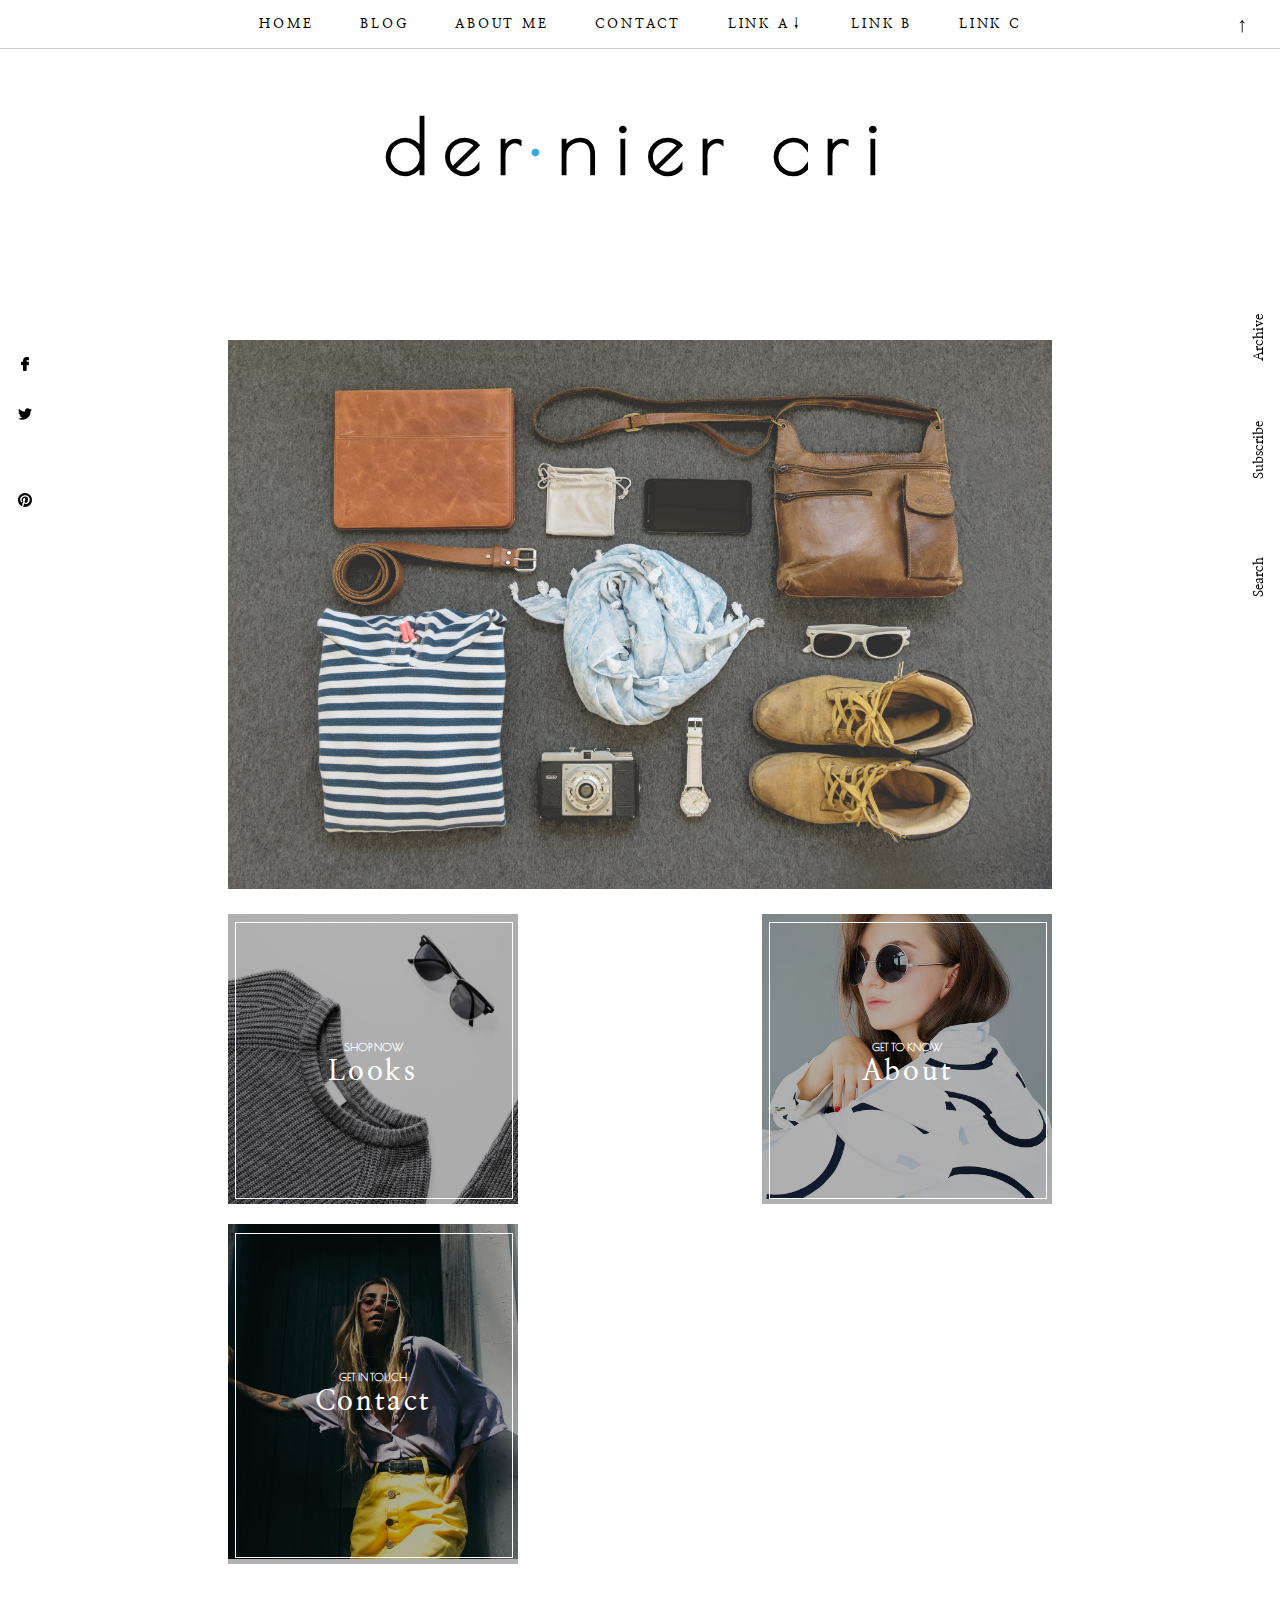
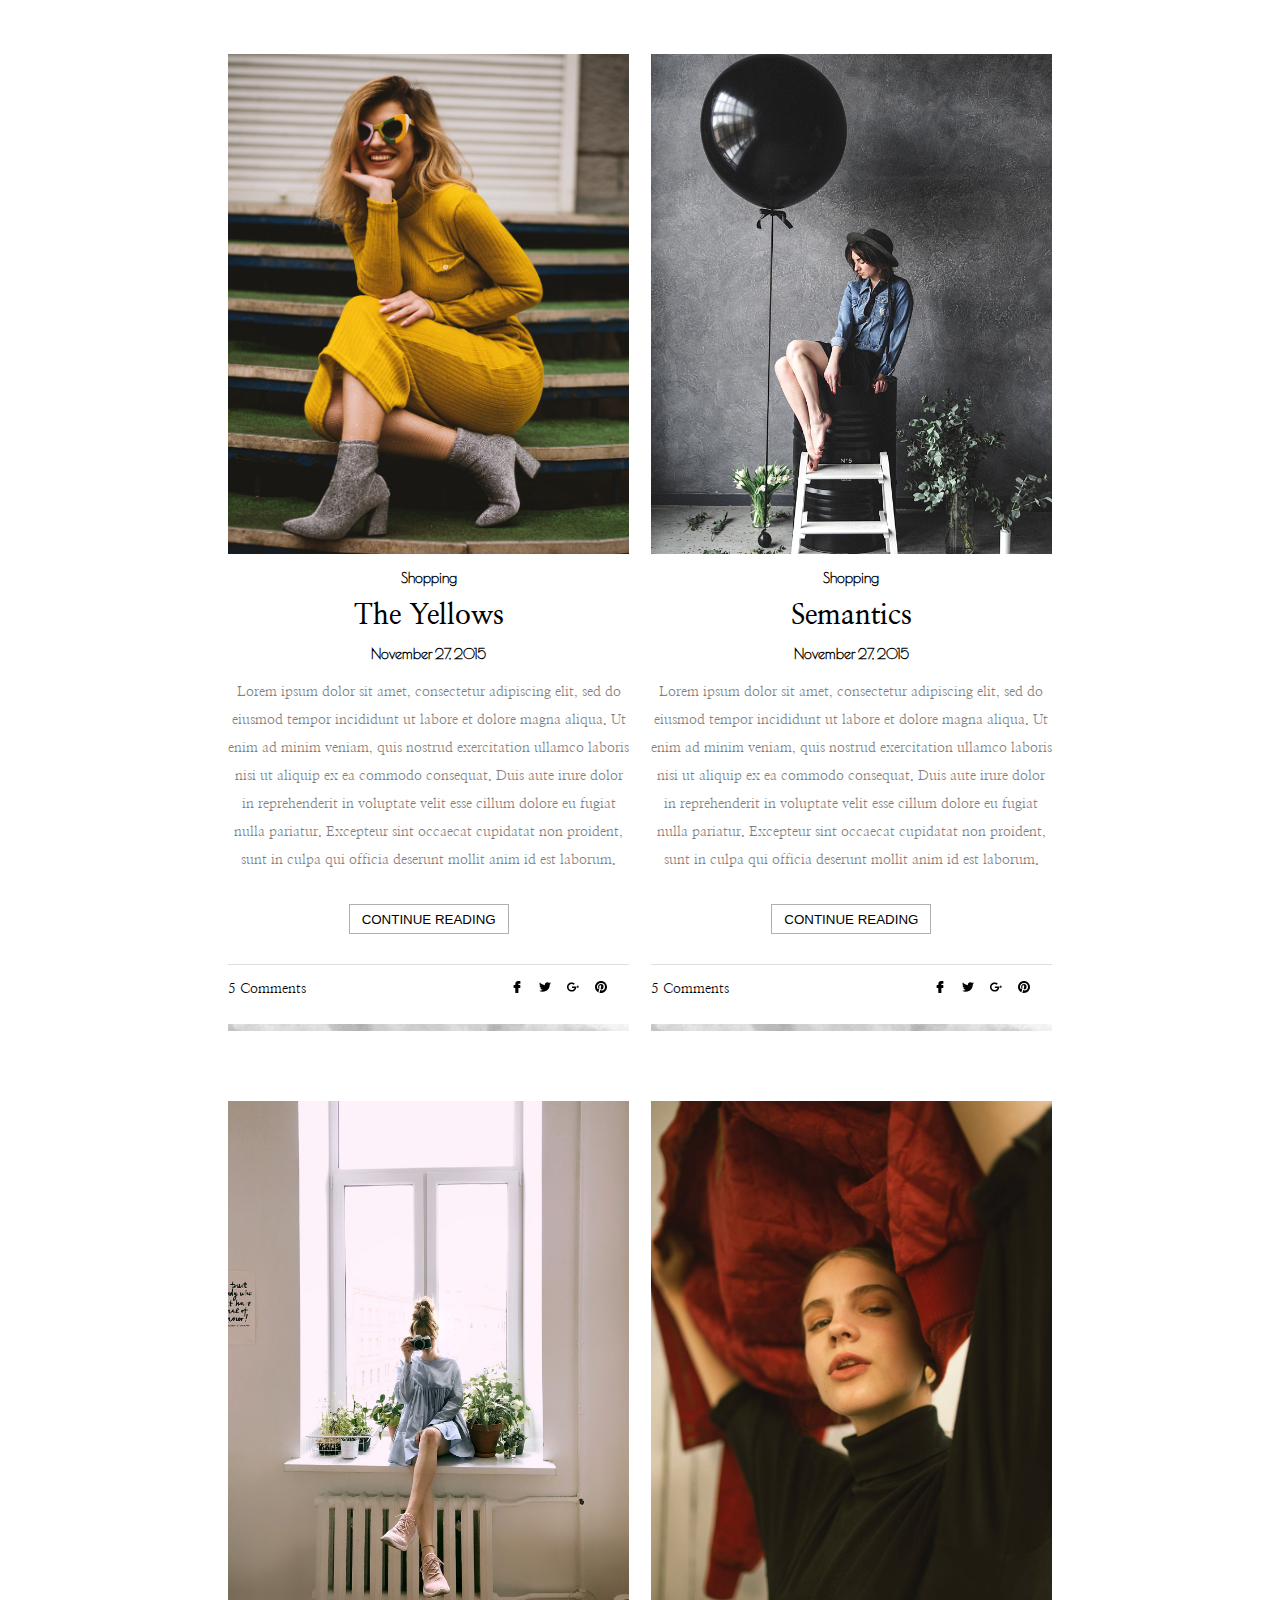
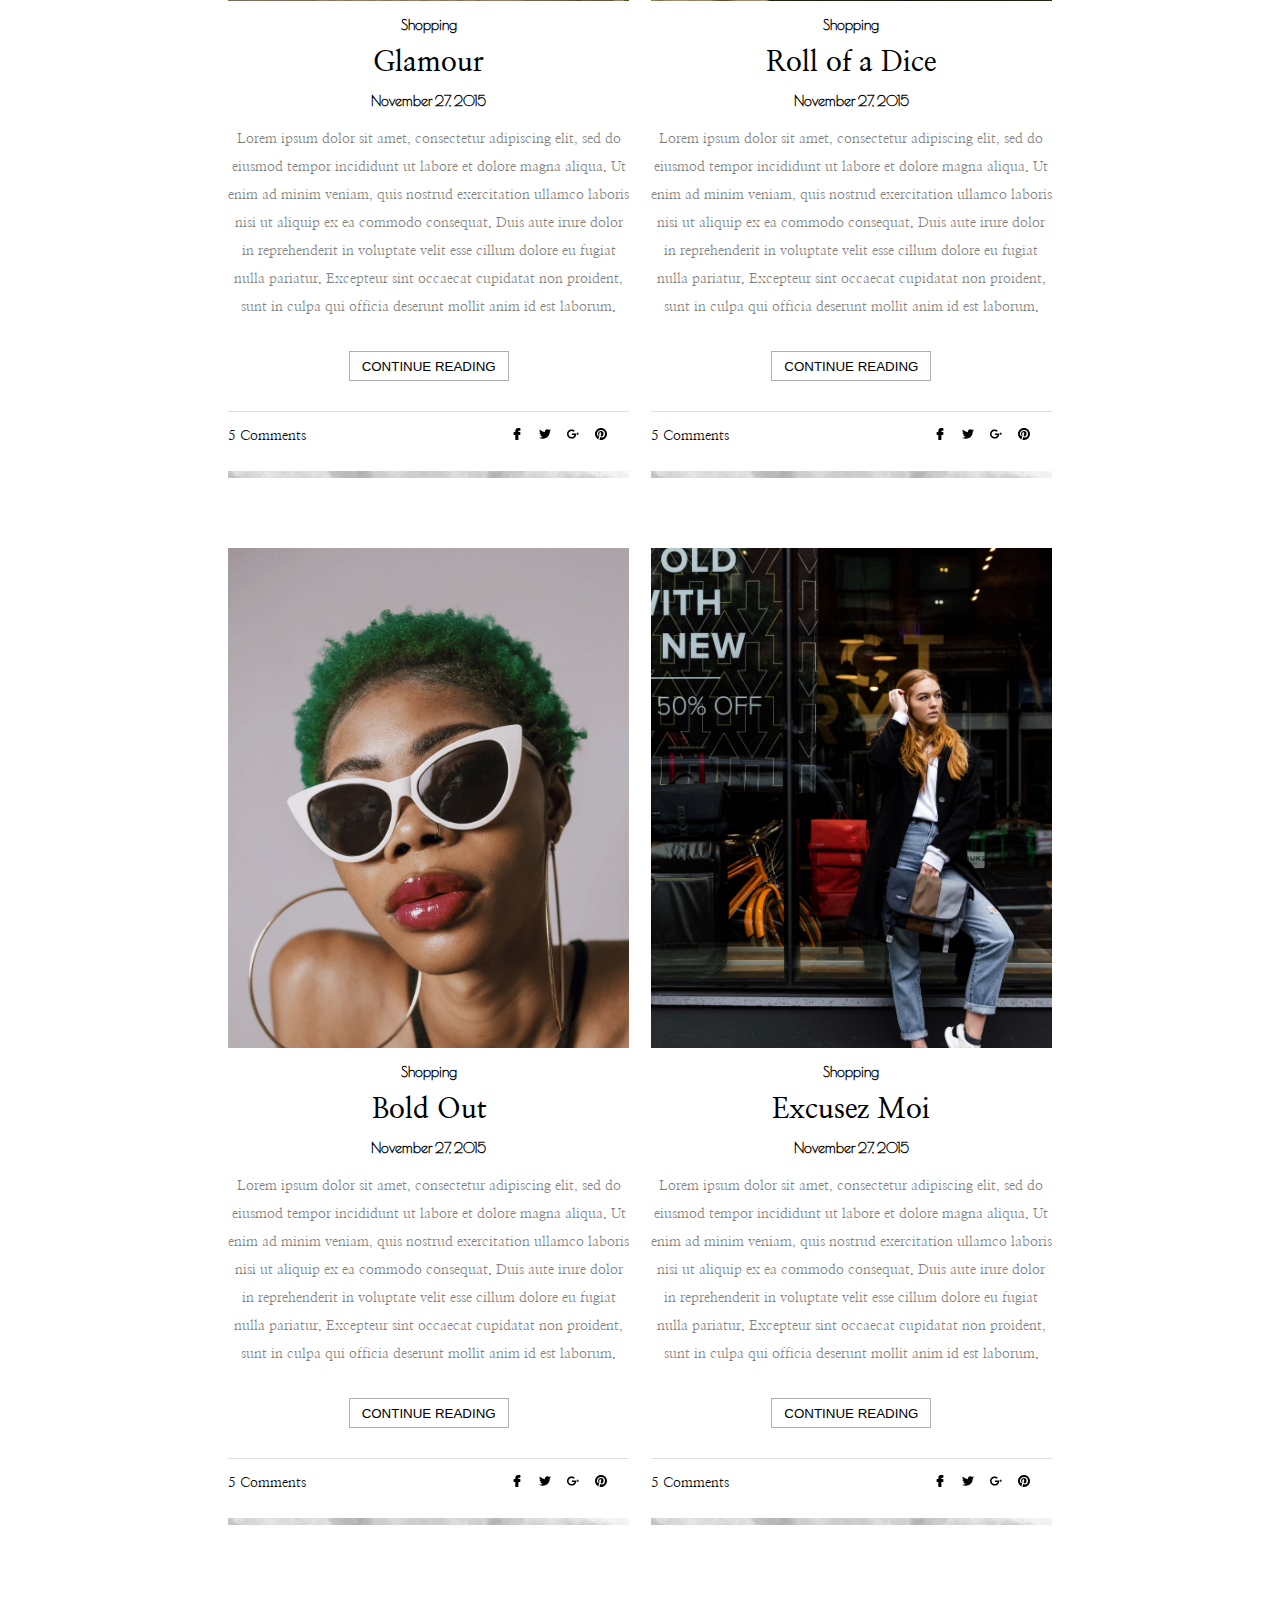
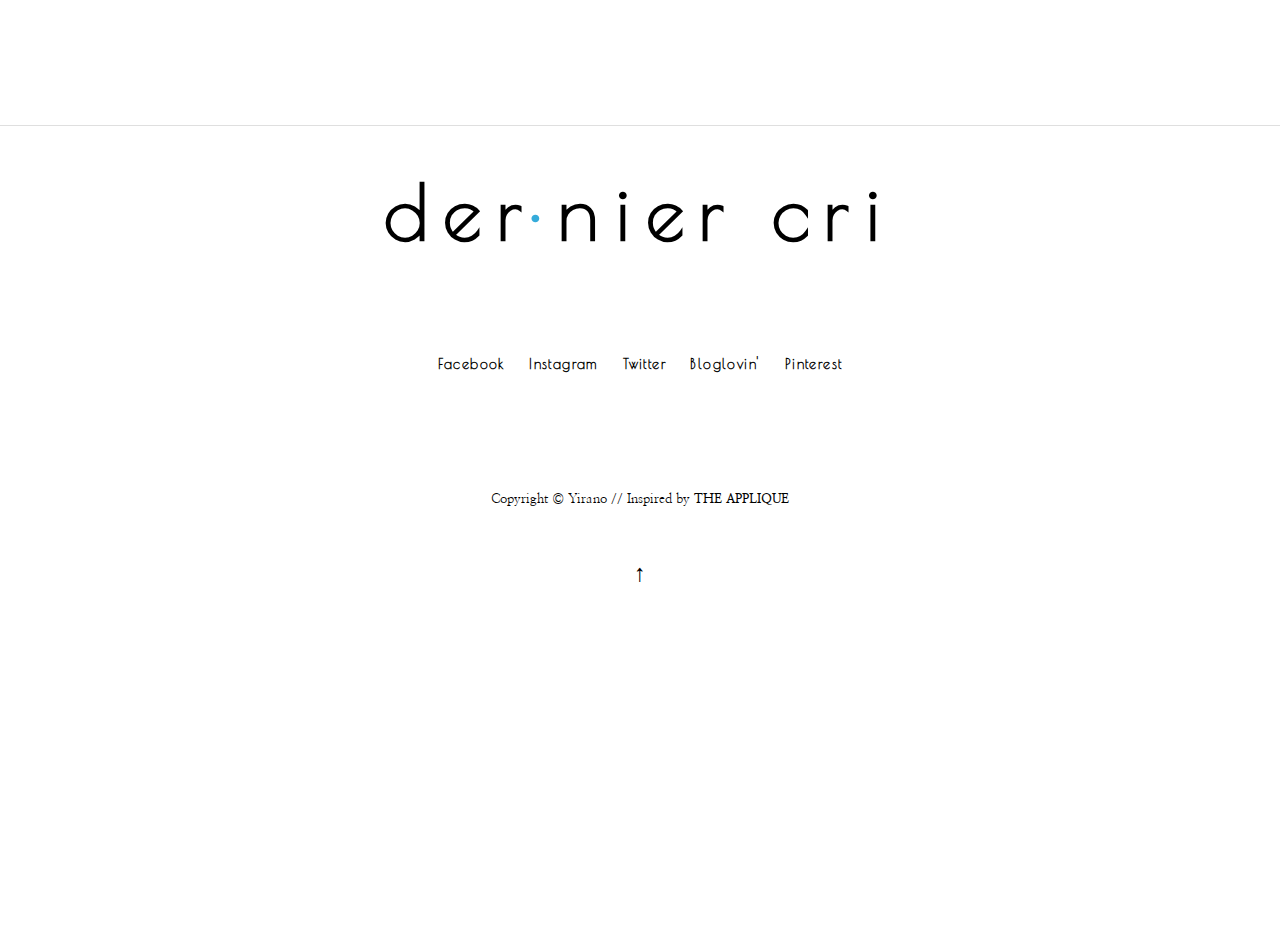
==== commit 4ecd3c49: "fix blog - readmore - link + responsive images resize for 1655px and up" ====
--- a/index.html
+++ b/index.html
@@ -19,7 +19,7 @@
         <h2 id="scrollArrowHeader"><a href="#header">&uarr;</a></h2>
         <ul>
             <li><a href="#">Home</a></li>
-            <li><a href="#">Blog</a></li>
+            <li><a href="pages/blog.html">Blog</a></li>
             <li><a href="#">About Me</a></li>
             <li><a href="#">Contact</a></li>
             <li><a href="#" class="subA">Link A<span>&darr;</span></a>
@@ -41,6 +41,21 @@
         </ul>
 
     </nav>
+
+    <div class="collMenu">
+        <input id="menuCheck" type="checkbox">
+        <div class="collMenuBar">
+            <label for="menuCheck">MENU
+            </label>
+        </div>
+        <ul class="menuBox">
+            <li><a href="#">Home</a></li>
+            <li><a href="pages/blog.html">Blog</a></li>
+            <li><a href="#">About Me</a></li>
+            <li><a href="#">Contact</a></li>
+        </ul>
+    </div>
+
     <header id="header">
         <h1>der<span>&middot;</span>nier cri</h1>
     </header>
@@ -102,7 +117,7 @@
                         occaecat cupidatat non proident, sunt in culpa qui officia deserunt mollit anim id est laborum.</div>
                 </div>
 
-                <button onclick="" class="readMoreBtn">Continue Reading</button>
+                <button onclick="window.location.href = 'pages/blog.html';" class="readMoreBtn">Continue Reading</button>
 
                 <div class="blogFooter">
                     <div class="comments">5 Comments</div>
@@ -140,7 +155,7 @@
                         occaecat cupidatat non proident, sunt in culpa qui officia deserunt mollit anim id est laborum.</div>
                 </div>
 
-                <button onclick="" class="readMoreBtn">Continue Reading</button>
+                <button onclick="window.location.href = 'pages/blog.html';" class="readMoreBtn">Continue Reading</button>
 
                 <div class="blogFooter">
                     <div class="comments">5 Comments</div>
@@ -178,7 +193,7 @@
 
                 </div>
 
-                <button onclick="" class="readMoreBtn">Continue Reading</button>
+                <button onclick="window.location.href = 'pages/blog.html';" class="readMoreBtn">Continue Reading</button>
 
                 <div class="blogFooter">
                     <div class="comments">5 Comments</div>
@@ -214,7 +229,7 @@
                         occaecat cupidatat non proident, sunt in culpa qui officia deserunt mollit anim id est laborum.</div>
                 </div>
 
-                <button onclick="" class="readMoreBtn">Continue Reading</button>
+                <button onclick="window.location.href = 'pages/blog.html';" class="readMoreBtn">Continue Reading</button>
 
                 <div class="blogFooter">
                     <div class="comments">5 Comments</div>
@@ -250,7 +265,7 @@
                         occaecat cupidatat non proident, sunt in culpa qui officia deserunt mollit anim id est laborum.</div>
                 </div>
 
-                <button onclick="" class="readMoreBtn">Continue Reading</button>
+                <button onclick="window.location.href = 'pages/blog.html';" class="readMoreBtn">Continue Reading</button>
 
                 <div class="blogFooter">
                     <div class="comments">5 Comments</div>
@@ -286,7 +301,7 @@
                         occaecat cupidatat non proident, sunt in culpa qui officia deserunt mollit anim id est laborum.</div>
                 </div>
 
-                <button onclick="" class="readMoreBtn">Continue Reading</button>
+                <button onclick="window.location.href = 'pages/blog.html';" class="readMoreBtn">Continue Reading</button>
 
                 <div class="blogFooter">
                     <div class="comments">5 Comments</div>
@@ -306,13 +321,13 @@
         </div>
 
         <div class="bars leftBar leftBarHide">
-                <ul>
-                        <li><a href="#"><img src="imgs/facebook.svg" alt=""></a></li>
-                        <li><a href="#"><img src="imgs/twitter.svg" alt=""></a></li>
-                        <li><a href="#"><img src="imgs/instagram.svg" alt=""></a></li>
-                        <li><a href="#"><img src="imgs/pinterest.svg" alt=""></a></li>
-                        <li><a href="#"><img src="imgs/bloglovin.svg" alt=""></a></li>
-                    </ul>
+            <ul>
+                <li><a href="#"><img src="imgs/facebook.svg" alt=""></a></li>
+                <li><a href="#"><img src="imgs/twitter.svg" alt=""></a></li>
+                <li><a href="#"><img src="imgs/instagram.svg" alt=""></a></li>
+                <li><a href="#"><img src="imgs/pinterest.svg" alt=""></a></li>
+                <li><a href="#"><img src="imgs/bloglovin.svg" alt=""></a></li>
+            </ul>
         </div>
 
         <div class="rightBar bars rightBarHide">
--- a/style.css
+++ b/style.css
@@ -87,7 +87,7 @@
 
 @keyframes rightBarHide {
     0% {
-        right: 40px;
+        right: 0px;
     }
 
     100% {
@@ -102,7 +102,7 @@
     }
 
     100% {
-        right: 40px;
+        right: 0px;
     }
 }
 
@@ -151,44 +151,6 @@
     letter-spacing: .2em;
     border-bottom: 1px solid rgb(202, 202, 202);
     z-index: 9999;
-}
-
-#scrollTitle {
-    position: fixed;
-    font-family: var(--header-font);
-    font-size: 2.3em;
-    text-transform: none;
-    left: 20px;
-    z-index: 99999;
-}
-
-.scrollTitle {
-    top: -120px;
-}
-
-#scrollArrowHeader {
-    position: fixed;
-    font-family: var(--header-font);
-    right: 20px;
-    top: 12px;
-}
-
-.scrollDown {
-    animation: scrollDown 500ms forwards;
-}
-
-
-.scrollUp {
-    display: block;
-    visibility: visible;
-    animation: scrollUp 500ms forwards;
-}
-
-
-.scrollArrDown {
-    display: block;
-    visibility: visible;
-    animation: scrollArrDown 500ms forwards;
 }
 
 nav h2 span {
@@ -272,6 +234,7 @@
 
 header {
     width: 100%;
+    padding-bottom: 0px;
 }
 
 header h1 {
@@ -292,7 +255,7 @@
 
 header h1,
 footer h1 {
-    font-size: 11vw;
+    font-size: 9vw;
 }
 
 header h1 span,
@@ -300,6 +263,44 @@
     font-size: 1em;
     color: rgb(53, 171, 218);
 
+}
+
+#scrollTitle {
+    position: fixed;
+    font-family: var(--header-font);
+    font-size: 2.3em;
+    text-transform: none;
+    left: 20px;
+    z-index: 99999;
+}
+
+.scrollTitle {
+    top: -120px;
+}
+
+#scrollArrowHeader {
+    position: fixed;
+    font-family: var(--header-font);
+    right: 20px;
+    top: 12px;
+}
+
+.scrollDown {
+    animation: scrollDown 500ms forwards;
+}
+
+
+.scrollUp {
+    display: block;
+    visibility: visible;
+    animation: scrollUp 500ms forwards;
+}
+
+
+.scrollArrDown {
+    display: block;
+    visibility: visible;
+    animation: scrollArrDown 500ms forwards;
 }
 
 /********* CONTAINER **********/
@@ -400,10 +401,12 @@
     display: flex;
     justify-content: space-between;
     flex-wrap: wrap;
+    margin: 0 auto;
     margin-top: 50px;
 
     text-align: center;
     line-height: 2em;
+
 }
 
 .blogPosts div {
@@ -414,6 +417,7 @@
     flex-basis: 100%;
     margin-bottom: 30px;
     padding-bottom: 30px;
+
 }
 
 .blogPost img {
@@ -427,7 +431,9 @@
 .blogImg {
     overflow: hidden;
     position: relative;
-    max-height: 290px;
+    max-height: 320px;
+    min-width: 320px;
+
     margin-bottom: 30px;
 
 }
@@ -465,6 +471,7 @@
     background-color: white;
     border: 1px solid rgb(175, 175, 175);
     transition-duration: 150ms;
+
 }
 
 .readMoreBtn:active,
@@ -479,6 +486,7 @@
     transition-duration: 150ms;
 }
 
+
 .blogFooter {
     display: flex;
     justify-content: space-between;
@@ -488,6 +496,9 @@
 
 .blogSocialIcons ul {
     list-style: none;
+    width: 140px;
+    padding: 0;
+
 }
 
 .blogSocialIcons li {
@@ -496,7 +507,7 @@
 }
 
 .blogSocialIcons img {
-    width: 17px;
+    width: 14px;
     top: 5px;
 }
 
@@ -567,6 +578,54 @@
 }
 
 
+.collMenu ul {
+    /* display: none; */
+    display: block;
+    position: fixed;
+    top: 0px;
+    width: 100%;
+    background-color: #fff;
+    list-style-type: none;
+    padding: 0;
+    padding-top: 40px;
+    text-align: center;
+
+    transform: translateY(-300px);
+    transition-duration: 400ms;
+    z-index: 99999;
+}
+
+.collMenu ul li {
+    padding: 20px;
+}
+
+#menuCheck {
+    display: none;
+}
+
+#menuCheck:checked ~ .menuBox{
+   display: block;
+
+    transform: translateY(10px);
+    transition-duration: 400ms;
+
+}
+
+.collMenuBar {
+    position: fixed;
+    top: 0px;
+    left: 0px;
+    padding: 20px 30px;
+    background-color:#fff;
+    width: 100%;
+    text-align: right;
+
+    z-index: 99999999;
+
+}
+
+
+
 /********* RESPONSIVE **********/
 
 @media screen and (min-width: 600px) {
@@ -598,6 +657,10 @@
     nav {
         display: block;
         z-index: 99999;
+    }
+
+    .collMenu {
+        display: none;
     }
 
     .menuBoxSize img {
@@ -635,10 +698,6 @@
         z-index: 99997;
     }
 
-    .bars ul li {
-
-    }
-
     .bars ul {
         list-style: none;
         padding: 0;
@@ -646,21 +705,20 @@
     }
 
     .rightBar {
+        display: grid;
+        align-items: center;
         position: fixed;
+        top: 0;
+        right: 0;
+        height: 100%;
+        width: 50px;
+        background-color: #fff;
+    }
+    
+    .rightBar ul li {
         transform: rotate(-90deg);
-        transform-origin: right top 0;
-        margin: 0 auto;
-        text-align: center;
-        top: 0;
-        right: 40px;
-        padding: 10px 25px;
-        width: calc(45.5vw);
-        background-color: #fff;
-        z-index: -99998;
-    }
-
-    .rightBar li a {
-        padding: 0 20px;
+        padding: 50px 0;
+        
     }
 
     .rightBarShow {
@@ -705,11 +763,17 @@
 }
 
 @media screen and (min-width: 1007px) {
+    header h1, footer h1 {
+        font-size: 6vw;
+    }
+    .container {
+        padding: 100px;
+    }
 
     .menuBoxSize {
         position: relative;
         flex-basis: 32%;
-        min-height: 340px;
+        max-height: 360px;
         overflow: hidden;
     }
 
@@ -723,6 +787,7 @@
         position: relative;
         align-content: center;
         top: 0px;
+        /* min-height: 00px; */
 
     }
 
@@ -730,9 +795,104 @@
         overflow: hidden;
         position: relative;
         margin-bottom: 30px;
-    }
-
-
-}
-
-
+        /* min-height: 900px; */
+        
+    }
+
+
+}
+
+@media screen and (min-width: 1655px) {
+    .menuBoxSize {
+        min-height: 400px;
+        max-height: 560px;
+    }
+    .blogImg {
+        min-height: 900px;
+    }
+}
+
+
+/********* BLOG.HTML **********/
+
+.blogContainer {
+    width: 100%;
+    padding: 10px 30px;
+}
+
+.singleBlog {
+    line-height: 30px;
+}
+
+.singleBlog img {
+    width: 100%;
+}
+
+.singleBlog>.blogImg:hover:after {
+    border: none;
+}
+
+.blogSocialIcons img {
+    width: 12px;
+}
+
+.blogContainer > .blogPostDesc {
+    padding: 20px;
+    text-align: center;
+
+}
+
+.blogContainer > .blogPost {
+    text-align: justify;
+} 
+
+.blogContainer > .blogPost::first-letter {
+    position: relative;
+    font-size: 5em;
+    font-weight: 700;
+    float: left;
+    padding-right: 10px;
+    line-height: 80px;
+}
+
+.blogContainer > .blogFooter {
+    display: block;
+}
+
+
+/* 
+.blogContainer
+{
+    display: grid;
+    grid-template-columns: 60% 40%;
+    padding: 0 140px;    
+}
+.blogContainer > .singleBlog {
+    grid-column: 1/2;
+  
+}
+
+.singleBlog > .blogImg > img 
+{
+    width: 100%;
+}
+
+.blogPostDesc
+{
+    grid-column: 1/3;
+    padding: 60px;
+    text-align: center;
+
+}
+.blogContainer > .blogSidebar
+{
+    grid-column: 2/3;
+    justify-self: center;
+      padding: 0 40px;
+      border-left: 1px solid #ccc;
+}
+ */
+
+
+
+
